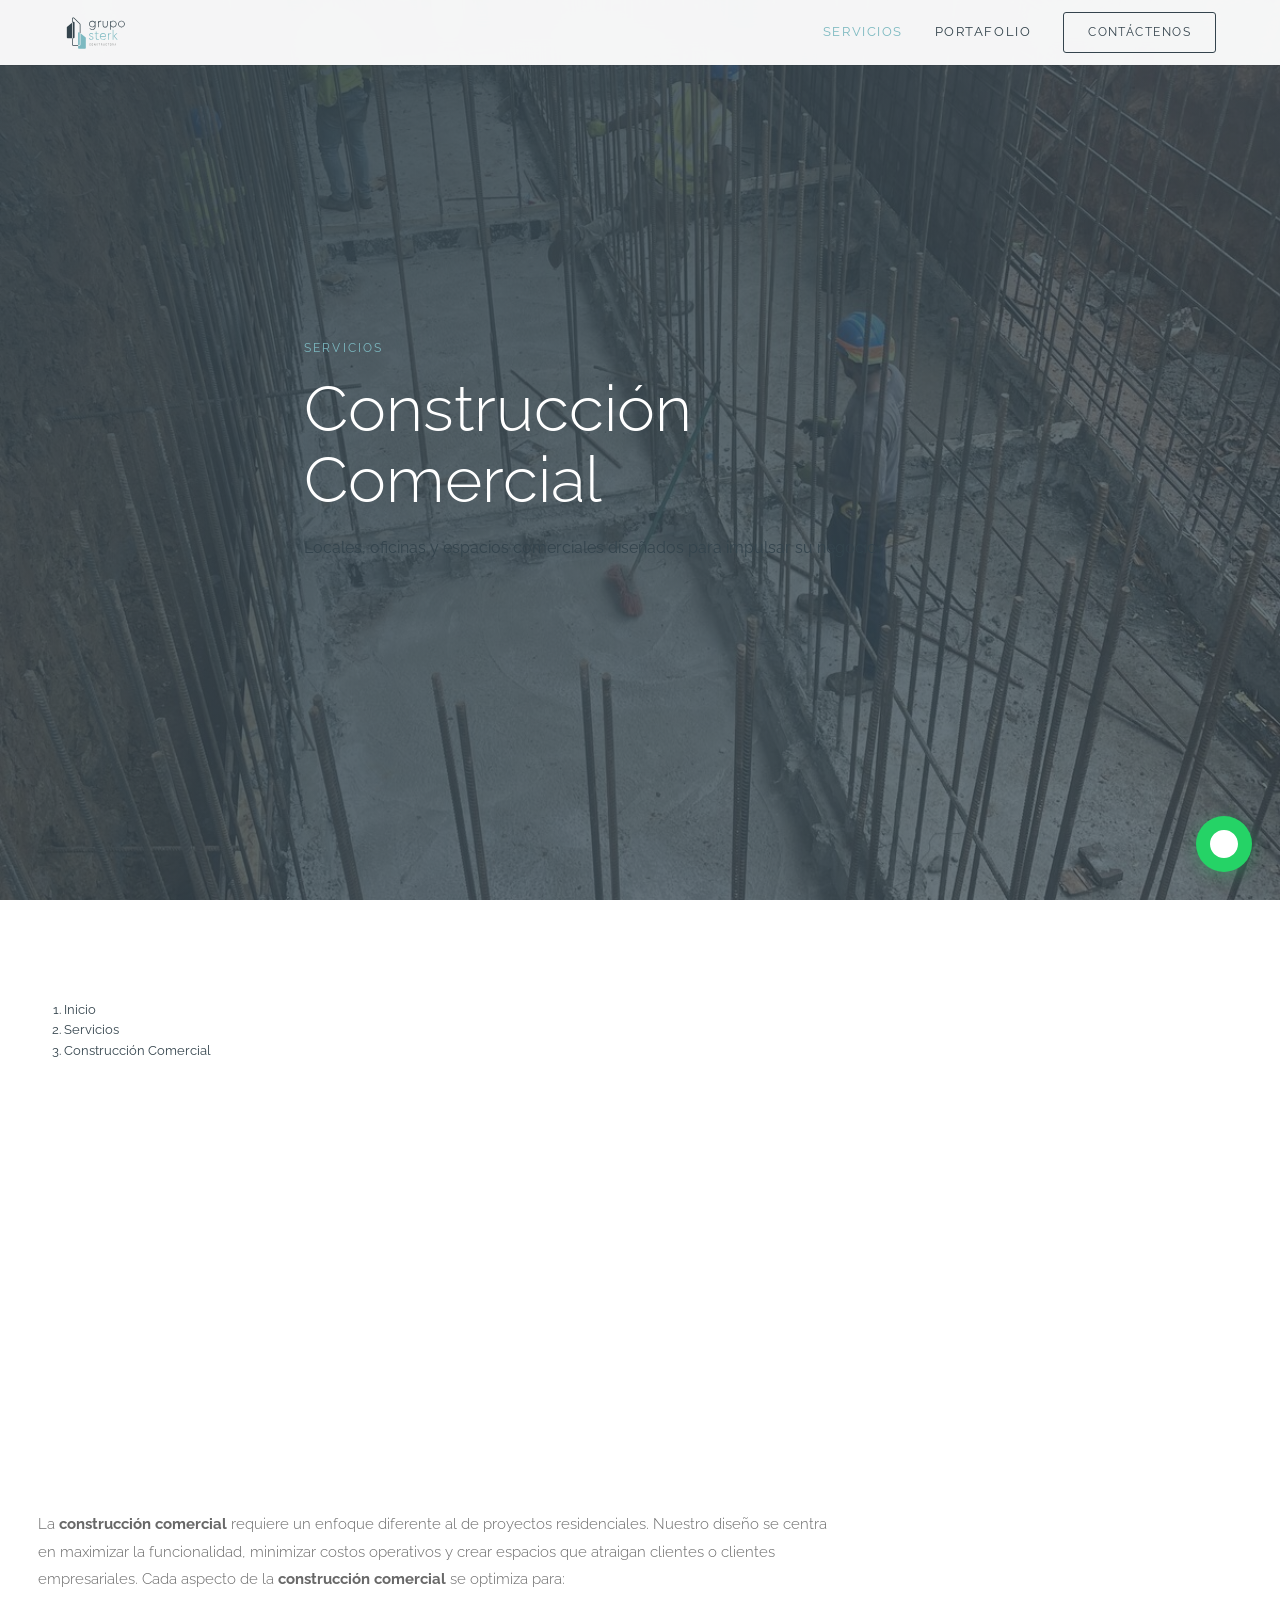
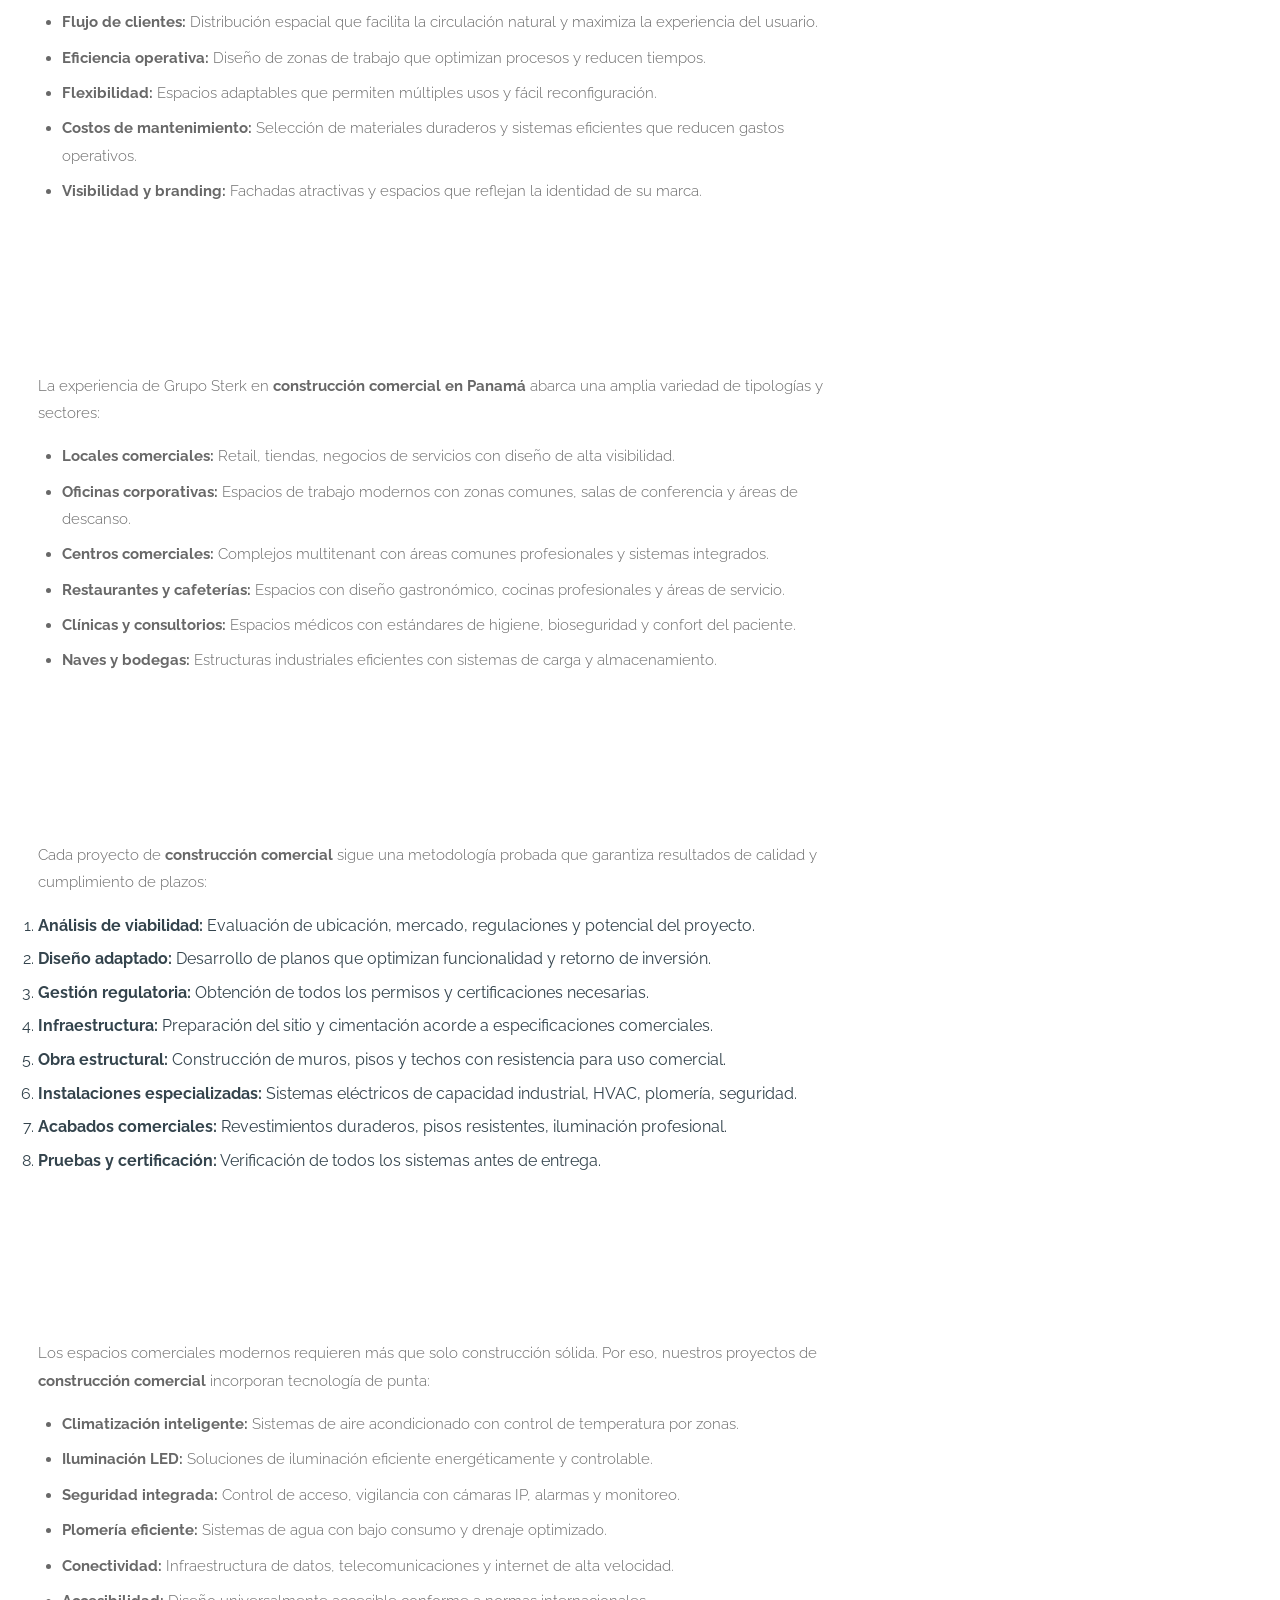
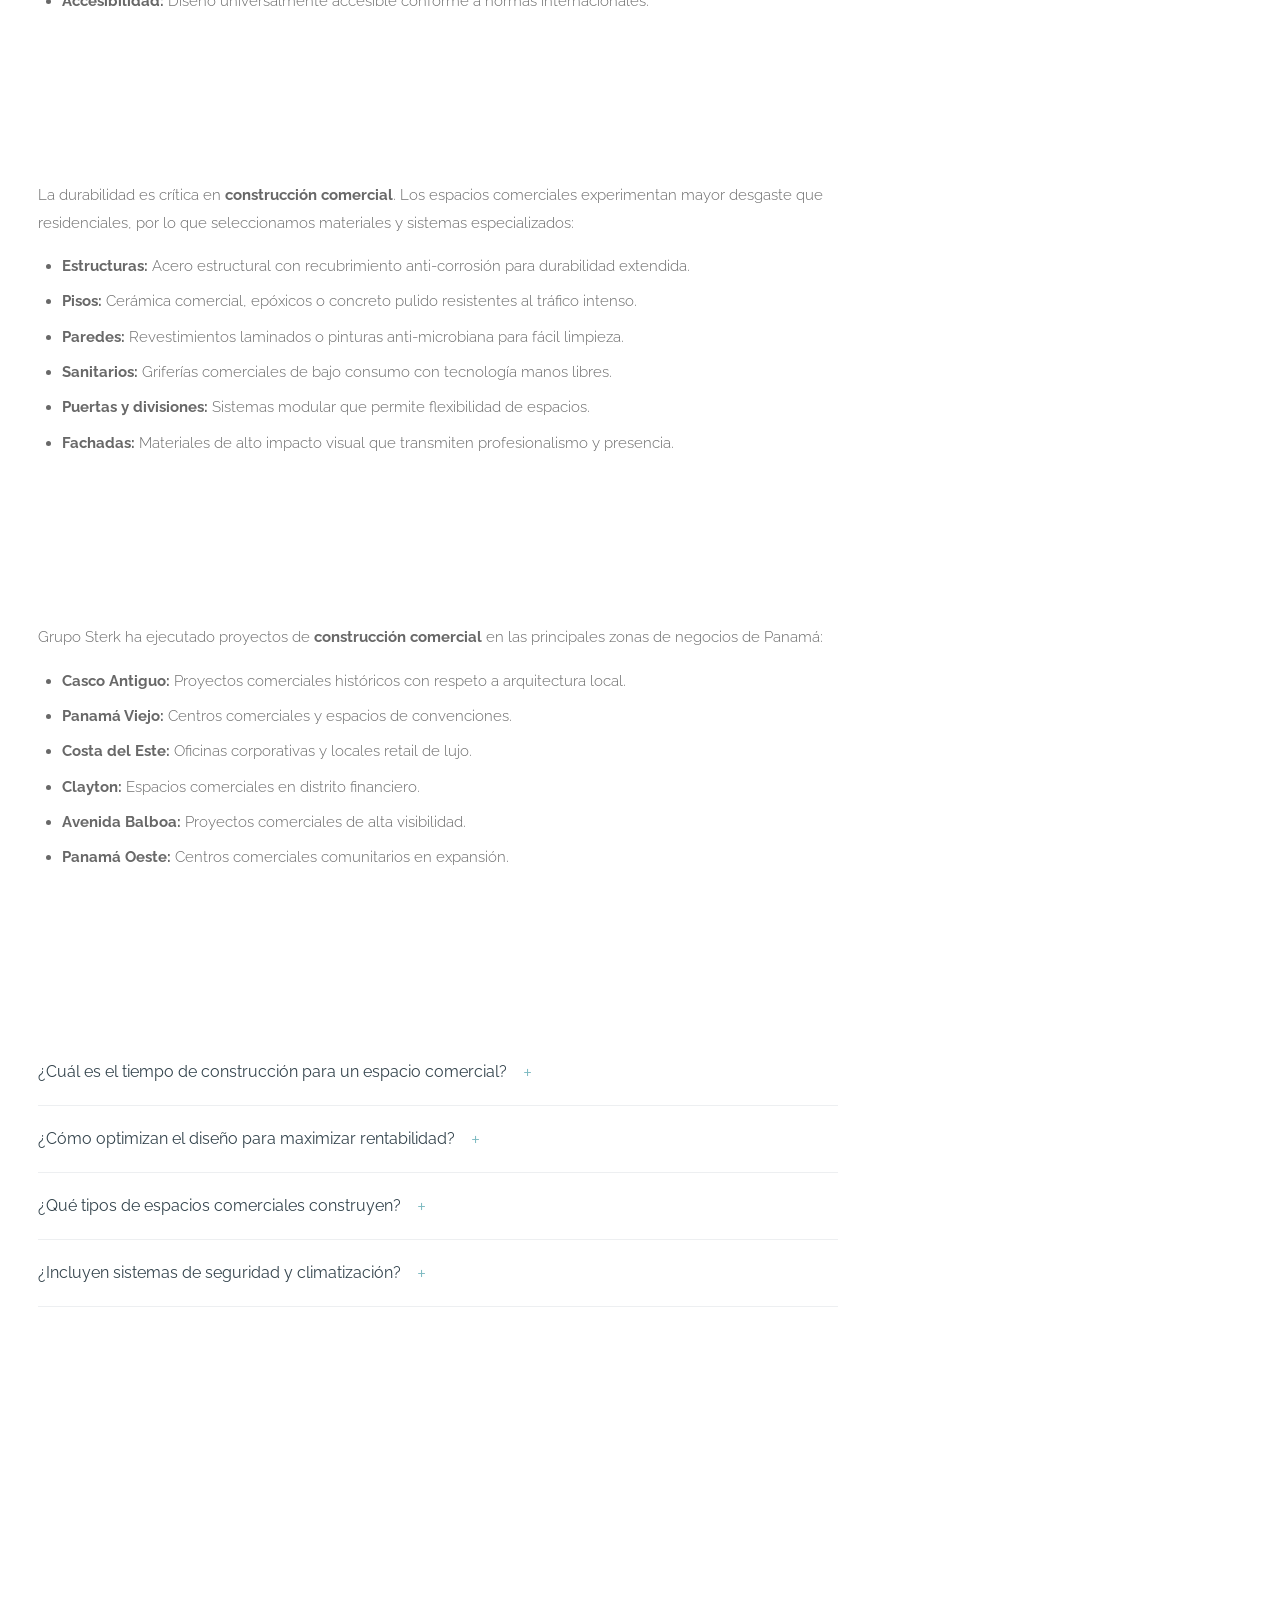
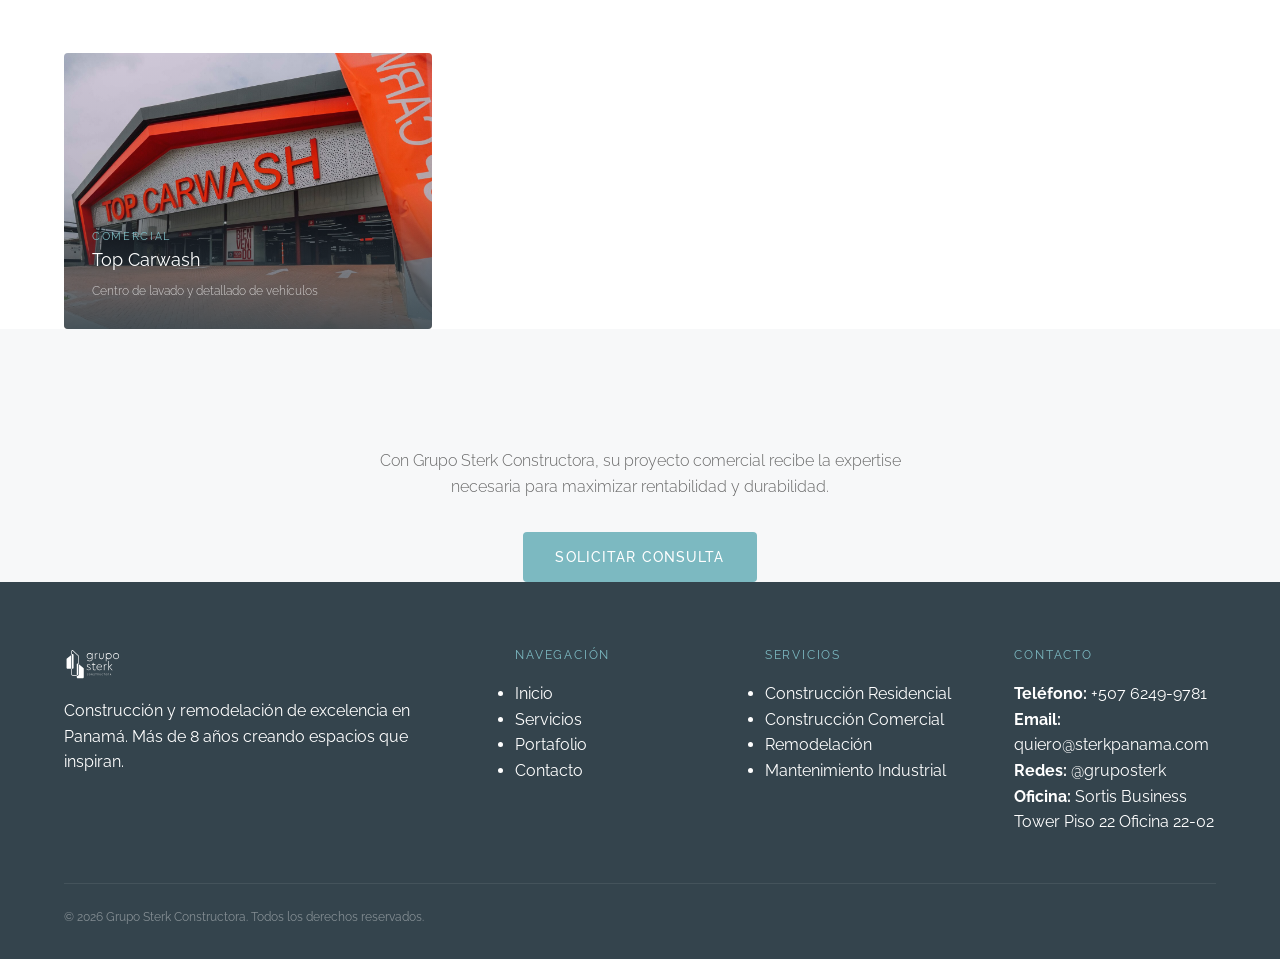
==== construccion-comercial/index.html @ 81cb94c7 "multi page" ====
<!DOCTYPE html>
<html lang="es">
<head>
<meta charset="UTF-8">
<meta name="viewport" content="width=device-width, initial-scale=1.0">
<title>Construcción Comercial Panamá | Grupo Sterk</title>
<meta name="description" content="Locales, oficinas y espacios comerciales con diseño funcional. Construcción comercial en Panamá.">
<link rel="canonical" href="https://www.sterkpanama.com/construccion-comercial">
<!-- Open Graph -->
<meta property="og:title" content="Construcción Comercial Panamá | Grupo Sterk">
<meta property="og:description" content="Locales, oficinas y espacios comerciales con diseño funcional. Construcción comercial en Panamá.">
<meta property="og:url" content="https://www.sterkpanama.com/construccion-comercial">
<meta property="og:type" content="website">
<meta property="og:locale" content="es_PA">
<meta property="og:site_name" content="Grupo Sterk Constructora">
<meta property="og:image" content="https://www.sterkpanama.com/web-assets/projects/top-carwash/cover.jpg">
<link rel="preconnect" href="https://fonts.googleapis.com">
<link rel="preconnect" href="https://fonts.gstatic.com" crossorigin>
<link href="https://fonts.googleapis.com/css2?family=Raleway:wght@300;400;500;600&display=swap" rel="stylesheet">
<link rel="stylesheet" href="/css/styles.css">
<!-- Schema -->
<script type="application/ld+json">
[
  {
    "@context": "https://schema.org",
    "@type": "Service",
    "name": "Construcción Comercial",
    "description": "Locales, oficinas y espacios comerciales diseñados para impulsar su negocio.",
    "provider": {
      "@type": "Organization",
      "name": "Grupo Sterk Constructora",
      "url": "https://www.sterkpanama.com"
    },
    "areaServed": {"@type": "City", "name": "Panamá"},
    "url": "https://www.sterkpanama.com/construccion-comercial"
  },
  {
    "@context": "https://schema.org",
    "@type": "BreadcrumbList",
    "itemListElement": [
      {"@type": "ListItem", "position": 1, "name": "Inicio", "item": "https://www.sterkpanama.com/"},
      {"@type": "ListItem", "position": 2, "name": "Servicios"},
      {"@type": "ListItem", "position": 3, "name": "Construcción Comercial", "item": "https://www.sterkpanama.com/construccion-comercial"}
    ]
  },
  {
    "@context": "https://schema.org",
    "@type": "FAQPage",
    "mainEntity": [
      {
        "@type": "Question",
        "name": "¿Cuál es el tiempo de construcción para un espacio comercial?",
        "acceptedAnswer": {
          "@type": "Answer",
          "text": "El tiempo varía según el tamaño y complejidad. Un local comercial pequeño puede completarse en 3 a 6 meses, mientras que edificios comerciales grandes pueden tomar 12 a 18 meses. Proporcionamos cronogramas detallados para cada proyecto."
        }
      },
      {
        "@type": "Question",
        "name": "¿Cómo optimizan el diseño para maximizar rentabilidad?",
        "acceptedAnswer": {
          "@type": "Answer",
          "text": "Aplicamos estándares internacionales de diseño comercial considerando flujo de clientes, eficiencia operativa, costos de mantenimiento y potencial de ingresos por renta. Cada proyecto se diseña pensando en el retorno de inversión."
        }
      },
      {
        "@type": "Question",
        "name": "¿Qué tipos de espacios comerciales construyen?",
        "acceptedAnswer": {
          "@type": "Answer",
          "text": "Construimos todo tipo de espacios comerciales: locales retail, oficinas, centros comerciales, naves industriales, restaurantes, clínicas y más. Adaptamos cada proyecto a las necesidades específicas del negocio."
        }
      },
      {
        "@type": "Question",
        "name": "¿Incluyen sistemas de seguridad y climatización?",
        "acceptedAnswer": {
          "@type": "Answer",
          "text": "Sí, todos nuestros proyectos comerciales incluyen sistemas modernos de climatización, seguridad, acceso, vigilancia y tecnología inteligente para garantizar la mejor experiencia a clientes y empleados."
        }
      }
    ]
  }
]
</script>
</head>
<body>

<!-- Navigation -->
<nav class="nav nav-solid" id="navbar">
  <div class="container nav-inner">
    <a href="/"><img src="/web-assets/Logo_Color.svg" alt="Grupo Sterk Constructora" class="nav-logo" id="nav-logo"></a>
    <div class="nav-links" id="nav-links">
      <a href="/construccion-residencial" class="active">Servicios</a>
      <a href="/proyectos">Portafolio</a>
      <a href="/contacto" class="btn btn-outline nav-cta">Contáctenos</a>
    </div>
    <button class="nav-mobile-toggle" id="mobile-toggle" aria-label="Abrir menú"><span></span><span></span><span></span></button>
  </div>
</nav>

<!-- Mobile Menu -->
<div class="mobile-menu" id="mobile-menu">
  <a href="/">Inicio</a>
  <a href="/construccion-residencial">Construcción Residencial</a>
  <a href="/construccion-comercial" class="active">Construcción Comercial</a>
  <a href="/remodelacion">Remodelación</a>
  <a href="/mantenimiento-industrial">Mantenimiento Industrial</a>
  <a href="/proyectos">Portafolio</a>
  <a href="/contacto">Contacto</a>
</div>

<!-- Hero -->
<section class="hero" style="background-image: url('/web-assets/projects/top-carwash/gallery-3.jpg');">
  <div class="hero-overlay"></div>
  <div class="container hero-content">
    <div class="hero-label">Servicios</div>
    <h1>Construcción Comercial</h1>
    <p>Locales, oficinas y espacios comerciales diseñados para impulsar su negocio.</p>
  </div>
</section>

<!-- Breadcrumb -->
<section class="breadcrumb-section">
  <div class="container">
    <nav aria-label="Breadcrumb">
      <ol class="breadcrumb">
        <li><a href="/">Inicio</a></li>
        <li><a href="/construccion-residencial">Servicios</a></li>
        <li aria-current="page">Construcción Comercial</li>
      </ol>
    </nav>
  </div>
</section>

<!-- Main Content -->
<section class="service-layout">
  <div class="container">
    <div class="service-content">

      <!-- Intro -->
      <div class="intro-section">
        <p>En Grupo Sterk Constructora, ofrecemos soluciones integrales de <strong>construcción comercial</strong> que transforman sus visiones empresariales en espacios funcionales, atractivos y rentables. Con más de 8 años de experiencia en <strong>construcción comercial en Panamá</strong>, nuestro equipo de especialistas comprende los desafíos únicos de los proyectos comerciales y cómo diseñar espacios que impulsen el éxito de su negocio.</p>
        <p>Desde pequeños locales comerciales hasta complejos de oficinas de gran escala, cada proyecto de <strong>construcción comercial</strong> recibe la atención personalizada y la expertise técnica que merece. Aplicamos estándares internacionales de diseño, funcionalidad y eficiencia operativa para garantizar que su inversión genere máximo rendimiento.</p>
      </div>

      <!-- Diseño Funcional -->
      <h2>Diseño Funcional Orientado al Retorno de Inversión</h2>
      <p>La <strong>construcción comercial</strong> requiere un enfoque diferente al de proyectos residenciales. Nuestro diseño se centra en maximizar la funcionalidad, minimizar costos operativos y crear espacios que atraigan clientes o clientes empresariales. Cada aspecto de la <strong>construcción comercial</strong> se optimiza para:</p>
      <ul>
        <li><strong>Flujo de clientes:</strong> Distribución espacial que facilita la circulación natural y maximiza la experiencia del usuario.</li>
        <li><strong>Eficiencia operativa:</strong> Diseño de zonas de trabajo que optimizan procesos y reducen tiempos.</li>
        <li><strong>Flexibilidad:</strong> Espacios adaptables que permiten múltiples usos y fácil reconfiguración.</li>
        <li><strong>Costos de mantenimiento:</strong> Selección de materiales duraderos y sistemas eficientes que reducen gastos operativos.</li>
        <li><strong>Visibilidad y branding:</strong> Fachadas atractivas y espacios que reflejan la identidad de su marca.</li>
      </ul>

      <!-- Tipos de Proyectos -->
      <h2>Tipos de Espacios Comerciales que Construimos</h2>
      <p>La experiencia de Grupo Sterk en <strong>construcción comercial en Panamá</strong> abarca una amplia variedad de tipologías y sectores:</p>
      <ul>
        <li><strong>Locales comerciales:</strong> Retail, tiendas, negocios de servicios con diseño de alta visibilidad.</li>
        <li><strong>Oficinas corporativas:</strong> Espacios de trabajo modernos con zonas comunes, salas de conferencia y áreas de descanso.</li>
        <li><strong>Centros comerciales:</strong> Complejos multitenant con áreas comunes profesionales y sistemas integrados.</li>
        <li><strong>Restaurantes y cafeterías:</strong> Espacios con diseño gastronómico, cocinas profesionales y áreas de servicio.</li>
        <li><strong>Clínicas y consultorios:</strong> Espacios médicos con estándares de higiene, bioseguridad y confort del paciente.</li>
        <li><strong>Naves y bodegas:</strong> Estructuras industriales eficientes con sistemas de carga y almacenamiento.</li>
      </ul>

      <!-- Proceso Comercial -->
      <h2>Nuestro Proceso de Construcción Comercial</h2>
      <p>Cada proyecto de <strong>construcción comercial</strong> sigue una metodología probada que garantiza resultados de calidad y cumplimiento de plazos:</p>
      <ol>
        <li><strong>Análisis de viabilidad:</strong> Evaluación de ubicación, mercado, regulaciones y potencial del proyecto.</li>
        <li><strong>Diseño adaptado:</strong> Desarrollo de planos que optimizan funcionalidad y retorno de inversión.</li>
        <li><strong>Gestión regulatoria:</strong> Obtención de todos los permisos y certificaciones necesarias.</li>
        <li><strong>Infraestructura:</strong> Preparación del sitio y cimentación acorde a especificaciones comerciales.</li>
        <li><strong>Obra estructural:</strong> Construcción de muros, pisos y techos con resistencia para uso comercial.</li>
        <li><strong>Instalaciones especializadas:</strong> Sistemas eléctricos de capacidad industrial, HVAC, plomería, seguridad.</li>
        <li><strong>Acabados comerciales:</strong> Revestimientos duraderos, pisos resistentes, iluminación profesional.</li>
        <li><strong>Pruebas y certificación:</strong> Verificación de todos los sistemas antes de entrega.</li>
      </ol>

      <!-- Sistemas y Tecnología -->
      <h2>Sistemas Inteligentes y Tecnología Comercial</h2>
      <p>Los espacios comerciales modernos requieren más que solo construcción sólida. Por eso, nuestros proyectos de <strong>construcción comercial</strong> incorporan tecnología de punta:</p>
      <ul>
        <li><strong>Climatización inteligente:</strong> Sistemas de aire acondicionado con control de temperatura por zonas.</li>
        <li><strong>Iluminación LED:</strong> Soluciones de iluminación eficiente energéticamente y controlable.</li>
        <li><strong>Seguridad integrada:</strong> Control de acceso, vigilancia con cámaras IP, alarmas y monitoreo.</li>
        <li><strong>Plomería eficiente:</strong> Sistemas de agua con bajo consumo y drenaje optimizado.</li>
        <li><strong>Conectividad:</strong> Infraestructura de datos, telecomunicaciones y internet de alta velocidad.</li>
        <li><strong>Accesibilidad:</strong> Diseño universalmente accesible conforme a normas internacionales.</li>
      </ul>

      <!-- Estándares y Materiales -->
      <h2>Estándares de Calidad y Materiales Duraderos</h2>
      <p>La durabilidad es crítica en <strong>construcción comercial</strong>. Los espacios comerciales experimentan mayor desgaste que residenciales, por lo que seleccionamos materiales y sistemas especializados:</p>
      <ul>
        <li><strong>Estructuras:</strong> Acero estructural con recubrimiento anti-corrosión para durabilidad extendida.</li>
        <li><strong>Pisos:</strong> Cerámica comercial, epóxicos o concreto pulido resistentes al tráfico intenso.</li>
        <li><strong>Paredes:</strong> Revestimientos laminados o pinturas anti-microbiana para fácil limpieza.</li>
        <li><strong>Sanitarios:</strong> Griferías comerciales de bajo consumo con tecnología manos libres.</li>
        <li><strong>Puertas y divisiones:</strong> Sistemas modular que permite flexibilidad de espacios.</li>
        <li><strong>Fachadas:</strong> Materiales de alto impacto visual que transmiten profesionalismo y presencia.</li>
      </ul>

      <!-- Zonas de Cobertura -->
      <h2>Cobertura Geográfica de Construcción Comercial</h2>
      <p>Grupo Sterk ha ejecutado proyectos de <strong>construcción comercial</strong> en las principales zonas de negocios de Panamá:</p>
      <ul>
        <li><strong>Casco Antiguo:</strong> Proyectos comerciales históricos con respeto a arquitectura local.</li>
        <li><strong>Panamá Viejo:</strong> Centros comerciales y espacios de convenciones.</li>
        <li><strong>Costa del Este:</strong> Oficinas corporativas y locales retail de lujo.</li>
        <li><strong>Clayton:</strong> Espacios comerciales en distrito financiero.</li>
        <li><strong>Avenida Balboa:</strong> Proyectos comerciales de alta visibilidad.</li>
        <li><strong>Panamá Oeste:</strong> Centros comerciales comunitarios en expansión.</li>
      </ul>

      <!-- FAQ -->
      <h2>Preguntas Frecuentes sobre Construcción Comercial</h2>
      <div class="faq-section">
        <div class="faq-item">
          <button class="faq-question" aria-expanded="false">¿Cuál es el tiempo de construcción para un espacio comercial?</button>
          <div class="faq-answer">
            <p>El tiempo varía según el tamaño y complejidad. Un local comercial pequeño puede completarse en 3 a 6 meses, mientras que edificios comerciales grandes pueden tomar 12 a 18 meses. Proporcionamos cronogramas detallados y realistas para cada proyecto.</p>
          </div>
        </div>
        <div class="faq-item">
          <button class="faq-question" aria-expanded="false">¿Cómo optimizan el diseño para maximizar rentabilidad?</button>
          <div class="faq-answer">
            <p>Aplicamos estándares internacionales de diseño comercial considerando flujo de clientes, eficiencia operativa, costos de mantenimiento y potencial de ingresos por renta. Cada proyecto se diseña pensando en el retorno de inversión y viabilidad económica a largo plazo.</p>
          </div>
        </div>
        <div class="faq-item">
          <button class="faq-question" aria-expanded="false">¿Qué tipos de espacios comerciales construyen?</button>
          <div class="faq-answer">
            <p>Construimos todo tipo de espacios comerciales: locales retail, oficinas, centros comerciales, naves industriales, restaurantes, clínicas, hoteles y más. Adaptamos cada proyecto a las necesidades específicas del negocio y mercado objetivo.</p>
          </div>
        </div>
        <div class="faq-item">
          <button class="faq-question" aria-expanded="false">¿Incluyen sistemas de seguridad y climatización?</button>
          <div class="faq-answer">
            <p>Sí, todos nuestros proyectos comerciales incluyen sistemas modernos de climatización, seguridad, control de acceso, vigilancia y tecnología inteligente para garantizar la mejor experiencia a clientes, empleados y proteger su inversión.</p>
          </div>
        </div>
      </div>

    </div>

    <!-- Sidebar -->
    <aside class="service-sidebar">

      <!-- Otros Servicios -->
      <div class="sidebar-card">
        <h3>Otros Servicios</h3>
        <ul class="sidebar-links">
          <li><a href="/construccion-residencial">Construcción Residencial</a></li>
          <li><a href="/remodelacion">Remodelación</a></li>
          <li><a href="/mantenimiento-industrial">Mantenimiento Industrial</a></li>
        </ul>
      </div>

      <!-- CTA Card -->
      <div class="sidebar-card highlight">
        <h3>¿Listo para Construir?</h3>
        <p>Contáctenos para desarrollar su proyecto comercial con excelencia.</p>
        <a href="https://wa.me/50762499781?text=Hola%2C%20me%20interesa%20conocer%20m%C3%A1s%20sobre%20construcci%C3%B3n%20comercial" class="btn btn-primary" target="_blank">Contactar por WhatsApp</a>
      </div>

    </aside>
  </div>
</section>

<!-- Featured Projects -->
<section class="featured-projects">
  <div class="container">
    <h2>Proyectos Comerciales Destacados</h2>
    <div class="projects-grid">

      <div class="project-card">
        <img src="/web-assets/projects/top-carwash/cover.jpg" alt="Top Carwash — Centro de lavado de autos" loading="lazy" width="680" height="510">
        <div class="project-card-overlay">
          <div class="project-card-cat">Comercial</div>
          <div class="project-card-title">Top Carwash</div>
          <div class="project-card-desc">Centro de lavado y detallado de vehículos</div>
        </div>
      </div>

    </div>
  </div>
</section>

<!-- CTA Section -->
<section class="cta-section">
  <div class="container">
    <h2>Impulse Su Negocio con Espacios Comerciales de Calidad</h2>
    <p>Con Grupo Sterk Constructora, su proyecto comercial recibe la expertise necesaria para maximizar rentabilidad y durabilidad.</p>
    <a href="https://wa.me/50762499781?text=Hola%2C%20me%20interesa%20conocer%20m%C3%A1s%20sobre%20construcci%C3%B3n%20comercial" class="btn btn-primary" target="_blank">Solicitar Consulta</a>
  </div>
</section>

<!-- Footer -->
<footer class="footer">
  <div class="container">
    <div class="footer-content">
      <div class="footer-section">
        <img src="/web-assets/Logo_Blanco.svg" alt="Grupo Sterk Constructora" class="footer-logo">
        <p>Construcción y remodelación de excelencia en Panamá. Más de 8 años creando espacios que inspiran.</p>
      </div>
      <div class="footer-section">
        <h4>Navegación</h4>
        <ul>
          <li><a href="/">Inicio</a></li>
          <li><a href="/construccion-residencial">Servicios</a></li>
          <li><a href="/proyectos">Portafolio</a></li>
          <li><a href="/contacto">Contacto</a></li>
        </ul>
      </div>
      <div class="footer-section">
        <h4>Servicios</h4>
        <ul>
          <li><a href="/construccion-residencial">Construcción Residencial</a></li>
          <li><a href="/construccion-comercial">Construcción Comercial</a></li>
          <li><a href="/remodelacion">Remodelación</a></li>
          <li><a href="/mantenimiento-industrial">Mantenimiento Industrial</a></li>
        </ul>
      </div>
      <div class="footer-section">
        <h4>Contacto</h4>
        <p><strong>Teléfono:</strong> <a href="tel:+50762499781">+507 6249-9781</a></p>
        <p><strong>Email:</strong> <a href="mailto:quiero@sterkpanama.com">quiero@sterkpanama.com</a></p>
        <p><strong>Redes:</strong> <a href="https://instagram.com/gruposterk" target="_blank">@gruposterk</a></p>
        <p><strong>Oficina:</strong> Sortis Business Tower Piso 22 Oficina 22-02</p>
      </div>
    </div>
    <div class="footer-bottom">
      <p>&copy; 2026 Grupo Sterk Constructora. Todos los derechos reservados.</p>
    </div>
  </div>
</footer>

<!-- WhatsApp FAB -->
<a href="https://wa.me/50762499781?text=Hola%2C%20me%20interesa%20conocer%20m%C3%A1s%20sobre%20los%20servicios%20de%20Grupo%20Sterk" class="whatsapp-fab" target="_blank" aria-label="Contactar por WhatsApp">
  <svg viewBox="0 0 24 24" fill="currentColor"><path d="M17.472 14.382c-.297-.149-1.758-.867-2.03-.967-.272-.099-.471-.148-.67.15-.197.297-.767.966-.94 1.164-.173.199-.347.223-.644.075-.297-.15-1.255-.463-2.39-1.475-.883-.788-1.48-1.761-1.653-2.059-.173-.297-.018-.458.13-.606.134-.133.298-.347.446-.52.149-.174.198-.298.298-.497.099-.198.05-.371-.025-.52-.075-.149-.669-1.612-.916-2.207-.242-.579-.487-.5-.67-.51-.173-.008-.371-.01-.57-.01-.198 0-.52.074-.792.372-.272.297-1.04 1.016-1.04 2.479 0 1.462 1.065 2.875 1.213 3.074.149.198 2.096 3.2 5.076 4.487.709.306 1.262.489 1.694.625.712.227 1.36.195 1.871.118.571-.085 1.758-.719 2.006-1.413.248-.694.248-1.289.173-1.413-.074-.124-.272-.198-.57-.347m-5.421-7.403h-.004a9.87 9.87 0 00-4.953 1.266l-.356.214-3.699-.973.992 3.63-.235.374a9.861 9.861 0 001.516 4.923 9.864 9.864 0 004.8 3.696h.005c1.34 0 2.659-.328 3.916-.95l.371-.214 3.699.973-.992-3.63.235-.374a9.861 9.861 0 00-1.516-4.924 9.865 9.865 0 00-4.827-3.696zM12 0C5.383 0 0 5.383 0 12s5.383 12 12 12 12-5.383 12-12S18.617 0 12 0z"/></svg>
</a>

<!-- Scripts -->
<script>
// Mobile Menu Toggle
const mobileToggle = document.getElementById('mobile-toggle');
const mobileMenu = document.getElementById('mobile-menu');
const navLinks = document.querySelectorAll('.mobile-menu a');

mobileToggle.addEventListener('click', () => {
  mobileMenu.classList.toggle('active');
});

navLinks.forEach(link => {
  link.addEventListener('click', () => {
    mobileMenu.classList.remove('active');
  });
});

// FAQ Accordion
document.querySelectorAll('.faq-question').forEach(question => {
  question.addEventListener('click', function() {
    const faqItem = this.closest('.faq-item');
    faqItem.classList.toggle('open');
    this.setAttribute('aria-expanded', faqItem.classList.contains('open'));
  });
});

// Scroll Reveal
const revealElements = document.querySelectorAll('.intro-section, h2, .project-card, .sidebar-card');
const observerOptions = {
  threshold: 0.1,
  rootMargin: '0px 0px -100px 0px'
};

const observer = new IntersectionObserver((entries) => {
  entries.forEach(entry => {
    if (entry.isIntersecting) {
      entry.target.classList.add('reveal');
      observer.unobserve(entry.target);
    }
  });
}, observerOptions);

revealElements.forEach(el => observer.observe(el));
</script>

</body>
</html>
---- css/styles.css ----
/* ===== CSS RESET & VARIABLES ===== */
*,*::before,*::after{box-sizing:border-box;margin:0;padding:0}
:root{
  --primary:#34444D;
  --accent:#7CB9C1;
  --accent-dark:#5fa3ac;
  --secondary:#686868;
  --white:#FFFFFF;
  --off-white:#F7F8F9;
  --light-gray:#EDEFF1;
  --font:'Raleway','Montserrat','Poppins',sans-serif;
  --ease-out:cubic-bezier(0.23,1,0.32,1);
  --ease-in-out:cubic-bezier(0.77,0,0.175,1);
}
html{scroll-behavior:smooth;-webkit-font-smoothing:antialiased;-moz-osx-font-smoothing:grayscale}
body{font-family:var(--font);color:var(--primary);background:var(--white);overflow-x:hidden;line-height:1.6}
img{max-width:100%;height:auto;display:block}
a{text-decoration:none;color:inherit}
button{font-family:var(--font);cursor:pointer;border:none;background:none}

/* ===== SCROLL REVEAL ===== */
.reveal{opacity:0;transform:translateY(32px);transition:opacity 0.7s var(--ease-out),transform 0.7s var(--ease-out)}
.reveal.visible{opacity:1;transform:translateY(0)}
.reveal-delay-1{transition-delay:80ms}
.reveal-delay-2{transition-delay:160ms}
.reveal-delay-3{transition-delay:240ms}
.reveal-delay-4{transition-delay:320ms}

/* ===== BUTTONS ===== */
.btn{
  display:inline-flex;align-items:center;gap:8px;
  padding:14px 32px;border-radius:4px;
  font-size:0.875rem;font-weight:500;letter-spacing:0.08em;text-transform:uppercase;
  transition:transform 160ms var(--ease-out),box-shadow 200ms ease,background 200ms ease;
}
.btn:active{transform:scale(0.97)}
.btn-primary{background:var(--accent);color:var(--white)}
.btn-primary:hover{background:var(--accent-dark);box-shadow:0 8px 24px rgba(124,185,193,0.35)}
.btn-outline{border:1.5px solid var(--primary);color:var(--primary)}
.btn-outline:hover{background:var(--primary);color:var(--white);box-shadow:0 8px 24px rgba(52,68,77,0.2)}
.btn-white{border:1.5px solid rgba(255,255,255,0.4);color:var(--white)}
.btn-white:hover{background:rgba(255,255,255,0.12);border-color:var(--white)}
.btn-accent-outline{border:1.5px solid var(--accent);color:var(--accent)}
.btn-accent-outline:hover{background:var(--accent);color:var(--white);box-shadow:0 8px 24px rgba(124,185,193,0.35)}

/* ===== TYPOGRAPHY ===== */
.label{font-size:0.75rem;font-weight:400;letter-spacing:0.18em;text-transform:uppercase;color:var(--secondary)}
.label-accent{color:var(--accent)}
h1,h2,h3{font-weight:300}
h1{font-size:clamp(2.4rem,5vw,4rem);line-height:1.1}
h2{font-size:clamp(1.8rem,3.5vw,2.8rem);line-height:1.15}
h3{font-size:clamp(1.2rem,2vw,1.5rem);line-height:1.3}

/* ===== LAYOUT ===== */
.container{max-width:1200px;margin:0 auto;padding:0 24px}
.section{padding:100px 0}
@media(max-width:768px){.section{padding:64px 0}}

/* ===== NAV ===== */
.nav{
  position:fixed;top:0;left:0;right:0;z-index:100;
  padding:20px 0;
  transition:background 300ms ease,padding 300ms ease,box-shadow 300ms ease;
}
.nav.scrolled,.nav.nav-solid{background:rgba(255,255,255,0.95);backdrop-filter:blur(12px);padding:12px 0;box-shadow:0 1px 0 rgba(0,0,0,0.06)}
.nav-inner{display:flex;align-items:center;justify-content:space-between}
.nav-logo{height:40px;width:auto;transition:opacity 200ms ease}
.nav-logo:hover{opacity:0.8}
.nav-links{display:flex;gap:32px;align-items:center}
.nav-links a{font-size:0.8rem;font-weight:400;letter-spacing:0.12em;text-transform:uppercase;color:var(--white);transition:color 200ms ease,opacity 200ms ease}
.nav-links a:hover{opacity:0.7}
.nav-links a.active{color:var(--accent)!important}
.nav.scrolled .nav-links a,.nav.nav-solid .nav-links a{color:var(--primary)}
.nav-cta{padding:10px 24px!important;font-size:0.75rem!important;border-radius:3px}
.nav-mobile-toggle{display:none;width:32px;height:32px;flex-direction:column;justify-content:center;gap:5px;padding:4px}
.nav-mobile-toggle span{display:block;height:1.5px;background:var(--white);transition:transform 200ms ease,opacity 200ms ease}
.nav.scrolled .nav-mobile-toggle span,.nav.nav-solid .nav-mobile-toggle span{background:var(--primary)}
@media(max-width:900px){
  .nav-links{display:none}
  .nav-mobile-toggle{display:flex}
}
/* Mobile menu */
.mobile-menu{
  position:fixed;inset:0;z-index:99;background:var(--primary);
  display:flex;flex-direction:column;justify-content:center;align-items:center;gap:28px;
  opacity:0;pointer-events:none;transition:opacity 300ms ease;
}
.mobile-menu.open{opacity:1;pointer-events:auto}
.mobile-menu a{font-size:1.2rem;font-weight:300;letter-spacing:0.15em;text-transform:uppercase;color:var(--white);transition:color 200ms ease}
.mobile-menu a:hover{color:var(--accent)}
.mobile-menu-close{position:absolute;top:24px;right:24px;width:32px;height:32px;display:flex;align-items:center;justify-content:center}
.mobile-menu-close span{display:block;width:20px;height:1.5px;background:var(--white);position:absolute}
.mobile-menu-close span:first-child{transform:rotate(45deg)}
.mobile-menu-close span:last-child{transform:rotate(-45deg)}

/* ===== BREADCRUMB ===== */
.breadcrumb{padding:100px 0 0;font-size:0.8rem}
.breadcrumb-list{display:flex;gap:8px;align-items:center;list-style:none;flex-wrap:wrap}
.breadcrumb-list a{color:var(--accent);transition:opacity 200ms ease}
.breadcrumb-list a:hover{opacity:0.7}
.breadcrumb-sep{color:var(--secondary);opacity:0.4}
.breadcrumb-current{color:var(--secondary)}

/* ===== HERO ===== */
.hero{
  position:relative;min-height:100vh;display:flex;align-items:center;
  background:var(--primary);overflow:hidden;
}
.hero-bg{position:absolute;inset:0;opacity:0.2}
.hero-bg img{width:100%;height:100%;object-fit:cover}
.hero-overlay{position:absolute;inset:0;background:linear-gradient(135deg,rgba(52,68,77,0.92) 0%,rgba(52,68,77,0.7) 100%)}
.hero-content{position:relative;z-index:2;max-width:720px}
.hero h1{color:var(--white);margin-bottom:20px}
.hero h1 span{color:var(--accent)}
.hero-sub{color:rgba(255,255,255,0.7);font-size:clamp(1rem,1.8vw,1.2rem);font-weight:300;margin-bottom:40px;max-width:540px}
.hero-btns{display:flex;gap:16px;flex-wrap:wrap}
.hero-stats{
  display:flex;gap:48px;margin-top:64px;padding-top:40px;
  border-top:1px solid rgba(255,255,255,0.12);
}
.hero-stat-num{font-size:2.4rem;font-weight:300;color:var(--accent)}
.hero-stat-label{font-size:0.75rem;letter-spacing:0.15em;text-transform:uppercase;color:rgba(255,255,255,0.5);margin-top:4px}
@media(max-width:600px){.hero-stats{gap:24px}.hero-stat-num{font-size:1.8rem}}

/* ===== PAGE HERO (inner pages) ===== */
.page-hero{
  position:relative;padding:160px 0 80px;
  background:var(--primary);overflow:hidden;
}
.page-hero-bg{position:absolute;inset:0;opacity:0.15}
.page-hero-bg img{width:100%;height:100%;object-fit:cover}
.page-hero-overlay{position:absolute;inset:0;background:linear-gradient(135deg,rgba(52,68,77,0.93) 0%,rgba(52,68,77,0.75) 100%)}
.page-hero-content{position:relative;z-index:2;max-width:700px}
.page-hero h1{color:var(--white);margin-bottom:16px;font-size:clamp(2rem,4vw,3.2rem)}
.page-hero p{color:rgba(255,255,255,0.7);font-size:1.05rem;font-weight:300;max-width:560px}

/* ===== SERVICES ===== */
.services-grid{display:grid;grid-template-columns:repeat(auto-fit,minmax(260px,1fr));gap:32px;margin-top:48px}
.service-card{
  padding:40px 32px;border:1px solid var(--light-gray);border-radius:4px;
  transition:transform 200ms var(--ease-out),box-shadow 200ms ease,border-color 200ms ease;
}
.service-card:hover{transform:translateY(-4px);box-shadow:0 16px 48px rgba(52,68,77,0.08);border-color:var(--accent)}
.service-card a{display:block}
.service-icon{width:48px;height:48px;margin-bottom:24px;color:var(--accent)}
.service-card h3{margin-bottom:12px}
.service-card p{color:var(--secondary);font-size:0.9rem;font-weight:300}

/* ===== SERVICE PAGE CONTENT ===== */
.service-content{max-width:800px}
.service-content h2{margin-bottom:16px;margin-top:48px}
.service-content h2:first-child{margin-top:0}
.service-content p{color:var(--secondary);font-size:0.95rem;font-weight:300;margin-bottom:16px;line-height:1.8}
.service-content ul{color:var(--secondary);font-size:0.95rem;font-weight:300;margin:0 0 16px 24px;line-height:1.8}
.service-content li{margin-bottom:8px}
.service-sidebar{position:sticky;top:120px}
.service-sidebar-card{background:var(--off-white);border-radius:4px;padding:32px;margin-bottom:24px}
.service-sidebar-card h4{font-size:0.75rem;font-weight:400;letter-spacing:0.15em;text-transform:uppercase;color:var(--accent);margin-bottom:16px}
.service-sidebar-card p{color:var(--secondary);font-size:0.85rem;font-weight:300;margin-bottom:12px}
.service-layout{display:grid;grid-template-columns:1fr 340px;gap:64px;margin-top:48px}
@media(max-width:900px){.service-layout{grid-template-columns:1fr;gap:32px}.service-sidebar{position:static}}

/* ===== FEATURED PROJECTS (service pages) ===== */
.featured-projects{margin-top:48px}
.featured-grid{display:grid;grid-template-columns:repeat(auto-fill,minmax(300px,1fr));gap:24px;margin-top:32px}

/* ===== FAQ ===== */
.faq-list{margin-top:32px}
.faq-item{border-bottom:1px solid var(--light-gray);padding:20px 0}
.faq-question{font-size:1rem;font-weight:400;color:var(--primary);cursor:pointer;display:flex;justify-content:space-between;align-items:center;gap:16px}
.faq-question::after{content:'+';font-size:1.4rem;font-weight:300;color:var(--accent);transition:transform 200ms ease}
.faq-item.open .faq-question::after{transform:rotate(45deg)}
.faq-answer{max-height:0;overflow:hidden;transition:max-height 300ms ease,padding 300ms ease}
.faq-item.open .faq-answer{max-height:500px;padding-top:12px}
.faq-answer p{color:var(--secondary);font-size:0.9rem;font-weight:300;line-height:1.7}

/* ===== PORTFOLIO ===== */
.portfolio-tabs{display:flex;gap:8px;flex-wrap:wrap;margin-bottom:40px}
.portfolio-tab{
  padding:10px 24px;border-radius:3px;font-size:0.8rem;letter-spacing:0.1em;text-transform:uppercase;
  border:1px solid var(--light-gray);color:var(--secondary);
  transition:all 200ms ease;
}
.portfolio-tab.active,.portfolio-tab:hover{background:var(--primary);color:var(--white);border-color:var(--primary)}
.portfolio-grid{display:grid;grid-template-columns:repeat(auto-fill,minmax(340px,1fr));gap:24px}
@media(max-width:768px){.portfolio-grid{grid-template-columns:1fr}}
.project-card{
  position:relative;border-radius:4px;overflow:hidden;cursor:pointer;
  aspect-ratio:4/3;background:var(--light-gray);
  transition:transform 300ms var(--ease-out),box-shadow 300ms ease;
}
.project-card:hover{transform:translateY(-4px);box-shadow:0 20px 48px rgba(52,68,77,0.15)}
.project-card img{width:100%;height:100%;object-fit:cover;transition:transform 600ms var(--ease-out)}
.project-card:hover img{transform:scale(1.04)}
.project-card-overlay{
  position:absolute;inset:0;
  background:linear-gradient(0deg,rgba(52,68,77,0.85) 0%,rgba(52,68,77,0.1) 50%,transparent 100%);
  display:flex;flex-direction:column;justify-content:flex-end;padding:28px;
  transition:background 300ms ease;
}
.project-card:hover .project-card-overlay{background:linear-gradient(0deg,rgba(52,68,77,0.92) 0%,rgba(52,68,77,0.3) 60%,rgba(52,68,77,0.1) 100%)}
.project-card-title{color:var(--white);font-size:1.1rem;font-weight:400;margin-bottom:4px}
.project-card-cat{font-size:0.7rem;letter-spacing:0.15em;text-transform:uppercase;color:var(--accent)}
.project-card-desc{font-size:0.75rem;color:rgba(255,255,255,0.7);font-weight:300;margin-top:4px}
.project-card-cta{
  opacity:0;transform:translateY(8px);
  margin-top:12px;font-size:0.75rem;letter-spacing:0.1em;text-transform:uppercase;
  color:var(--white);display:inline-flex;align-items:center;gap:6px;
  transition:opacity 300ms ease,transform 300ms var(--ease-out);
}
.project-card:hover .project-card-cta{opacity:1;transform:translateY(0)}

/* ===== LIGHTBOX / GALLERY MODAL ===== */
.lightbox{
  position:fixed;inset:0;z-index:200;background:rgba(52,68,77,0.95);backdrop-filter:blur(8px);
  display:flex;align-items:center;justify-content:center;
  opacity:0;pointer-events:none;transition:opacity 300ms ease;
}
.lightbox.open{opacity:1;pointer-events:auto}
.lightbox-inner{width:90%;max-width:1000px;max-height:90vh;display:flex;flex-direction:column;align-items:center}
.lightbox-main{width:100%;aspect-ratio:16/10;background:#1a2a30;border-radius:4px;overflow:hidden;position:relative}
.lightbox-main img{width:100%;height:100%;object-fit:contain;transition:opacity 200ms ease}
.lightbox-info{width:100%;padding:20px 0;display:flex;justify-content:space-between;align-items:center}
.lightbox-title{color:var(--white);font-size:1.2rem;font-weight:300}
.lightbox-counter{color:rgba(255,255,255,0.5);font-size:0.8rem;letter-spacing:0.1em}
.lightbox-thumbs{display:flex;gap:8px;margin-top:8px;overflow-x:auto;padding-bottom:8px}
.lightbox-thumb{
  width:72px;height:52px;border-radius:3px;overflow:hidden;cursor:pointer;
  border:2px solid transparent;opacity:0.5;flex-shrink:0;
  transition:opacity 200ms ease,border-color 200ms ease;
}
.lightbox-thumb.active{opacity:1;border-color:var(--accent)}
.lightbox-thumb:hover{opacity:0.8}
.lightbox-thumb img{width:100%;height:100%;object-fit:cover}
.lightbox-close{
  position:absolute;top:20px;right:20px;z-index:201;width:40px;height:40px;
  display:flex;align-items:center;justify-content:center;border-radius:50%;
  background:rgba(255,255,255,0.1);transition:background 200ms ease;
}
.lightbox-close:hover{background:rgba(255,255,255,0.2)}
.lightbox-close svg{width:20px;height:20px;color:var(--white)}
.lightbox-nav{
  position:absolute;top:50%;transform:translateY(-50%);z-index:201;
  width:44px;height:44px;display:flex;align-items:center;justify-content:center;
  border-radius:50%;background:rgba(255,255,255,0.1);transition:background 200ms ease;
}
.lightbox-nav:hover{background:rgba(255,255,255,0.2)}
.lightbox-nav svg{width:20px;height:20px;color:var(--white)}
.lightbox-prev{left:20px}
.lightbox-next{right:20px}

/* ===== ABOUT / TEAM ===== */
.about-layout{display:flex;flex-direction:column;align-items:center;max-width:700px;margin:0 auto}
.about-avatar{
  width:140px;height:140px;border-radius:50%;overflow:hidden;
  border:3px solid var(--accent);margin-bottom:24px;flex-shrink:0;
}
.about-avatar img{width:100%;height:100%;object-fit:cover;object-position:center top;filter:grayscale(0.1)}
.about-content{text-align:center}
.about-content h2{margin-bottom:8px}
.about-role{color:var(--accent);font-size:0.85rem;letter-spacing:0.1em;text-transform:uppercase;margin-bottom:24px}
.about-content p{color:var(--secondary);font-size:0.95rem;font-weight:300;margin-bottom:16px;text-align:left}

/* ===== ABOUT PAGE (expanded) ===== */
.about-page-layout{display:grid;grid-template-columns:300px 1fr;gap:64px;align-items:start}
@media(max-width:900px){.about-page-layout{grid-template-columns:1fr;gap:32px;text-align:center}}
.about-page-avatar{width:280px;height:280px;border-radius:8px;overflow:hidden;border:3px solid var(--accent)}
.about-page-avatar img{width:100%;height:100%;object-fit:cover;object-position:center top}
.about-page-content h2{margin-bottom:8px}
.about-page-content p{color:var(--secondary);font-size:0.95rem;font-weight:300;margin-bottom:16px;line-height:1.8}
.values-grid{display:grid;grid-template-columns:repeat(auto-fit,minmax(200px,1fr));gap:24px;margin-top:32px}
.value-item{text-align:center;padding:24px}
.value-icon{width:40px;height:40px;color:var(--accent);margin:0 auto 12px}
.value-item h3{font-size:1rem;margin-bottom:8px}
.value-item p{color:var(--secondary);font-size:0.85rem;font-weight:300}

/* ===== CONTACT PAGE ===== */
.contact-grid{display:grid;grid-template-columns:1fr 1fr;gap:48px;margin-top:48px}
@media(max-width:768px){.contact-grid{grid-template-columns:1fr}}
.contact-info-item{display:flex;gap:16px;margin-bottom:32px}
.contact-info-icon{width:40px;height:40px;flex-shrink:0;color:var(--accent)}
.contact-info-item h3{font-size:0.95rem;margin-bottom:4px}
.contact-info-item p{color:var(--secondary);font-size:0.9rem;font-weight:300}
.contact-info-item a{color:var(--accent);transition:opacity 200ms ease}
.contact-info-item a:hover{opacity:0.7}
.contact-form label{display:block;font-size:0.8rem;letter-spacing:0.1em;text-transform:uppercase;color:var(--secondary);margin-bottom:6px}
.contact-form input,.contact-form textarea,.contact-form select{
  width:100%;padding:12px 16px;border:1px solid var(--light-gray);border-radius:4px;
  font-family:var(--font);font-size:0.9rem;color:var(--primary);
  transition:border-color 200ms ease;margin-bottom:20px;
}
.contact-form input:focus,.contact-form textarea:focus,.contact-form select:focus{outline:none;border-color:var(--accent)}
.contact-form textarea{min-height:120px;resize:vertical}

/* ===== CTA SECTION ===== */
.cta-section{background:var(--off-white);text-align:center}
.cta-section h2{margin-bottom:16px}
.cta-section p{color:var(--secondary);font-weight:300;max-width:540px;margin:0 auto 32px}
.cta-btns{display:flex;gap:16px;justify-content:center;flex-wrap:wrap}

/* ===== FOOTER ===== */
.footer{background:var(--primary);color:var(--white);padding:64px 0 32px}
.footer-grid{display:grid;grid-template-columns:2fr 1fr 1fr 1fr;gap:48px;margin-bottom:48px}
@media(max-width:900px){.footer-grid{grid-template-columns:1fr 1fr;gap:32px}}
@media(max-width:600px){.footer-grid{grid-template-columns:1fr}}
.footer-logo{height:36px;width:auto;margin-bottom:16px}
.footer-desc{font-size:0.85rem;font-weight:300;color:rgba(255,255,255,0.6);max-width:300px}
.footer h4{font-size:0.75rem;font-weight:400;letter-spacing:0.15em;text-transform:uppercase;color:var(--accent);margin-bottom:16px}
.footer-links{display:flex;flex-direction:column;gap:10px}
.footer-links a{font-size:0.85rem;font-weight:300;color:rgba(255,255,255,0.6);transition:color 200ms ease}
.footer-links a:hover{color:var(--white)}
.footer-bottom{
  border-top:1px solid rgba(255,255,255,0.08);padding-top:24px;
  display:flex;justify-content:space-between;align-items:center;flex-wrap:wrap;gap:16px;
}
.footer-bottom p{font-size:0.75rem;color:rgba(255,255,255,0.4)}

/* ===== WHATSAPP FAB ===== */
.whatsapp-fab{
  position:fixed;bottom:28px;right:28px;z-index:90;
  width:56px;height:56px;border-radius:50%;
  background:#25D366;color:white;
  display:flex;align-items:center;justify-content:center;
  box-shadow:0 4px 16px rgba(37,211,102,0.3);
  transition:transform 160ms var(--ease-out),box-shadow 200ms ease;
}
.whatsapp-fab:hover{transform:scale(1.08);box-shadow:0 8px 24px rgba(37,211,102,0.4)}
.whatsapp-fab:active{transform:scale(0.97)}
.whatsapp-fab svg{width:28px;height:28px}

/* ===== HOME PAGE ALTERNATE CLASSES ===== */
/* Hero (inline bg-image variant) */
.hero{background-size:cover;background-position:center;background-repeat:no-repeat}
.hero-label{display:block;font-size:0.75rem;font-weight:400;letter-spacing:0.18em;text-transform:uppercase;color:var(--accent);margin-bottom:16px}
.hero-title{color:var(--white);font-size:clamp(2.4rem,5vw,4rem);font-weight:300;line-height:1.1;margin-bottom:20px}
.accent-text{color:var(--accent)}
.hero-subtitle{color:rgba(255,255,255,0.7);font-size:clamp(1rem,1.8vw,1.2rem);font-weight:300;margin-bottom:40px;max-width:540px}
.hero-buttons{display:flex;gap:16px;flex-wrap:wrap}
.btn-secondary{border:1.5px solid rgba(255,255,255,0.4);color:var(--white)}
.btn-secondary:hover{background:rgba(255,255,255,0.12);border-color:var(--white)}
.stat{text-align:center}
.stat-number{font-size:2.4rem;font-weight:300;color:var(--accent);display:block}
.stat-label{font-size:0.75rem;letter-spacing:0.15em;text-transform:uppercase;color:rgba(255,255,255,0.5);margin-top:4px;display:block}

/* Section labels */
.section-label{display:block;font-size:0.75rem;font-weight:400;letter-spacing:0.18em;text-transform:uppercase;color:var(--secondary);margin-bottom:8px}
.section-title{font-size:clamp(1.8rem,3.5vw,2.8rem);font-weight:300;line-height:1.15;margin-bottom:32px;max-width:500px}

/* Services section (home) */
.services-section{padding:100px 0}
@media(max-width:768px){.services-section{padding:64px 0}}

/* Projects section (home featured) */
.projects-section{padding:100px 0;background:var(--off-white)}
@media(max-width:768px){.projects-section{padding:64px 0}}
.projects-grid{display:grid;grid-template-columns:repeat(auto-fill,minmax(320px,1fr));gap:24px;margin-top:32px}
.project-image{position:relative;aspect-ratio:4/3;overflow:hidden;border-radius:4px}
.project-image img{width:100%;height:100%;object-fit:cover;transition:transform 600ms var(--ease-out)}
.project-card:hover .project-image img{transform:scale(1.04)}
.project-category{position:absolute;bottom:12px;left:12px;font-size:0.7rem;letter-spacing:0.12em;text-transform:uppercase;color:var(--white);background:rgba(52,68,77,0.8);padding:4px 12px;border-radius:3px}
.project-info{padding:16px 0}
.project-info h3{font-size:1.1rem;font-weight:400}
.projects-cta{text-align:center;margin-top:40px}

/* CTA content */
.cta-content{text-align:center;max-width:600px;margin:0 auto}
.cta-buttons{display:flex;gap:16px;justify-content:center;flex-wrap:wrap;margin-top:32px}

/* Nav mobile (alternate mobile menu) */
.nav-mobile{
  display:none;flex-direction:column;gap:0;
  position:absolute;top:100%;left:0;right:0;
  background:var(--white);box-shadow:0 8px 24px rgba(0,0,0,0.1);
  border-top:1px solid var(--light-gray);
}
.nav-mobile.active{display:flex}
.nav-mobile a{padding:14px 24px;font-size:0.85rem;color:var(--primary);border-bottom:1px solid var(--light-gray);transition:background 200ms ease}
.nav-mobile a:hover{background:var(--off-white);color:var(--accent)}
@media(min-width:901px){.nav-mobile{display:none!important}}

/* Footer alternate layout */
.footer-content{display:grid;grid-template-columns:2fr 1fr 1fr 1fr;gap:48px;margin-bottom:48px}
@media(max-width:900px){.footer-content{grid-template-columns:1fr 1fr;gap:32px}}
@media(max-width:600px){.footer-content{grid-template-columns:1fr}}
.footer-column h4{font-size:0.75rem;font-weight:400;letter-spacing:0.15em;text-transform:uppercase;color:var(--accent);margin-bottom:16px}
.footer-column nav{display:flex;flex-direction:column;gap:10px}
.footer-column nav a{font-size:0.85rem;font-weight:300;color:rgba(255,255,255,0.6);transition:color 200ms ease}
.footer-column nav a:hover{color:var(--white)}
.footer-about p{font-size:0.85rem;font-weight:300;color:rgba(255,255,255,0.6);max-width:300px;margin-top:12px}
.footer-contact p{font-size:0.85rem;font-weight:300;color:rgba(255,255,255,0.6);margin-bottom:8px}
.footer-contact a{color:rgba(255,255,255,0.6);transition:color 200ms ease}
.footer-contact a:hover{color:var(--white)}
.footer-contact strong{color:rgba(255,255,255,0.8);font-weight:400}

/* Scroll reveal (alternate observer-based) */
.service-card,.project-card,.section-title{opacity:0;transform:translateY(20px);transition:opacity 0.6s ease,transform 0.6s ease}
.service-card.reveal,.project-card.reveal,.section-title.reveal{opacity:1;transform:translateY(0)}

/* ===== REDUCED MOTION ===== */
@media(prefers-reduced-motion:reduce){
  .reveal{opacity:1;transform:none;transition:none}
  .project-card img{transition:none}
  .btn,.service-card,.project-card{transition:none}
}
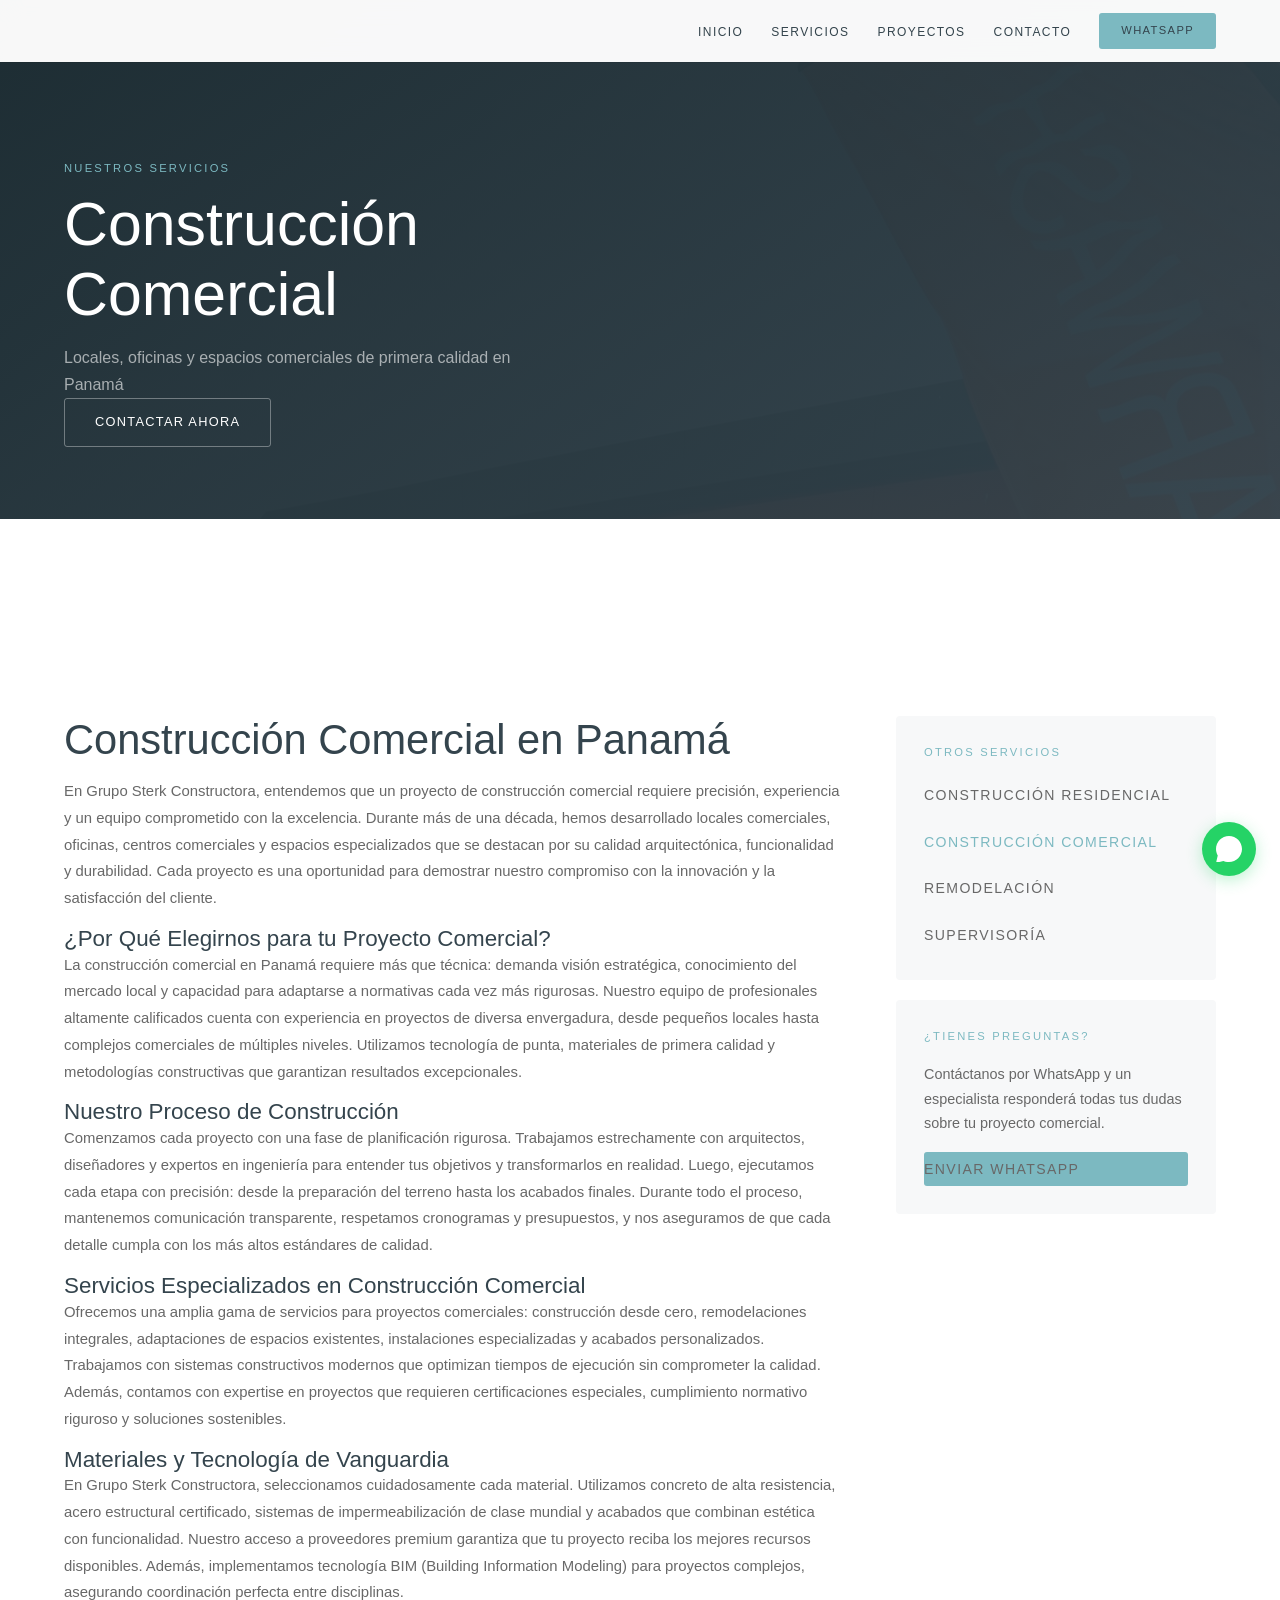
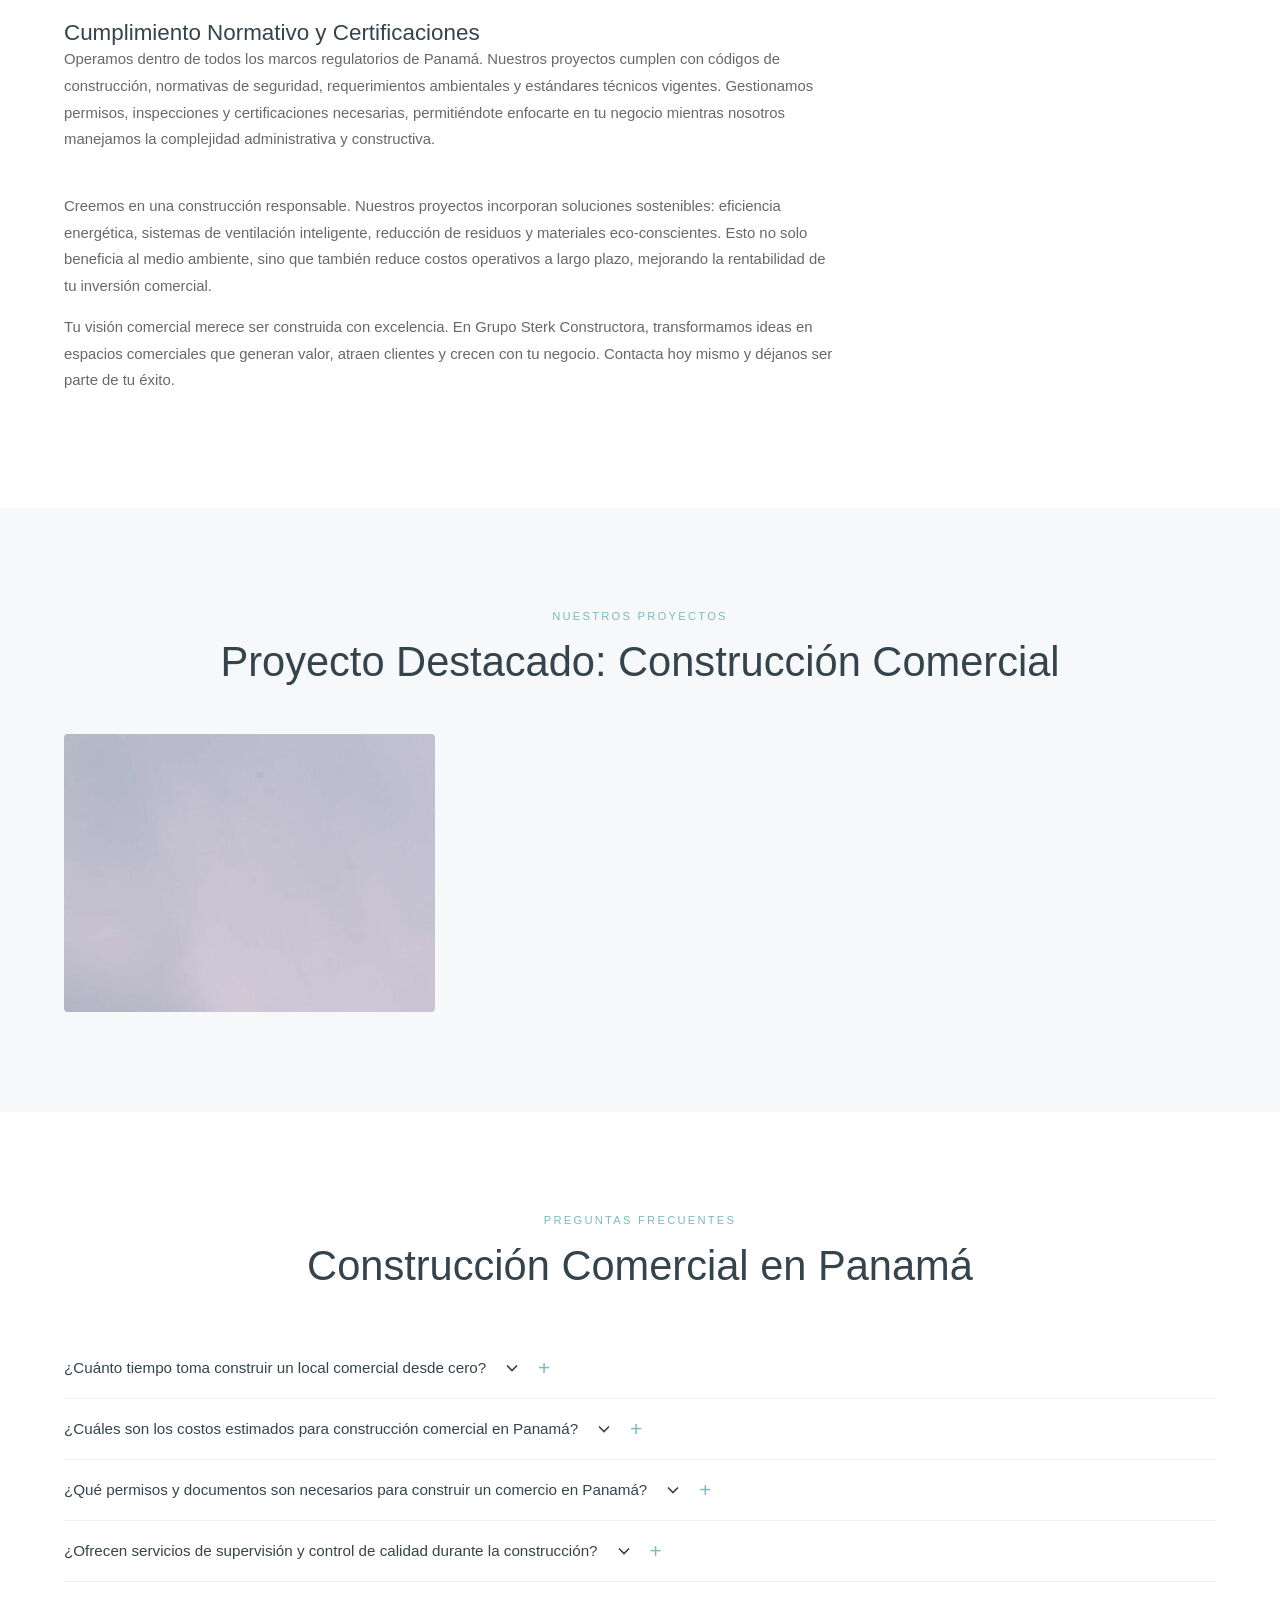
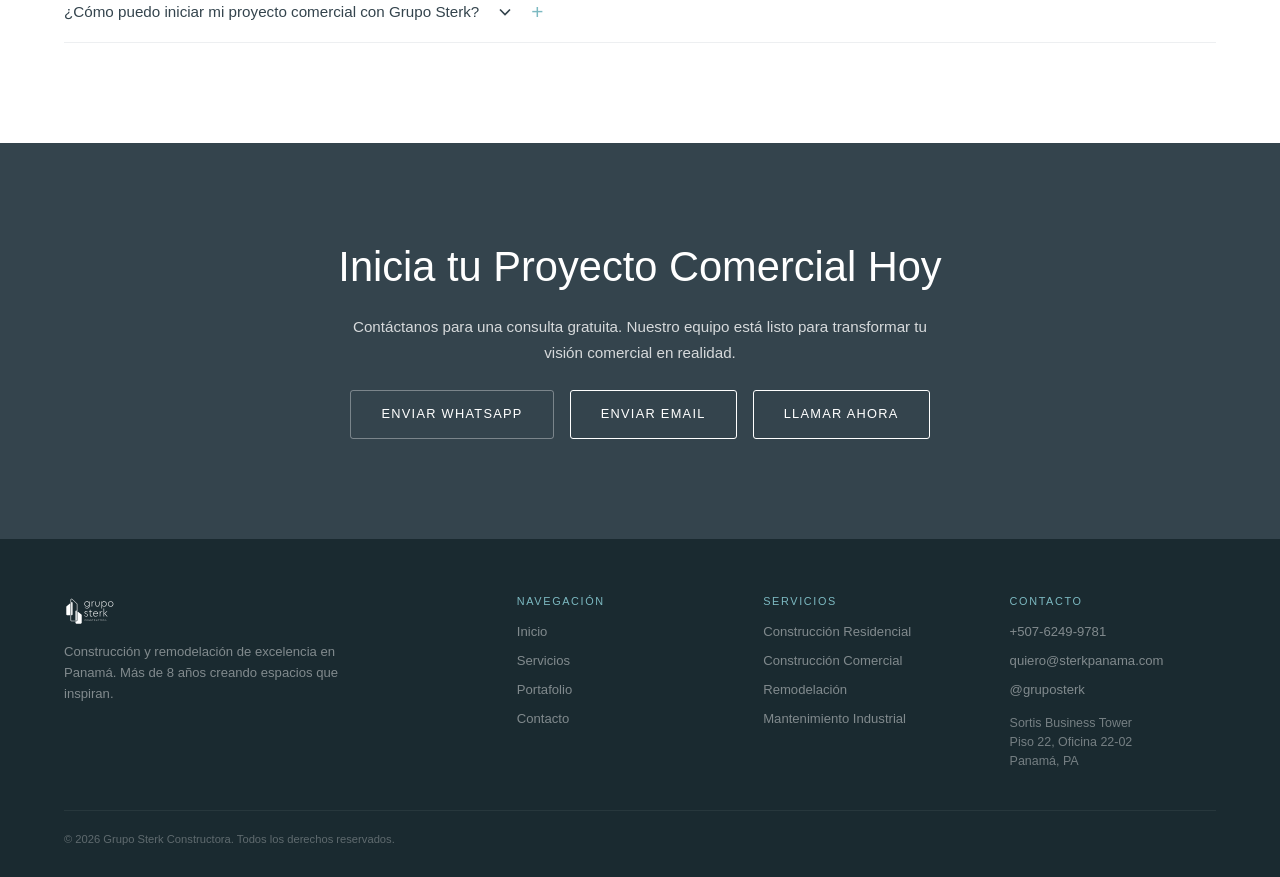
==== commit e2998d98: "new" ====
--- a/construccion-comercial/index.html
+++ b/construccion-comercial/index.html
@@ -1,394 +1,444 @@
 <!DOCTYPE html>
 <html lang="es">
 <head>
-<meta charset="UTF-8">
-<meta name="viewport" content="width=device-width, initial-scale=1.0">
-<title>Construcción Comercial Panamá | Grupo Sterk</title>
-<meta name="description" content="Locales, oficinas y espacios comerciales con diseño funcional. Construcción comercial en Panamá.">
-<link rel="canonical" href="https://www.sterkpanama.com/construccion-comercial">
-<!-- Open Graph -->
-<meta property="og:title" content="Construcción Comercial Panamá | Grupo Sterk">
-<meta property="og:description" content="Locales, oficinas y espacios comerciales con diseño funcional. Construcción comercial en Panamá.">
-<meta property="og:url" content="https://www.sterkpanama.com/construccion-comercial">
-<meta property="og:type" content="website">
-<meta property="og:locale" content="es_PA">
-<meta property="og:site_name" content="Grupo Sterk Constructora">
-<meta property="og:image" content="https://www.sterkpanama.com/web-assets/projects/top-carwash/cover.jpg">
-<link rel="preconnect" href="https://fonts.googleapis.com">
-<link rel="preconnect" href="https://fonts.gstatic.com" crossorigin>
-<link href="https://fonts.googleapis.com/css2?family=Raleway:wght@300;400;500;600&display=swap" rel="stylesheet">
-<link rel="stylesheet" href="/css/styles.css">
-<!-- Schema -->
-<script type="application/ld+json">
-[
+  <meta charset="UTF-8">
+  <meta name="viewport" content="width=device-width, initial-scale=1.0">
+  <title>Construcción Comercial Panamá | Grupo Sterk</title>
+  <meta name="description" content="Soluciones integrales de construcción comercial en Panamá. Locales, oficinas y espacios comerciales de alta calidad. Construcción desde cero con arquitectura e ingeniería especializada.">
+  <link rel="canonical" href="https://www.sterkpanama.com/construccion-comercial">
+  <meta property="og:title" content="Construcción Comercial Panamá | Grupo Sterk">
+  <meta property="og:description" content="Soluciones integrales de construcción comercial en Panamá. Locales, oficinas y espacios comerciales de alta calidad.">
+  <meta property="og:type" content="website">
+  <meta property="og:url" content="https://www.sterkpanama.com/construccion-comercial">
+  <meta property="og:image" content="https://www.sterkpanama.com/web-assets/projects/top-carwash/cover.jpg">
+  <meta name="twitter:card" content="summary_large_image">
+  <meta name="twitter:title" content="Construcción Comercial Panamá | Grupo Sterk">
+  <meta name="twitter:description" content="Soluciones integrales de construcción comercial en Panamá.">
+  <meta name="twitter:image" content="https://www.sterkpanama.com/web-assets/projects/top-carwash/cover.jpg">
+
+  <script type="application/ld+json">
   {
     "@context": "https://schema.org",
     "@type": "Service",
     "name": "Construcción Comercial",
-    "description": "Locales, oficinas y espacios comerciales diseñados para impulsar su negocio.",
+    "description": "Soluciones integrales de construcción comercial en Panamá. Construcción de locales, oficinas y espacios comerciales desde cero.",
     "provider": {
       "@type": "Organization",
       "name": "Grupo Sterk Constructora",
-      "url": "https://www.sterkpanama.com"
+      "url": "https://www.sterkpanama.com",
+      "logo": "https://www.sterkpanama.com/web-assets/Logo_Color.svg",
+      "sameAs": "https://www.instagram.com/gruposterk",
+      "contactPoint": {
+        "@type": "ContactPoint",
+        "telephone": "+507-6249-9781",
+        "contactType": "Customer Service",
+        "email": "quiero@sterkpanama.com"
+      }
     },
-    "areaServed": {"@type": "City", "name": "Panamá"},
+    "serviceType": "Construcción Comercial",
+    "areaServed": "PA",
     "url": "https://www.sterkpanama.com/construccion-comercial"
-  },
+  }
+  </script>
+
+  <script type="application/ld+json">
   {
     "@context": "https://schema.org",
     "@type": "BreadcrumbList",
     "itemListElement": [
-      {"@type": "ListItem", "position": 1, "name": "Inicio", "item": "https://www.sterkpanama.com/"},
-      {"@type": "ListItem", "position": 2, "name": "Servicios"},
-      {"@type": "ListItem", "position": 3, "name": "Construcción Comercial", "item": "https://www.sterkpanama.com/construccion-comercial"}
-    ]
-  },
-  {
-    "@context": "https://schema.org",
-    "@type": "FAQPage",
-    "mainEntity": [
       {
-        "@type": "Question",
-        "name": "¿Cuál es el tiempo de construcción para un espacio comercial?",
-        "acceptedAnswer": {
-          "@type": "Answer",
-          "text": "El tiempo varía según el tamaño y complejidad. Un local comercial pequeño puede completarse en 3 a 6 meses, mientras que edificios comerciales grandes pueden tomar 12 a 18 meses. Proporcionamos cronogramas detallados para cada proyecto."
-        }
+        "@type": "ListItem",
+        "position": 1,
+        "name": "Inicio",
+        "item": "https://www.sterkpanama.com"
       },
       {
-        "@type": "Question",
-        "name": "¿Cómo optimizan el diseño para maximizar rentabilidad?",
-        "acceptedAnswer": {
-          "@type": "Answer",
-          "text": "Aplicamos estándares internacionales de diseño comercial considerando flujo de clientes, eficiencia operativa, costos de mantenimiento y potencial de ingresos por renta. Cada proyecto se diseña pensando en el retorno de inversión."
-        }
-      },
-      {
-        "@type": "Question",
-        "name": "¿Qué tipos de espacios comerciales construyen?",
-        "acceptedAnswer": {
-          "@type": "Answer",
-          "text": "Construimos todo tipo de espacios comerciales: locales retail, oficinas, centros comerciales, naves industriales, restaurantes, clínicas y más. Adaptamos cada proyecto a las necesidades específicas del negocio."
-        }
-      },
-      {
-        "@type": "Question",
-        "name": "¿Incluyen sistemas de seguridad y climatización?",
-        "acceptedAnswer": {
-          "@type": "Answer",
-          "text": "Sí, todos nuestros proyectos comerciales incluyen sistemas modernos de climatización, seguridad, acceso, vigilancia y tecnología inteligente para garantizar la mejor experiencia a clientes y empleados."
-        }
+        "@type": "ListItem",
+        "position": 2,
+        "name": "Construcción Comercial",
+        "item": "https://www.sterkpanama.com/construccion-comercial"
       }
     ]
   }
-]
-</script>
+  </script>
+
+  <link rel="stylesheet" href="/css/styles.css">
 </head>
 <body>
-
-<!-- Navigation -->
-<nav class="nav nav-solid" id="navbar">
-  <div class="container nav-inner">
-    <a href="/"><img src="/web-assets/Logo_Color.svg" alt="Grupo Sterk Constructora" class="nav-logo" id="nav-logo"></a>
-    <div class="nav-links" id="nav-links">
-      <a href="/construccion-residencial" class="active">Servicios</a>
-      <a href="/proyectos">Portafolio</a>
-      <a href="/contacto" class="btn btn-outline nav-cta">Contáctenos</a>
-    </div>
-    <button class="nav-mobile-toggle" id="mobile-toggle" aria-label="Abrir menú"><span></span><span></span><span></span></button>
+  <!-- Navigation -->
+  <nav class="nav nav--solid">
+    <div class="container">
+      <div class="nav__inner">
+        <a href="/" class="nav__logo">
+          <img id="nav-logo" src="/web-assets/Logo_Color.svg" alt="Grupo Sterk">
+        </a>
+        <ul class="nav__links">
+          <li><a href="/">Inicio</a></li>
+          <li><a href="/servicios">Servicios</a></li>
+          <li><a href="/proyectos">Proyectos</a></li>
+          <li><a href="/contacto">Contacto</a></li>
+          <li><a href="https://wa.me/50762499781" class="nav__cta btn btn--primary">WhatsApp</a></li>
+        </ul>
+        <button id="mobile-toggle" class="nav__toggle" aria-label="Toggle menu">
+          <svg width="24" height="24" viewBox="0 0 24 24" fill="none" stroke="currentColor" stroke-width="2">
+            <line x1="3" y1="6" x2="21" y2="6"></line>
+            <line x1="3" y1="12" x2="21" y2="12"></line>
+            <line x1="3" y1="18" x2="21" y2="18"></line>
+          </svg>
+        </button>
+      </div>
+    </div>
+  </nav>
+
+  <!-- Mobile Menu -->
+  <div id="mobile-menu" class="mobile-menu">
+    <button id="mobile-close" class="mobile-menu__close" aria-label="Close menu">
+      <svg width="24" height="24" viewBox="0 0 24 24" fill="none" stroke="currentColor" stroke-width="2">
+        <line x1="18" y1="6" x2="6" y2="18"></line>
+        <line x1="6" y1="6" x2="18" y2="18"></line>
+      </svg>
+    </button>
+    <ul>
+      <li><a href="/">Inicio</a></li>
+      <li><a href="/servicios">Servicios</a></li>
+      <li><a href="/construccion-residencial">Construcción Residencial</a></li>
+      <li><a href="/construccion-comercial">Construcción Comercial</a></li>
+      <li><a href="/remodelacion">Remodelación</a></li>
+      <li><a href="/supervisoria">Supervisoría</a></li>
+      <li><a href="/proyectos">Proyectos</a></li>
+      <li><a href="/contacto">Contacto</a></li>
+      <li><a href="https://wa.me/50762499781" class="btn btn--primary" style="margin-top: 12px; width: 100%; justify-content: center;">WhatsApp</a></li>
+    </ul>
   </div>
-</nav>
-
-<!-- Mobile Menu -->
-<div class="mobile-menu" id="mobile-menu">
-  <a href="/">Inicio</a>
-  <a href="/construccion-residencial">Construcción Residencial</a>
-  <a href="/construccion-comercial" class="active">Construcción Comercial</a>
-  <a href="/remodelacion">Remodelación</a>
-  <a href="/mantenimiento-industrial">Mantenimiento Industrial</a>
-  <a href="/proyectos">Portafolio</a>
-  <a href="/contacto">Contacto</a>
-</div>
-
-<!-- Hero -->
-<section class="hero" style="background-image: url('/web-assets/projects/top-carwash/gallery-3.jpg');">
-  <div class="hero-overlay"></div>
-  <div class="container hero-content">
-    <div class="hero-label">Servicios</div>
-    <h1>Construcción Comercial</h1>
-    <p>Locales, oficinas y espacios comerciales diseñados para impulsar su negocio.</p>
-  </div>
-</section>
-
-<!-- Breadcrumb -->
-<section class="breadcrumb-section">
-  <div class="container">
-    <nav aria-label="Breadcrumb">
-      <ol class="breadcrumb">
-        <li><a href="/">Inicio</a></li>
-        <li><a href="/construccion-residencial">Servicios</a></li>
-        <li aria-current="page">Construcción Comercial</li>
-      </ol>
-    </nav>
-  </div>
-</section>
-
-<!-- Main Content -->
-<section class="service-layout">
-  <div class="container">
-    <div class="service-content">
-
-      <!-- Intro -->
-      <div class="intro-section">
-        <p>En Grupo Sterk Constructora, ofrecemos soluciones integrales de <strong>construcción comercial</strong> que transforman sus visiones empresariales en espacios funcionales, atractivos y rentables. Con más de 8 años de experiencia en <strong>construcción comercial en Panamá</strong>, nuestro equipo de especialistas comprende los desafíos únicos de los proyectos comerciales y cómo diseñar espacios que impulsen el éxito de su negocio.</p>
-        <p>Desde pequeños locales comerciales hasta complejos de oficinas de gran escala, cada proyecto de <strong>construcción comercial</strong> recibe la atención personalizada y la expertise técnica que merece. Aplicamos estándares internacionales de diseño, funcionalidad y eficiencia operativa para garantizar que su inversión genere máximo rendimiento.</p>
-      </div>
-
-      <!-- Diseño Funcional -->
-      <h2>Diseño Funcional Orientado al Retorno de Inversión</h2>
-      <p>La <strong>construcción comercial</strong> requiere un enfoque diferente al de proyectos residenciales. Nuestro diseño se centra en maximizar la funcionalidad, minimizar costos operativos y crear espacios que atraigan clientes o clientes empresariales. Cada aspecto de la <strong>construcción comercial</strong> se optimiza para:</p>
-      <ul>
-        <li><strong>Flujo de clientes:</strong> Distribución espacial que facilita la circulación natural y maximiza la experiencia del usuario.</li>
-        <li><strong>Eficiencia operativa:</strong> Diseño de zonas de trabajo que optimizan procesos y reducen tiempos.</li>
-        <li><strong>Flexibilidad:</strong> Espacios adaptables que permiten múltiples usos y fácil reconfiguración.</li>
-        <li><strong>Costos de mantenimiento:</strong> Selección de materiales duraderos y sistemas eficientes que reducen gastos operativos.</li>
-        <li><strong>Visibilidad y branding:</strong> Fachadas atractivas y espacios que reflejan la identidad de su marca.</li>
-      </ul>
-
-      <!-- Tipos de Proyectos -->
-      <h2>Tipos de Espacios Comerciales que Construimos</h2>
-      <p>La experiencia de Grupo Sterk en <strong>construcción comercial en Panamá</strong> abarca una amplia variedad de tipologías y sectores:</p>
-      <ul>
-        <li><strong>Locales comerciales:</strong> Retail, tiendas, negocios de servicios con diseño de alta visibilidad.</li>
-        <li><strong>Oficinas corporativas:</strong> Espacios de trabajo modernos con zonas comunes, salas de conferencia y áreas de descanso.</li>
-        <li><strong>Centros comerciales:</strong> Complejos multitenant con áreas comunes profesionales y sistemas integrados.</li>
-        <li><strong>Restaurantes y cafeterías:</strong> Espacios con diseño gastronómico, cocinas profesionales y áreas de servicio.</li>
-        <li><strong>Clínicas y consultorios:</strong> Espacios médicos con estándares de higiene, bioseguridad y confort del paciente.</li>
-        <li><strong>Naves y bodegas:</strong> Estructuras industriales eficientes con sistemas de carga y almacenamiento.</li>
-      </ul>
-
-      <!-- Proceso Comercial -->
-      <h2>Nuestro Proceso de Construcción Comercial</h2>
-      <p>Cada proyecto de <strong>construcción comercial</strong> sigue una metodología probada que garantiza resultados de calidad y cumplimiento de plazos:</p>
-      <ol>
-        <li><strong>Análisis de viabilidad:</strong> Evaluación de ubicación, mercado, regulaciones y potencial del proyecto.</li>
-        <li><strong>Diseño adaptado:</strong> Desarrollo de planos que optimizan funcionalidad y retorno de inversión.</li>
-        <li><strong>Gestión regulatoria:</strong> Obtención de todos los permisos y certificaciones necesarias.</li>
-        <li><strong>Infraestructura:</strong> Preparación del sitio y cimentación acorde a especificaciones comerciales.</li>
-        <li><strong>Obra estructural:</strong> Construcción de muros, pisos y techos con resistencia para uso comercial.</li>
-        <li><strong>Instalaciones especializadas:</strong> Sistemas eléctricos de capacidad industrial, HVAC, plomería, seguridad.</li>
-        <li><strong>Acabados comerciales:</strong> Revestimientos duraderos, pisos resistentes, iluminación profesional.</li>
-        <li><strong>Pruebas y certificación:</strong> Verificación de todos los sistemas antes de entrega.</li>
-      </ol>
-
-      <!-- Sistemas y Tecnología -->
-      <h2>Sistemas Inteligentes y Tecnología Comercial</h2>
-      <p>Los espacios comerciales modernos requieren más que solo construcción sólida. Por eso, nuestros proyectos de <strong>construcción comercial</strong> incorporan tecnología de punta:</p>
-      <ul>
-        <li><strong>Climatización inteligente:</strong> Sistemas de aire acondicionado con control de temperatura por zonas.</li>
-        <li><strong>Iluminación LED:</strong> Soluciones de iluminación eficiente energéticamente y controlable.</li>
-        <li><strong>Seguridad integrada:</strong> Control de acceso, vigilancia con cámaras IP, alarmas y monitoreo.</li>
-        <li><strong>Plomería eficiente:</strong> Sistemas de agua con bajo consumo y drenaje optimizado.</li>
-        <li><strong>Conectividad:</strong> Infraestructura de datos, telecomunicaciones y internet de alta velocidad.</li>
-        <li><strong>Accesibilidad:</strong> Diseño universalmente accesible conforme a normas internacionales.</li>
-      </ul>
-
-      <!-- Estándares y Materiales -->
-      <h2>Estándares de Calidad y Materiales Duraderos</h2>
-      <p>La durabilidad es crítica en <strong>construcción comercial</strong>. Los espacios comerciales experimentan mayor desgaste que residenciales, por lo que seleccionamos materiales y sistemas especializados:</p>
-      <ul>
-        <li><strong>Estructuras:</strong> Acero estructural con recubrimiento anti-corrosión para durabilidad extendida.</li>
-        <li><strong>Pisos:</strong> Cerámica comercial, epóxicos o concreto pulido resistentes al tráfico intenso.</li>
-        <li><strong>Paredes:</strong> Revestimientos laminados o pinturas anti-microbiana para fácil limpieza.</li>
-        <li><strong>Sanitarios:</strong> Griferías comerciales de bajo consumo con tecnología manos libres.</li>
-        <li><strong>Puertas y divisiones:</strong> Sistemas modular que permite flexibilidad de espacios.</li>
-        <li><strong>Fachadas:</strong> Materiales de alto impacto visual que transmiten profesionalismo y presencia.</li>
-      </ul>
-
-      <!-- Zonas de Cobertura -->
-      <h2>Cobertura Geográfica de Construcción Comercial</h2>
-      <p>Grupo Sterk ha ejecutado proyectos de <strong>construcción comercial</strong> en las principales zonas de negocios de Panamá:</p>
-      <ul>
-        <li><strong>Casco Antiguo:</strong> Proyectos comerciales históricos con respeto a arquitectura local.</li>
-        <li><strong>Panamá Viejo:</strong> Centros comerciales y espacios de convenciones.</li>
-        <li><strong>Costa del Este:</strong> Oficinas corporativas y locales retail de lujo.</li>
-        <li><strong>Clayton:</strong> Espacios comerciales en distrito financiero.</li>
-        <li><strong>Avenida Balboa:</strong> Proyectos comerciales de alta visibilidad.</li>
-        <li><strong>Panamá Oeste:</strong> Centros comerciales comunitarios en expansión.</li>
-      </ul>
-
-      <!-- FAQ -->
-      <h2>Preguntas Frecuentes sobre Construcción Comercial</h2>
-      <div class="faq-section">
-        <div class="faq-item">
-          <button class="faq-question" aria-expanded="false">¿Cuál es el tiempo de construcción para un espacio comercial?</button>
-          <div class="faq-answer">
-            <p>El tiempo varía según el tamaño y complejidad. Un local comercial pequeño puede completarse en 3 a 6 meses, mientras que edificios comerciales grandes pueden tomar 12 a 18 meses. Proporcionamos cronogramas detallados y realistas para cada proyecto.</p>
-          </div>
-        </div>
-        <div class="faq-item">
-          <button class="faq-question" aria-expanded="false">¿Cómo optimizan el diseño para maximizar rentabilidad?</button>
-          <div class="faq-answer">
-            <p>Aplicamos estándares internacionales de diseño comercial considerando flujo de clientes, eficiencia operativa, costos de mantenimiento y potencial de ingresos por renta. Cada proyecto se diseña pensando en el retorno de inversión y viabilidad económica a largo plazo.</p>
-          </div>
-        </div>
-        <div class="faq-item">
-          <button class="faq-question" aria-expanded="false">¿Qué tipos de espacios comerciales construyen?</button>
-          <div class="faq-answer">
-            <p>Construimos todo tipo de espacios comerciales: locales retail, oficinas, centros comerciales, naves industriales, restaurantes, clínicas, hoteles y más. Adaptamos cada proyecto a las necesidades específicas del negocio y mercado objetivo.</p>
-          </div>
-        </div>
-        <div class="faq-item">
-          <button class="faq-question" aria-expanded="false">¿Incluyen sistemas de seguridad y climatización?</button>
-          <div class="faq-answer">
-            <p>Sí, todos nuestros proyectos comerciales incluyen sistemas modernos de climatización, seguridad, control de acceso, vigilancia y tecnología inteligente para garantizar la mejor experiencia a clientes, empleados y proteger su inversión.</p>
-          </div>
-        </div>
-      </div>
-
-    </div>
-
-    <!-- Sidebar -->
-    <aside class="service-sidebar">
-
-      <!-- Otros Servicios -->
-      <div class="sidebar-card">
-        <h3>Otros Servicios</h3>
-        <ul class="sidebar-links">
-          <li><a href="/construccion-residencial">Construcción Residencial</a></li>
-          <li><a href="/remodelacion">Remodelación</a></li>
-          <li><a href="/mantenimiento-industrial">Mantenimiento Industrial</a></li>
-        </ul>
-      </div>
-
-      <!-- CTA Card -->
-      <div class="sidebar-card highlight">
-        <h3>¿Listo para Construir?</h3>
-        <p>Contáctenos para desarrollar su proyecto comercial con excelencia.</p>
-        <a href="https://wa.me/50762499781?text=Hola%2C%20me%20interesa%20conocer%20m%C3%A1s%20sobre%20construcci%C3%B3n%20comercial" class="btn btn-primary" target="_blank">Contactar por WhatsApp</a>
-      </div>
-
-    </aside>
-  </div>
-</section>
-
-<!-- Featured Projects -->
-<section class="featured-projects">
-  <div class="container">
-    <h2>Proyectos Comerciales Destacados</h2>
-    <div class="projects-grid">
-
-      <div class="project-card">
-        <img src="/web-assets/projects/top-carwash/cover.jpg" alt="Top Carwash — Centro de lavado de autos" loading="lazy" width="680" height="510">
-        <div class="project-card-overlay">
-          <div class="project-card-cat">Comercial</div>
-          <div class="project-card-title">Top Carwash</div>
-          <div class="project-card-desc">Centro de lavado y detallado de vehículos</div>
-        </div>
-      </div>
-
-    </div>
-  </div>
-</section>
-
-<!-- CTA Section -->
-<section class="cta-section">
-  <div class="container">
-    <h2>Impulse Su Negocio con Espacios Comerciales de Calidad</h2>
-    <p>Con Grupo Sterk Constructora, su proyecto comercial recibe la expertise necesaria para maximizar rentabilidad y durabilidad.</p>
-    <a href="https://wa.me/50762499781?text=Hola%2C%20me%20interesa%20conocer%20m%C3%A1s%20sobre%20construcci%C3%B3n%20comercial" class="btn btn-primary" target="_blank">Solicitar Consulta</a>
-  </div>
-</section>
-
-<!-- Footer -->
-<footer class="footer">
-  <div class="container">
-    <div class="footer-content">
-      <div class="footer-section">
-        <img src="/web-assets/Logo_Blanco.svg" alt="Grupo Sterk Constructora" class="footer-logo">
-        <p>Construcción y remodelación de excelencia en Panamá. Más de 8 años creando espacios que inspiran.</p>
-      </div>
-      <div class="footer-section">
-        <h4>Navegación</h4>
-        <ul>
-          <li><a href="/">Inicio</a></li>
-          <li><a href="/construccion-residencial">Servicios</a></li>
-          <li><a href="/proyectos">Portafolio</a></li>
-          <li><a href="/contacto">Contacto</a></li>
-        </ul>
-      </div>
-      <div class="footer-section">
-        <h4>Servicios</h4>
-        <ul>
-          <li><a href="/construccion-residencial">Construcción Residencial</a></li>
-          <li><a href="/construccion-comercial">Construcción Comercial</a></li>
-          <li><a href="/remodelacion">Remodelación</a></li>
-          <li><a href="/mantenimiento-industrial">Mantenimiento Industrial</a></li>
-        </ul>
-      </div>
-      <div class="footer-section">
-        <h4>Contacto</h4>
-        <p><strong>Teléfono:</strong> <a href="tel:+50762499781">+507 6249-9781</a></p>
-        <p><strong>Email:</strong> <a href="mailto:quiero@sterkpanama.com">quiero@sterkpanama.com</a></p>
-        <p><strong>Redes:</strong> <a href="https://instagram.com/gruposterk" target="_blank">@gruposterk</a></p>
-        <p><strong>Oficina:</strong> Sortis Business Tower Piso 22 Oficina 22-02</p>
-      </div>
-    </div>
-    <div class="footer-bottom">
-      <p>&copy; 2026 Grupo Sterk Constructora. Todos los derechos reservados.</p>
-    </div>
-  </div>
-</footer>
-
-<!-- WhatsApp FAB -->
-<a href="https://wa.me/50762499781?text=Hola%2C%20me%20interesa%20conocer%20m%C3%A1s%20sobre%20los%20servicios%20de%20Grupo%20Sterk" class="whatsapp-fab" target="_blank" aria-label="Contactar por WhatsApp">
-  <svg viewBox="0 0 24 24" fill="currentColor"><path d="M17.472 14.382c-.297-.149-1.758-.867-2.03-.967-.272-.099-.471-.148-.67.15-.197.297-.767.966-.94 1.164-.173.199-.347.223-.644.075-.297-.15-1.255-.463-2.39-1.475-.883-.788-1.48-1.761-1.653-2.059-.173-.297-.018-.458.13-.606.134-.133.298-.347.446-.52.149-.174.198-.298.298-.497.099-.198.05-.371-.025-.52-.075-.149-.669-1.612-.916-2.207-.242-.579-.487-.5-.67-.51-.173-.008-.371-.01-.57-.01-.198 0-.52.074-.792.372-.272.297-1.04 1.016-1.04 2.479 0 1.462 1.065 2.875 1.213 3.074.149.198 2.096 3.2 5.076 4.487.709.306 1.262.489 1.694.625.712.227 1.36.195 1.871.118.571-.085 1.758-.719 2.006-1.413.248-.694.248-1.289.173-1.413-.074-.124-.272-.198-.57-.347m-5.421-7.403h-.004a9.87 9.87 0 00-4.953 1.266l-.356.214-3.699-.973.992 3.63-.235.374a9.861 9.861 0 001.516 4.923 9.864 9.864 0 004.8 3.696h.005c1.34 0 2.659-.328 3.916-.95l.371-.214 3.699.973-.992-3.63.235-.374a9.861 9.861 0 00-1.516-4.924 9.865 9.865 0 00-4.827-3.696zM12 0C5.383 0 0 5.383 0 12s5.383 12 12 12 12-5.383 12-12S18.617 0 12 0z"/></svg>
-</a>
-
-<!-- Scripts -->
-<script>
-// Mobile Menu Toggle
-const mobileToggle = document.getElementById('mobile-toggle');
-const mobileMenu = document.getElementById('mobile-menu');
-const navLinks = document.querySelectorAll('.mobile-menu a');
-
-mobileToggle.addEventListener('click', () => {
-  mobileMenu.classList.toggle('active');
-});
-
-navLinks.forEach(link => {
-  link.addEventListener('click', () => {
-    mobileMenu.classList.remove('active');
-  });
-});
-
-// FAQ Accordion
-document.querySelectorAll('.faq-question').forEach(question => {
-  question.addEventListener('click', function() {
-    const faqItem = this.closest('.faq-item');
-    faqItem.classList.toggle('open');
-    this.setAttribute('aria-expanded', faqItem.classList.contains('open'));
-  });
-});
-
-// Scroll Reveal
-const revealElements = document.querySelectorAll('.intro-section, h2, .project-card, .sidebar-card');
-const observerOptions = {
-  threshold: 0.1,
-  rootMargin: '0px 0px -100px 0px'
-};
-
-const observer = new IntersectionObserver((entries) => {
-  entries.forEach(entry => {
-    if (entry.isIntersecting) {
-      entry.target.classList.add('reveal');
-      observer.unobserve(entry.target);
-    }
-  });
-}, observerOptions);
-
-revealElements.forEach(el => observer.observe(el));
-</script>
-
+
+  <!-- Page Hero -->
+  <section class="page-hero">
+    <div class="page-hero__bg" style="background-image: url('/web-assets/projects/top-carwash/cover.jpg')"></div>
+    <div class="page-hero__overlay"></div>
+    <div class="container">
+      <div class="page-hero__content">
+        <span class="label label--accent sr sr-d1">Nuestros Servicios</span>
+        <h1 class="sr sr-d2">Construcción Comercial</h1>
+        <p class="page-hero__sub sr sr-d3">Locales, oficinas y espacios comerciales de primera calidad en Panamá</p>
+        <a href="https://wa.me/50762499781" class="btn btn--white sr sr-d4">Contactar ahora</a>
+      </div>
+    </div>
+  </section>
+
+  <!-- Breadcrumb -->
+  <section class="section" style="padding: 32px 0;">
+    <div class="container">
+      <nav class="breadcrumb">
+        <a href="/">Inicio</a>
+        <span class="breadcrumb__sep">/</span>
+        <span class="breadcrumb__current">Construcción Comercial</span>
+      </nav>
+    </div>
+  </section>
+
+  <!-- Main Content -->
+  <section class="section">
+    <div class="container">
+      <div class="service-layout">
+        <!-- Service Content -->
+        <div class="service-content sr sr-d1">
+          <h2 class="sr-d2">Construcción Comercial en Panamá</h2>
+
+          <p class="text-light sr sr-d2">
+            En Grupo Sterk Constructora, entendemos que un proyecto de construcción comercial requiere precisión, experiencia y un equipo comprometido con la excelencia. Durante más de una década, hemos desarrollado locales comerciales, oficinas, centros comerciales y espacios especializados que se destacan por su calidad arquitectónica, funcionalidad y durabilidad. Cada proyecto es una oportunidad para demostrar nuestro compromiso con la innovación y la satisfacción del cliente.
+          </p>
+
+          <h3 class="sr sr-d2">¿Por Qué Elegirnos para tu Proyecto Comercial?</h3>
+          <p class="text-light sr sr-d3">
+            La construcción comercial en Panamá requiere más que técnica: demanda visión estratégica, conocimiento del mercado local y capacidad para adaptarse a normativas cada vez más rigurosas. Nuestro equipo de profesionales altamente calificados cuenta con experiencia en proyectos de diversa envergadura, desde pequeños locales hasta complejos comerciales de múltiples niveles. Utilizamos tecnología de punta, materiales de primera calidad y metodologías constructivas que garantizan resultados excepcionales.
+          </p>
+
+          <h3 class="sr sr-d2">Nuestro Proceso de Construcción</h3>
+          <p class="text-light sr sr-d3">
+            Comenzamos cada proyecto con una fase de planificación rigurosa. Trabajamos estrechamente con arquitectos, diseñadores y expertos en ingeniería para entender tus objetivos y transformarlos en realidad. Luego, ejecutamos cada etapa con precisión: desde la preparación del terreno hasta los acabados finales. Durante todo el proceso, mantenemos comunicación transparente, respetamos cronogramas y presupuestos, y nos aseguramos de que cada detalle cumpla con los más altos estándares de calidad.
+          </p>
+
+          <h3 class="sr sr-d2">Servicios Especializados en Construcción Comercial</h3>
+          <p class="text-light sr sr-d3">
+            Ofrecemos una amplia gama de servicios para proyectos comerciales: construcción desde cero, remodelaciones integrales, adaptaciones de espacios existentes, instalaciones especializadas y acabados personalizados. Trabajamos con sistemas constructivos modernos que optimizan tiempos de ejecución sin comprometer la calidad. Además, contamos con expertise en proyectos que requieren certificaciones especiales, cumplimiento normativo riguroso y soluciones sostenibles.
+          </p>
+
+          <h3 class="sr sr-d2">Materiales y Tecnología de Vanguardia</h3>
+          <p class="text-light sr sr-d3">
+            En Grupo Sterk Constructora, seleccionamos cuidadosamente cada material. Utilizamos concreto de alta resistencia, acero estructural certificado, sistemas de impermeabilización de clase mundial y acabados que combinan estética con funcionalidad. Nuestro acceso a proveedores premium garantiza que tu proyecto reciba los mejores recursos disponibles. Además, implementamos tecnología BIM (Building Information Modeling) para proyectos complejos, asegurando coordinación perfecta entre disciplinas.
+          </p>
+
+          <h3 class="sr sr-d2">Cumplimiento Normativo y Certificaciones</h3>
+          <p class="text-light sr sr-d3">
+            Operamos dentro de todos los marcos regulatorios de Panamá. Nuestros proyectos cumplen con códigos de construcción, normativas de seguridad, requerimientos ambientales y estándares técnicos vigentes. Gestionamos permisos, inspecciones y certificaciones necesarias, permitiéndote enfocarte en tu negocio mientras nosotros manejamos la complejidad administrativa y constructiva.
+          </p>
+
+          <h3 class="sr sr-d2">Sostenibilidad y Eficiencia</h3>
+          <p class="text-light sr sr-d3">
+            Creemos en una construcción responsable. Nuestros proyectos incorporan soluciones sostenibles: eficiencia energética, sistemas de ventilación inteligente, reducción de residuos y materiales eco-conscientes. Esto no solo beneficia al medio ambiente, sino que también reduce costos operativos a largo plazo, mejorando la rentabilidad de tu inversión comercial.
+          </p>
+
+          <p class="text-light sr sr-d2">
+            Tu visión comercial merece ser construida con excelencia. En Grupo Sterk Constructora, transformamos ideas en espacios comerciales que generan valor, atraen clientes y crecen con tu negocio. Contacta hoy mismo y déjanos ser parte de tu éxito.
+          </p>
+        </div>
+
+        <!-- Sidebar -->
+        <aside class="sidebar sr sr-d2">
+          <!-- Services Card -->
+          <div class="sidebar__card">
+            <span class="label label--accent">Otros Servicios</span>
+            <nav style="display: flex; flex-direction: column; gap: 12px; margin-top: 16px;">
+              <a href="/construccion-residencial" class="btn btn--ghost">Construcción Residencial</a>
+              <a href="/construccion-comercial" class="btn btn--ghost" style="color: var(--accent); font-weight: 500;">Construcción Comercial</a>
+              <a href="/remodelacion" class="btn btn--ghost">Remodelación</a>
+              <a href="/supervisoria" class="btn btn--ghost">Supervisoría</a>
+            </nav>
+          </div>
+
+          <!-- WhatsApp CTA Card -->
+          <div class="sidebar__card">
+            <span class="label label--accent">¿Tienes Preguntas?</span>
+            <p class="text-light" style="margin: 16px 0; font-size: 0.9rem;">
+              Contáctanos por WhatsApp y un especialista responderá todas tus dudas sobre tu proyecto comercial.
+            </p>
+            <a href="https://wa.me/50762499781" class="btn btn--primary" style="width: 100%; justify-content: center;">
+              Enviar WhatsApp
+            </a>
+          </div>
+        </aside>
+      </div>
+    </div>
+  </section>
+
+  <!-- Project Card -->
+  <section class="section" style="background: var(--off-white);">
+    <div class="container">
+      <div style="margin-bottom: 48px; text-align: center;">
+        <span class="label label--accent sr sr-d1">Nuestros Proyectos</span>
+        <h2 class="sr sr-d2">Proyecto Destacado: Construcción Comercial</h2>
+      </div>
+
+      <div class="portfolio-grid">
+        <div class="card sr sr-d3">
+          <div class="card__overlay" style="background-image: url('/web-assets/projects/top-carwash/cover.jpg')"></div>
+          <span class="card__cat">Construcción Comercial</span>
+          <h3 class="card__title">Top Carwash Costa Verde</h3>
+          <p class="card__desc">Construcción de local comercial desde cero</p>
+          <a href="/proyectos/top-carwash" class="btn btn--ghost">Ver Proyecto</a>
+        </div>
+      </div>
+    </div>
+  </section>
+
+  <!-- FAQ Section -->
+  <section class="section">
+    <div class="container">
+      <div style="margin-bottom: 48px; text-align: center;">
+        <span class="label label--accent sr sr-d1">Preguntas Frecuentes</span>
+        <h2 class="sr sr-d2">Construcción Comercial en Panamá</h2>
+      </div>
+
+      <div class="faq sr sr-d2">
+        <div class="faq__item">
+          <button class="faq__q" aria-expanded="false">
+            <span>¿Cuánto tiempo toma construir un local comercial desde cero?</span>
+            <svg width="20" height="20" viewBox="0 0 24 24" fill="none" stroke="currentColor" stroke-width="2">
+              <polyline points="6 9 12 15 18 9"></polyline>
+            </svg>
+          </button>
+          <div class="faq__a" hidden>
+            <p>El tiempo de construcción varía según el tamaño y complejidad del proyecto. Un local comercial pequeño (100-200m²) puede tomar 3-6 meses, mientras que proyectos más complejos pueden extenderse 8-12 meses o más. En Grupo Sterk Constructora, realizamos una planificación detallada para optimizar tiempos sin comprometer calidad. Factores como permisos, diseño personalizado y características especiales influyen en la duración final.</p>
+          </div>
+        </div>
+
+        <div class="faq__item">
+          <button class="faq__q" aria-expanded="false">
+            <span>¿Cuáles son los costos estimados para construcción comercial en Panamá?</span>
+            <svg width="20" height="20" viewBox="0 0 24 24" fill="none" stroke="currentColor" stroke-width="2">
+              <polyline points="6 9 12 15 18 9"></polyline>
+            </svg>
+          </button>
+          <div class="faq__a" hidden>
+            <p>Los costos dependen de múltiples variables: ubicación geográfica, tamaño del proyecto, especificaciones de diseño, calidad de materiales y complejidad constructiva. En Panamá, los costos oscilan entre $600 y $1,500 USD por metro cuadrado, considerando acabados estándar a premium. Te recomendamos solicitar un presupuesto personalizado. En Grupo Sterk, ofrecemos análisis detallado de costos y opciones de financiamiento según tus necesidades.</p>
+          </div>
+        </div>
+
+        <div class="faq__item">
+          <button class="faq__q" aria-expanded="false">
+            <span>¿Qué permisos y documentos son necesarios para construir un comercio en Panamá?</span>
+            <svg width="20" height="20" viewBox="0 0 24 24" fill="none" stroke="currentColor" stroke-width="2">
+              <polyline points="6 9 12 15 18 9"></polyline>
+            </svg>
+          </button>
+          <div class="faq__a" hidden>
+            <p>Los requisitos incluyen: escritura del terreno, planos arquitectónicos, estudios de impacto ambiental (si aplica), permisos municipales, licencia de construcción y aprobación de planes de seguridad. También pueden requerirse permisos especiales según el tipo de comercio. En Grupo Sterk Constructora, manejamos toda la gestión administrativa y de permisos, asegurando cumplimiento normativo completo desde el inicio del proyecto.</p>
+          </div>
+        </div>
+
+        <div class="faq__item">
+          <button class="faq__q" aria-expanded="false">
+            <span>¿Ofrecen servicios de supervisión y control de calidad durante la construcción?</span>
+            <svg width="20" height="20" viewBox="0 0 24 24" fill="none" stroke="currentColor" stroke-width="2">
+              <polyline points="6 9 12 15 18 9"></polyline>
+            </svg>
+          </button>
+          <div class="faq__a" hidden>
+            <p>Sí. Nuestro equipo realiza inspecciones constantes en cada etapa constructiva: desde cimentación hasta acabados finales. Utilizamos protocolos de control de calidad rigurosos, verificamos cumplimiento de especificaciones técnicas y documentamos cada hito del proyecto. Además, ofrecemos servicios especializados de supervisoría para clientes que deseen monitoreo independiente. La garantía y seguimiento post-construcción también están incluidos.</p>
+          </div>
+        </div>
+
+        <div class="faq__item">
+          <button class="faq__q" aria-expanded="false">
+            <span>¿Cómo puedo iniciar mi proyecto comercial con Grupo Sterk?</span>
+            <svg width="20" height="20" viewBox="0 0 24 24" fill="none" stroke="currentColor" stroke-width="2">
+              <polyline points="6 9 12 15 18 9"></polyline>
+            </svg>
+          </button>
+          <div class="faq__a" hidden>
+            <p>El primer paso es una consulta inicial gratuita. Contáctanos por WhatsApp, teléfono o correo para programar una reunión donde discutiremos tu visión, presupuesto y cronograma. Posteriormente, realizaremos estudios de viabilidad, generaremos propuestas detalladas y formalizaremos el contrato. Nuestro equipo estará contigo en cada fase: desde diseño, permisos, construcción hasta entrega final. ¡Iniciemos tu proyecto hoy mismo!</p>
+          </div>
+        </div>
+      </div>
+    </div>
+  </section>
+
+  <!-- CTA Section -->
+  <section class="section" style="background: var(--primary); color: white; text-align: center;">
+    <div class="container">
+      <h2 class="sr sr-d1" style="color: white;">Inicia tu Proyecto Comercial Hoy</h2>
+      <p class="text-light sr sr-d2" style="color: rgba(255,255,255,.8); max-width: 600px; margin: 24px auto;">
+        Contáctanos para una consulta gratuita. Nuestro equipo está listo para transformar tu visión comercial en realidad.
+      </p>
+      <div class="cta__btns sr sr-d3" style="display: flex; gap: 16px; justify-content: center; flex-wrap: wrap;">
+        <a href="https://wa.me/50762499781" class="btn btn--white">Enviar WhatsApp</a>
+        <a href="mailto:quiero@sterkpanama.com" class="btn btn--outline" style="border-color: white; color: white;">Enviar Email</a>
+        <a href="tel:+50762499781" class="btn btn--outline" style="border-color: white; color: white;">Llamar Ahora</a>
+      </div>
+    </div>
+  </section>
+
+  <!-- Footer -->
+  <footer class="footer">
+    <div class="container">
+      <div class="footer__grid">
+        <div>
+          <img src="/web-assets/Logo_Blanco.svg" alt="Grupo Sterk Constructora" class="footer__logo">
+          <p class="footer__desc">Construcción y remodelación de excelencia en Panamá. Más de 8 años creando espacios que inspiran.</p>
+        </div>
+        <div>
+          <h4>Navegación</h4>
+          <div class="footer__links">
+            <a href="/">Inicio</a>
+            <a href="/construccion-residencial">Servicios</a>
+            <a href="/proyectos">Portafolio</a>
+            <a href="/contacto">Contacto</a>
+          </div>
+        </div>
+        <div>
+          <h4>Servicios</h4>
+          <div class="footer__links">
+            <a href="/construccion-residencial">Construcción Residencial</a>
+            <a href="/construccion-comercial">Construcción Comercial</a>
+            <a href="/remodelacion">Remodelación</a>
+            <a href="/mantenimiento-industrial">Mantenimiento Industrial</a>
+          </div>
+        </div>
+        <div>
+          <h4>Contacto</h4>
+          <div class="footer__links">
+            <a href="tel:+50762499781">+507-6249-9781</a>
+            <a href="mailto:quiero@sterkpanama.com">quiero@sterkpanama.com</a>
+            <a href="https://www.instagram.com/gruposterk" target="_blank" rel="noopener noreferrer">@gruposterk</a>
+          </div>
+          <p style="font-size:.78rem;color:rgba(255,255,255,.4);margin-top:14px;font-weight:300;line-height:1.5">Sortis Business Tower<br>Piso 22, Oficina 22-02<br>Panamá, PA</p>
+        </div>
+      </div>
+      <div class="footer__bottom">
+        <p>&copy; 2026 Grupo Sterk Constructora. Todos los derechos reservados.</p>
+      </div>
+    </div>
+  </footer>
+
+  <!-- WhatsApp FAB -->
+  <a href="https://wa.me/50762499781" class="wa-fab" aria-label="Contactar por WhatsApp" title="Contactar por WhatsApp">
+    <svg width="24" height="24" viewBox="0 0 24 24" fill="currentColor">
+      <path d="M17.472 14.382c-.297-.149-1.758-.867-2.03-.967-.273-.099-.471-.148-.67.15-.197.297-.767.966-.94 1.164-.173.199-.347.223-.644.075-.297-.15-1.255-.463-2.39-1.475-.883-.788-1.48-1.761-1.653-2.059-.173-.297-.018-.458.13-.606.134-.133.298-.347.446-.52.149-.174.198-.298.298-.497.099-.198.05-.371-.025-.52-.075-.149-.669-1.612-.916-2.207-.242-.579-.487-.5-.67-.51-.173-.008-.371-.01-.57-.01-.198 0-.52.074-.792.372-.272.297-1.04 1.016-1.04 2.479 0 1.462 1.065 2.875 1.213 3.074.149.198 2.096 3.2 5.076 4.487.709.306 1.262.489 1.694.625.712.227 1.36.195 1.871.118.571-.085 1.758-.719 2.006-1.413.248-.694.248-1.289.173-1.413-.074-.124-.272-.198-.57-.347m-5.421-7.403h-.004a9.87 9.87 0 00-4.9 1.152.103.103 0 00-.061.161l3.85 6.175c.044.07.124.112.204.1a6.412 6.412 0 005.394-8.066.104.104 0 00-.069-.079 9.902 9.902 0 00-4.414-.343z"></path>
+      <path d="M12 0C5.383 0 0 5.383 0 12c0 2.136.552 4.184 1.611 5.946L.321 23.488a.857.857 0 00.951.951l5.542-1.29A11.965 11.965 0 0012 24c6.617 0 12-5.383 12-12S18.617 0 12 0z"></path>
+    </svg>
+  </a>
+
+  <!-- Scripts -->
+  <script src="/js/shared.js"></script>
+  <script>
+    // Mobile menu toggle
+    const navToggle = document.querySelector('.nav__toggle');
+    const mobileMenu = document.querySelector('.mobile-menu');
+    const mobileMenuClose = document.querySelector('.mobile-menu__close');
+
+    navToggle?.addEventListener('click', () => {
+      mobileMenu?.classList.add('open');
+    });
+
+    mobileMenuClose?.addEventListener('click', () => {
+      mobileMenu?.classList.remove('open');
+    });
+
+    mobileMenu?.addEventListener('click', (e) => {
+      if (e.target === mobileMenu) {
+        mobileMenu.classList.remove('open');
+      }
+    });
+
+    // FAQ Accordion
+    const faqItems = document.querySelectorAll('.faq__item');
+    faqItems.forEach(item => {
+      const question = item.querySelector('.faq__q');
+      const answer = item.querySelector('.faq__a');
+
+      question?.addEventListener('click', () => {
+        const isOpen = question.getAttribute('aria-expanded') === 'true';
+
+        faqItems.forEach(otherItem => {
+          const otherQuestion = otherItem.querySelector('.faq__q');
+          const otherAnswer = otherItem.querySelector('.faq__a');
+          otherQuestion?.setAttribute('aria-expanded', 'false');
+          otherAnswer?.hidden = true;
+        });
+
+        question.setAttribute('aria-expanded', !isOpen);
+        answer.hidden = isOpen;
+      });
+    });
+
+    // Scroll reveal animation
+    const observerOptions = {
+      threshold: 0.1,
+      rootMargin: '0px 0px -100px 0px'
+    };
+
+    const observer = new IntersectionObserver((entries) => {
+      entries.forEach(entry => {
+        if (entry.isIntersecting) {
+          entry.target.classList.add('visible');
+        }
+      });
+    }, observerOptions);
+
+    document.querySelectorAll('.sr').forEach(el => {
+      observer.observe(el);
+    });
+
+    // Nav scroll effect
+    let lastScroll = 0;
+    window.addEventListener('scroll', () => {
+      const nav = document.querySelector('.nav');
+      if (window.scrollY > 100) {
+        nav?.classList.add('scrolled');
+      } else {
+        nav?.classList.remove('scrolled');
+      }
+    });
+  </script>
 </body>
 </html>
--- a/css/styles.css
+++ b/css/styles.css
@@ -1,5 +1,11 @@
-/* ===== CSS RESET & VARIABLES ===== */
+/* ============================================================
+   GRUPO STERK CONSTRUCTORA — Design System
+   Brand: #34444D (Petróleo) · #7CB9C1 (Turquesa) · #686868
+   Typography: Raleway 300/400/500
+   ============================================================ */
+
 *,*::before,*::after{box-sizing:border-box;margin:0;padding:0}
+
 :root{
   --primary:#34444D;
   --accent:#7CB9C1;
@@ -8,397 +14,340 @@
   --white:#FFFFFF;
   --off-white:#F7F8F9;
   --light-gray:#EDEFF1;
-  --font:'Raleway','Montserrat','Poppins',sans-serif;
-  --ease-out:cubic-bezier(0.23,1,0.32,1);
-  --ease-in-out:cubic-bezier(0.77,0,0.175,1);
-}
+  --dark:#1a2a30;
+  --font:'Raleway',sans-serif;
+  --ease:cubic-bezier(.23,1,.32,1);
+  --ease-in:cubic-bezier(.77,0,.175,1);
+}
+
 html{scroll-behavior:smooth;-webkit-font-smoothing:antialiased;-moz-osx-font-smoothing:grayscale}
 body{font-family:var(--font);color:var(--primary);background:var(--white);overflow-x:hidden;line-height:1.6}
 img{max-width:100%;height:auto;display:block}
-a{text-decoration:none;color:inherit}
+a{text-decoration:none;color:inherit;transition:color .2s ease,opacity .2s ease}
 button{font-family:var(--font);cursor:pointer;border:none;background:none}
-
-/* ===== SCROLL REVEAL ===== */
-.reveal{opacity:0;transform:translateY(32px);transition:opacity 0.7s var(--ease-out),transform 0.7s var(--ease-out)}
-.reveal.visible{opacity:1;transform:translateY(0)}
-.reveal-delay-1{transition-delay:80ms}
-.reveal-delay-2{transition-delay:160ms}
-.reveal-delay-3{transition-delay:240ms}
-.reveal-delay-4{transition-delay:320ms}
-
-/* ===== BUTTONS ===== */
-.btn{
-  display:inline-flex;align-items:center;gap:8px;
-  padding:14px 32px;border-radius:4px;
-  font-size:0.875rem;font-weight:500;letter-spacing:0.08em;text-transform:uppercase;
-  transition:transform 160ms var(--ease-out),box-shadow 200ms ease,background 200ms ease;
-}
-.btn:active{transform:scale(0.97)}
-.btn-primary{background:var(--accent);color:var(--white)}
-.btn-primary:hover{background:var(--accent-dark);box-shadow:0 8px 24px rgba(124,185,193,0.35)}
-.btn-outline{border:1.5px solid var(--primary);color:var(--primary)}
-.btn-outline:hover{background:var(--primary);color:var(--white);box-shadow:0 8px 24px rgba(52,68,77,0.2)}
-.btn-white{border:1.5px solid rgba(255,255,255,0.4);color:var(--white)}
-.btn-white:hover{background:rgba(255,255,255,0.12);border-color:var(--white)}
-.btn-accent-outline{border:1.5px solid var(--accent);color:var(--accent)}
-.btn-accent-outline:hover{background:var(--accent);color:var(--white);box-shadow:0 8px 24px rgba(124,185,193,0.35)}
-
-/* ===== TYPOGRAPHY ===== */
-.label{font-size:0.75rem;font-weight:400;letter-spacing:0.18em;text-transform:uppercase;color:var(--secondary)}
-.label-accent{color:var(--accent)}
-h1,h2,h3{font-weight:300}
-h1{font-size:clamp(2.4rem,5vw,4rem);line-height:1.1}
-h2{font-size:clamp(1.8rem,3.5vw,2.8rem);line-height:1.15}
-h3{font-size:clamp(1.2rem,2vw,1.5rem);line-height:1.3}
+ul,ol{list-style:none}
 
 /* ===== LAYOUT ===== */
 .container{max-width:1200px;margin:0 auto;padding:0 24px}
 .section{padding:100px 0}
 @media(max-width:768px){.section{padding:64px 0}}
 
+/* ===== TYPOGRAPHY ===== */
+.label{
+  display:block;font-size:.7rem;font-weight:400;
+  letter-spacing:.2em;text-transform:uppercase;
+  color:var(--secondary);margin-bottom:12px;
+}
+.label--accent{color:var(--accent)}
+h1,h2,h3,h4{font-weight:300;line-height:1.15}
+h1{font-size:clamp(2.4rem,5vw,3.8rem)}
+h2{font-size:clamp(1.8rem,3.5vw,2.6rem)}
+h3{font-size:clamp(1.1rem,2vw,1.4rem)}
+.accent{color:var(--accent)}
+.text-light{color:var(--secondary);font-weight:300;font-size:.95rem;line-height:1.7}
+
+/* ===== SCROLL REVEAL ===== */
+.sr{opacity:0;transform:translateY(28px);transition:opacity .65s var(--ease),transform .65s var(--ease)}
+.sr.visible{opacity:1;transform:none}
+.sr-d1{transition-delay:80ms}
+.sr-d2{transition-delay:160ms}
+.sr-d3{transition-delay:240ms}
+.sr-d4{transition-delay:320ms}
+
+/* ===== BUTTONS ===== */
+.btn{
+  display:inline-flex;align-items:center;gap:8px;
+  padding:13px 30px;border-radius:3px;
+  font-size:.8rem;font-weight:500;letter-spacing:.1em;text-transform:uppercase;
+  transition:all .2s var(--ease);
+}
+.btn:active{transform:scale(.97)}
+.btn--primary{background:var(--accent);color:var(--white)}
+.btn--primary:hover{background:var(--accent-dark);box-shadow:0 8px 28px rgba(124,185,193,.35)}
+.btn--outline{border:1.5px solid var(--primary);color:var(--primary)}
+.btn--outline:hover{background:var(--primary);color:var(--white)}
+.btn--white{border:1.5px solid rgba(255,255,255,.35);color:var(--white)}
+.btn--white:hover{background:rgba(255,255,255,.12);border-color:var(--white)}
+.btn--ghost{color:var(--accent);padding:13px 0}
+.btn--ghost:hover{opacity:.7}
+.btn--ghost svg{transition:transform .2s ease}
+.btn--ghost:hover svg{transform:translateX(4px)}
+
 /* ===== NAV ===== */
 .nav{
   position:fixed;top:0;left:0;right:0;z-index:100;
-  padding:20px 0;
-  transition:background 300ms ease,padding 300ms ease,box-shadow 300ms ease;
-}
-.nav.scrolled,.nav.nav-solid{background:rgba(255,255,255,0.95);backdrop-filter:blur(12px);padding:12px 0;box-shadow:0 1px 0 rgba(0,0,0,0.06)}
-.nav-inner{display:flex;align-items:center;justify-content:space-between}
-.nav-logo{height:40px;width:auto;transition:opacity 200ms ease}
-.nav-logo:hover{opacity:0.8}
-.nav-links{display:flex;gap:32px;align-items:center}
-.nav-links a{font-size:0.8rem;font-weight:400;letter-spacing:0.12em;text-transform:uppercase;color:var(--white);transition:color 200ms ease,opacity 200ms ease}
-.nav-links a:hover{opacity:0.7}
-.nav-links a.active{color:var(--accent)!important}
-.nav.scrolled .nav-links a,.nav.nav-solid .nav-links a{color:var(--primary)}
-.nav-cta{padding:10px 24px!important;font-size:0.75rem!important;border-radius:3px}
-.nav-mobile-toggle{display:none;width:32px;height:32px;flex-direction:column;justify-content:center;gap:5px;padding:4px}
-.nav-mobile-toggle span{display:block;height:1.5px;background:var(--white);transition:transform 200ms ease,opacity 200ms ease}
-.nav.scrolled .nav-mobile-toggle span,.nav.nav-solid .nav-mobile-toggle span{background:var(--primary)}
+  padding:20px 0;transition:all .3s ease;
+}
+.nav--solid,
+.nav.scrolled{
+  background:rgba(255,255,255,.97);backdrop-filter:blur(12px);
+  padding:12px 0;box-shadow:0 1px 0 rgba(0,0,0,.06);
+}
+.nav__inner{display:flex;align-items:center;justify-content:space-between}
+.nav__logo{height:38px;width:auto;transition:opacity .2s ease}
+.nav__logo:hover{opacity:.8}
+.nav__links{display:flex;gap:28px;align-items:center}
+.nav__links a{
+  font-size:.75rem;font-weight:400;letter-spacing:.12em;text-transform:uppercase;
+  color:var(--white);transition:color .2s ease,opacity .2s ease;
+}
+.nav__links a:hover{opacity:.7}
+.nav__links a.is-active{color:var(--accent)!important}
+.nav--solid .nav__links a,
+.nav.scrolled .nav__links a{color:var(--primary)}
+.nav__cta{padding:9px 22px!important;font-size:.7rem!important;border-radius:3px}
+.nav__toggle{
+  display:none;width:28px;height:28px;
+  flex-direction:column;justify-content:center;gap:5px;padding:2px;
+}
+.nav__toggle span{display:block;height:1.5px;background:var(--white);border-radius:1px;transition:all .2s ease}
+.nav--solid .nav__toggle span,
+.nav.scrolled .nav__toggle span{background:var(--primary)}
 @media(max-width:900px){
-  .nav-links{display:none}
-  .nav-mobile-toggle{display:flex}
-}
-/* Mobile menu */
+  .nav__links{display:none}
+  .nav__toggle{display:flex}
+}
+
+/* Mobile overlay */
 .mobile-menu{
   position:fixed;inset:0;z-index:99;background:var(--primary);
-  display:flex;flex-direction:column;justify-content:center;align-items:center;gap:28px;
-  opacity:0;pointer-events:none;transition:opacity 300ms ease;
+  display:flex;flex-direction:column;justify-content:center;align-items:center;gap:24px;
+  opacity:0;pointer-events:none;transition:opacity .3s ease;
 }
 .mobile-menu.open{opacity:1;pointer-events:auto}
-.mobile-menu a{font-size:1.2rem;font-weight:300;letter-spacing:0.15em;text-transform:uppercase;color:var(--white);transition:color 200ms ease}
+.mobile-menu a{
+  font-size:1.1rem;font-weight:300;letter-spacing:.15em;
+  text-transform:uppercase;color:var(--white);
+}
 .mobile-menu a:hover{color:var(--accent)}
-.mobile-menu-close{position:absolute;top:24px;right:24px;width:32px;height:32px;display:flex;align-items:center;justify-content:center}
-.mobile-menu-close span{display:block;width:20px;height:1.5px;background:var(--white);position:absolute}
-.mobile-menu-close span:first-child{transform:rotate(45deg)}
-.mobile-menu-close span:last-child{transform:rotate(-45deg)}
-
-/* ===== BREADCRUMB ===== */
-.breadcrumb{padding:100px 0 0;font-size:0.8rem}
-.breadcrumb-list{display:flex;gap:8px;align-items:center;list-style:none;flex-wrap:wrap}
-.breadcrumb-list a{color:var(--accent);transition:opacity 200ms ease}
-.breadcrumb-list a:hover{opacity:0.7}
-.breadcrumb-sep{color:var(--secondary);opacity:0.4}
-.breadcrumb-current{color:var(--secondary)}
-
-/* ===== HERO ===== */
+.mobile-menu__close{
+  position:absolute;top:24px;right:24px;
+  width:32px;height:32px;display:flex;align-items:center;justify-content:center;
+}
+.mobile-menu__close span{
+  display:block;width:20px;height:1.5px;background:var(--white);position:absolute;
+}
+.mobile-menu__close span:first-child{transform:rotate(45deg)}
+.mobile-menu__close span:last-child{transform:rotate(-45deg)}
+
+/* ===== HERO (home) ===== */
 .hero{
   position:relative;min-height:100vh;display:flex;align-items:center;
   background:var(--primary);overflow:hidden;
 }
-.hero-bg{position:absolute;inset:0;opacity:0.2}
-.hero-bg img{width:100%;height:100%;object-fit:cover}
-.hero-overlay{position:absolute;inset:0;background:linear-gradient(135deg,rgba(52,68,77,0.92) 0%,rgba(52,68,77,0.7) 100%)}
-.hero-content{position:relative;z-index:2;max-width:720px}
+.hero__bg{position:absolute;inset:0;opacity:.18}
+.hero__bg img{width:100%;height:100%;object-fit:cover}
+.hero__overlay{position:absolute;inset:0;background:linear-gradient(145deg,rgba(26,42,48,.94),rgba(52,68,77,.72))}
+.hero__content{position:relative;z-index:2;max-width:680px}
 .hero h1{color:var(--white);margin-bottom:20px}
-.hero h1 span{color:var(--accent)}
-.hero-sub{color:rgba(255,255,255,0.7);font-size:clamp(1rem,1.8vw,1.2rem);font-weight:300;margin-bottom:40px;max-width:540px}
-.hero-btns{display:flex;gap:16px;flex-wrap:wrap}
-.hero-stats{
-  display:flex;gap:48px;margin-top:64px;padding-top:40px;
-  border-top:1px solid rgba(255,255,255,0.12);
-}
-.hero-stat-num{font-size:2.4rem;font-weight:300;color:var(--accent)}
-.hero-stat-label{font-size:0.75rem;letter-spacing:0.15em;text-transform:uppercase;color:rgba(255,255,255,0.5);margin-top:4px}
-@media(max-width:600px){.hero-stats{gap:24px}.hero-stat-num{font-size:1.8rem}}
-
-/* ===== PAGE HERO (inner pages) ===== */
+.hero__sub{color:rgba(255,255,255,.65);font-size:clamp(1rem,1.6vw,1.15rem);font-weight:300;margin-bottom:40px;max-width:520px;line-height:1.7}
+.hero__btns{display:flex;gap:14px;flex-wrap:wrap}
+.hero__stats{display:flex;gap:48px;margin-top:60px;padding-top:36px;border-top:1px solid rgba(255,255,255,.1)}
+.hero__stat-num{font-size:2.2rem;font-weight:300;color:var(--accent);display:block}
+.hero__stat-label{font-size:.7rem;letter-spacing:.15em;text-transform:uppercase;color:rgba(255,255,255,.4);margin-top:4px;display:block}
+@media(max-width:600px){.hero__stats{gap:24px}.hero__stat-num{font-size:1.6rem}}
+
+/* ===== PAGE HERO (inner) ===== */
 .page-hero{
-  position:relative;padding:160px 0 80px;
+  position:relative;padding:160px 0 72px;
   background:var(--primary);overflow:hidden;
 }
-.page-hero-bg{position:absolute;inset:0;opacity:0.15}
-.page-hero-bg img{width:100%;height:100%;object-fit:cover}
-.page-hero-overlay{position:absolute;inset:0;background:linear-gradient(135deg,rgba(52,68,77,0.93) 0%,rgba(52,68,77,0.75) 100%)}
-.page-hero-content{position:relative;z-index:2;max-width:700px}
-.page-hero h1{color:var(--white);margin-bottom:16px;font-size:clamp(2rem,4vw,3.2rem)}
-.page-hero p{color:rgba(255,255,255,0.7);font-size:1.05rem;font-weight:300;max-width:560px}
-
-/* ===== SERVICES ===== */
-.services-grid{display:grid;grid-template-columns:repeat(auto-fit,minmax(260px,1fr));gap:32px;margin-top:48px}
+.page-hero__bg{position:absolute;inset:0;opacity:.15}
+.page-hero__bg img{width:100%;height:100%;object-fit:cover}
+.page-hero__overlay{position:absolute;inset:0;background:linear-gradient(145deg,rgba(26,42,48,.94),rgba(52,68,77,.78))}
+.page-hero__content{position:relative;z-index:2;max-width:620px}
+.page-hero h1{color:var(--white);margin-bottom:14px}
+.page-hero__sub{color:rgba(255,255,255,.6);font-size:1rem;font-weight:300;max-width:500px;line-height:1.7}
+
+/* ===== BREADCRUMB ===== */
+.breadcrumb{padding-top:8px}
+.breadcrumb ol{display:flex;gap:8px;align-items:center;font-size:.75rem}
+.breadcrumb a{color:rgba(255,255,255,.5)}
+.breadcrumb a:hover{color:var(--accent)}
+.breadcrumb__sep{color:rgba(255,255,255,.25)}
+.breadcrumb__current{color:rgba(255,255,255,.8)}
+
+/* ===== SERVICES GRID ===== */
+.services-grid{display:grid;grid-template-columns:repeat(auto-fit,minmax(260px,1fr));gap:28px;margin-top:40px}
 .service-card{
-  padding:40px 32px;border:1px solid var(--light-gray);border-radius:4px;
-  transition:transform 200ms var(--ease-out),box-shadow 200ms ease,border-color 200ms ease;
-}
-.service-card:hover{transform:translateY(-4px);box-shadow:0 16px 48px rgba(52,68,77,0.08);border-color:var(--accent)}
-.service-card a{display:block}
-.service-icon{width:48px;height:48px;margin-bottom:24px;color:var(--accent)}
-.service-card h3{margin-bottom:12px}
-.service-card p{color:var(--secondary);font-size:0.9rem;font-weight:300}
-
-/* ===== SERVICE PAGE CONTENT ===== */
-.service-content{max-width:800px}
-.service-content h2{margin-bottom:16px;margin-top:48px}
+  padding:36px 28px;border:1px solid var(--light-gray);border-radius:4px;
+  transition:transform .25s var(--ease),box-shadow .25s ease,border-color .25s ease;
+  display:block;
+}
+.service-card:hover{transform:translateY(-4px);box-shadow:0 16px 48px rgba(52,68,77,.08);border-color:var(--accent)}
+.service-card__icon{width:44px;height:44px;margin-bottom:20px;color:var(--accent)}
+.service-card h3{margin-bottom:10px}
+.service-card p{color:var(--secondary);font-size:.88rem;font-weight:300;line-height:1.6}
+
+/* ===== SERVICE PAGE LAYOUT ===== */
+.service-layout{display:grid;grid-template-columns:1fr 320px;gap:56px}
+@media(max-width:900px){.service-layout{grid-template-columns:1fr;gap:32px}}
+.service-content h2{margin:40px 0 14px}
 .service-content h2:first-child{margin-top:0}
-.service-content p{color:var(--secondary);font-size:0.95rem;font-weight:300;margin-bottom:16px;line-height:1.8}
-.service-content ul{color:var(--secondary);font-size:0.95rem;font-weight:300;margin:0 0 16px 24px;line-height:1.8}
-.service-content li{margin-bottom:8px}
-.service-sidebar{position:sticky;top:120px}
-.service-sidebar-card{background:var(--off-white);border-radius:4px;padding:32px;margin-bottom:24px}
-.service-sidebar-card h4{font-size:0.75rem;font-weight:400;letter-spacing:0.15em;text-transform:uppercase;color:var(--accent);margin-bottom:16px}
-.service-sidebar-card p{color:var(--secondary);font-size:0.85rem;font-weight:300;margin-bottom:12px}
-.service-layout{display:grid;grid-template-columns:1fr 340px;gap:64px;margin-top:48px}
-@media(max-width:900px){.service-layout{grid-template-columns:1fr;gap:32px}.service-sidebar{position:static}}
-
-/* ===== FEATURED PROJECTS (service pages) ===== */
-.featured-projects{margin-top:48px}
-.featured-grid{display:grid;grid-template-columns:repeat(auto-fill,minmax(300px,1fr));gap:24px;margin-top:32px}
-
-/* ===== FAQ ===== */
-.faq-list{margin-top:32px}
-.faq-item{border-bottom:1px solid var(--light-gray);padding:20px 0}
-.faq-question{font-size:1rem;font-weight:400;color:var(--primary);cursor:pointer;display:flex;justify-content:space-between;align-items:center;gap:16px}
-.faq-question::after{content:'+';font-size:1.4rem;font-weight:300;color:var(--accent);transition:transform 200ms ease}
-.faq-item.open .faq-question::after{transform:rotate(45deg)}
-.faq-answer{max-height:0;overflow:hidden;transition:max-height 300ms ease,padding 300ms ease}
-.faq-item.open .faq-answer{max-height:500px;padding-top:12px}
-.faq-answer p{color:var(--secondary);font-size:0.9rem;font-weight:300;line-height:1.7}
+.service-content p{color:var(--secondary);font-size:.93rem;font-weight:300;line-height:1.8;margin-bottom:14px}
+.service-content ul{margin:0 0 16px 20px;list-style:disc}
+.service-content li{color:var(--secondary);font-size:.93rem;font-weight:300;line-height:1.8;margin-bottom:6px}
+.sidebar{position:sticky;top:110px}
+.sidebar__card{background:var(--off-white);border-radius:4px;padding:28px;margin-bottom:20px}
+.sidebar__card h4{font-size:.7rem;font-weight:400;letter-spacing:.15em;text-transform:uppercase;color:var(--accent);margin-bottom:14px}
+.sidebar__card a{display:block;color:var(--secondary);font-size:.88rem;font-weight:300;padding:6px 0;transition:color .2s ease}
+.sidebar__card a:hover{color:var(--accent)}
 
 /* ===== PORTFOLIO ===== */
-.portfolio-tabs{display:flex;gap:8px;flex-wrap:wrap;margin-bottom:40px}
-.portfolio-tab{
-  padding:10px 24px;border-radius:3px;font-size:0.8rem;letter-spacing:0.1em;text-transform:uppercase;
-  border:1px solid var(--light-gray);color:var(--secondary);
-  transition:all 200ms ease;
-}
-.portfolio-tab.active,.portfolio-tab:hover{background:var(--primary);color:var(--white);border-color:var(--primary)}
-.portfolio-grid{display:grid;grid-template-columns:repeat(auto-fill,minmax(340px,1fr));gap:24px}
+.tabs{display:flex;gap:8px;flex-wrap:wrap;margin-bottom:36px}
+.tab{
+  padding:9px 22px;border-radius:3px;font-size:.75rem;letter-spacing:.1em;text-transform:uppercase;
+  border:1px solid var(--light-gray);color:var(--secondary);transition:all .2s ease;
+}
+.tab.active,.tab:hover{background:var(--primary);color:var(--white);border-color:var(--primary)}
+.portfolio-grid{display:grid;grid-template-columns:repeat(auto-fill,minmax(340px,1fr));gap:20px}
 @media(max-width:768px){.portfolio-grid{grid-template-columns:1fr}}
-.project-card{
+
+/* Project cards */
+.card{
   position:relative;border-radius:4px;overflow:hidden;cursor:pointer;
   aspect-ratio:4/3;background:var(--light-gray);
-  transition:transform 300ms var(--ease-out),box-shadow 300ms ease;
-}
-.project-card:hover{transform:translateY(-4px);box-shadow:0 20px 48px rgba(52,68,77,0.15)}
-.project-card img{width:100%;height:100%;object-fit:cover;transition:transform 600ms var(--ease-out)}
-.project-card:hover img{transform:scale(1.04)}
-.project-card-overlay{
+  transition:transform .3s var(--ease),box-shadow .3s ease;
+}
+.card:hover{transform:translateY(-3px);box-shadow:0 16px 40px rgba(52,68,77,.14)}
+.card img{width:100%;height:100%;object-fit:cover;transition:transform .6s var(--ease)}
+.card:hover img{transform:scale(1.03)}
+.card__overlay{
   position:absolute;inset:0;
-  background:linear-gradient(0deg,rgba(52,68,77,0.85) 0%,rgba(52,68,77,0.1) 50%,transparent 100%);
-  display:flex;flex-direction:column;justify-content:flex-end;padding:28px;
-  transition:background 300ms ease;
-}
-.project-card:hover .project-card-overlay{background:linear-gradient(0deg,rgba(52,68,77,0.92) 0%,rgba(52,68,77,0.3) 60%,rgba(52,68,77,0.1) 100%)}
-.project-card-title{color:var(--white);font-size:1.1rem;font-weight:400;margin-bottom:4px}
-.project-card-cat{font-size:0.7rem;letter-spacing:0.15em;text-transform:uppercase;color:var(--accent)}
-.project-card-desc{font-size:0.75rem;color:rgba(255,255,255,0.7);font-weight:300;margin-top:4px}
-.project-card-cta{
-  opacity:0;transform:translateY(8px);
-  margin-top:12px;font-size:0.75rem;letter-spacing:0.1em;text-transform:uppercase;
-  color:var(--white);display:inline-flex;align-items:center;gap:6px;
-  transition:opacity 300ms ease,transform 300ms var(--ease-out);
-}
-.project-card:hover .project-card-cta{opacity:1;transform:translateY(0)}
-
-/* ===== LIGHTBOX / GALLERY MODAL ===== */
+  background:linear-gradient(0deg,rgba(26,42,48,.82) 0%,rgba(26,42,48,.08) 50%,transparent 100%);
+  display:flex;flex-direction:column;justify-content:flex-end;padding:24px;
+  transition:background .3s ease;
+}
+.card:hover .card__overlay{background:linear-gradient(0deg,rgba(26,42,48,.9) 0%,rgba(26,42,48,.25) 60%,rgba(26,42,48,.08) 100%)}
+.card__cat{font-size:.65rem;letter-spacing:.15em;text-transform:uppercase;color:var(--accent)}
+.card__title{color:var(--white);font-size:1.05rem;font-weight:400;margin-top:4px}
+.card__desc{font-size:.72rem;color:rgba(255,255,255,.6);font-weight:300;margin-top:3px}
+.card__cta{
+  opacity:0;transform:translateY(6px);margin-top:10px;
+  font-size:.7rem;letter-spacing:.1em;text-transform:uppercase;
+  color:var(--white);display:inline-flex;align-items:center;gap:5px;
+  transition:opacity .3s ease,transform .3s var(--ease);
+}
+.card:hover .card__cta{opacity:1;transform:none}
+
+/* ===== LIGHTBOX ===== */
 .lightbox{
-  position:fixed;inset:0;z-index:200;background:rgba(52,68,77,0.95);backdrop-filter:blur(8px);
+  position:fixed;inset:0;z-index:200;
+  background:rgba(26,42,48,.96);backdrop-filter:blur(8px);
   display:flex;align-items:center;justify-content:center;
-  opacity:0;pointer-events:none;transition:opacity 300ms ease;
+  opacity:0;pointer-events:none;transition:opacity .3s ease;
 }
 .lightbox.open{opacity:1;pointer-events:auto}
-.lightbox-inner{width:90%;max-width:1000px;max-height:90vh;display:flex;flex-direction:column;align-items:center}
-.lightbox-main{width:100%;aspect-ratio:16/10;background:#1a2a30;border-radius:4px;overflow:hidden;position:relative}
-.lightbox-main img{width:100%;height:100%;object-fit:contain;transition:opacity 200ms ease}
-.lightbox-info{width:100%;padding:20px 0;display:flex;justify-content:space-between;align-items:center}
-.lightbox-title{color:var(--white);font-size:1.2rem;font-weight:300}
-.lightbox-counter{color:rgba(255,255,255,0.5);font-size:0.8rem;letter-spacing:0.1em}
-.lightbox-thumbs{display:flex;gap:8px;margin-top:8px;overflow-x:auto;padding-bottom:8px}
-.lightbox-thumb{
-  width:72px;height:52px;border-radius:3px;overflow:hidden;cursor:pointer;
-  border:2px solid transparent;opacity:0.5;flex-shrink:0;
-  transition:opacity 200ms ease,border-color 200ms ease;
-}
-.lightbox-thumb.active{opacity:1;border-color:var(--accent)}
-.lightbox-thumb:hover{opacity:0.8}
-.lightbox-thumb img{width:100%;height:100%;object-fit:cover}
-.lightbox-close{
-  position:absolute;top:20px;right:20px;z-index:201;width:40px;height:40px;
-  display:flex;align-items:center;justify-content:center;border-radius:50%;
-  background:rgba(255,255,255,0.1);transition:background 200ms ease;
-}
-.lightbox-close:hover{background:rgba(255,255,255,0.2)}
-.lightbox-close svg{width:20px;height:20px;color:var(--white)}
-.lightbox-nav{
+.lightbox__inner{width:90%;max-width:1000px;max-height:90vh;display:flex;flex-direction:column;align-items:center}
+.lightbox__main{width:100%;aspect-ratio:16/10;background:var(--dark);border-radius:4px;overflow:hidden;position:relative}
+.lightbox__main img{width:100%;height:100%;object-fit:contain}
+.lightbox__info{width:100%;padding:16px 0;display:flex;justify-content:space-between;align-items:center}
+.lightbox__title{color:var(--white);font-size:1.1rem;font-weight:300}
+.lightbox__counter{color:rgba(255,255,255,.4);font-size:.75rem;letter-spacing:.1em}
+.lightbox__thumbs{display:flex;gap:6px;margin-top:6px;overflow-x:auto;padding-bottom:8px}
+.lightbox__thumb{
+  width:64px;height:46px;border-radius:3px;overflow:hidden;cursor:pointer;
+  border:2px solid transparent;opacity:.4;flex-shrink:0;transition:all .2s ease;
+}
+.lightbox__thumb.active{opacity:1;border-color:var(--accent)}
+.lightbox__thumb:hover{opacity:.7}
+.lightbox__thumb img{width:100%;height:100%;object-fit:cover}
+.lightbox__close{
+  position:absolute;top:16px;right:16px;z-index:201;
+  width:40px;height:40px;display:flex;align-items:center;justify-content:center;
+  border-radius:50%;background:rgba(255,255,255,.08);transition:background .2s ease;
+}
+.lightbox__close:hover{background:rgba(255,255,255,.18)}
+.lightbox__close svg{width:18px;height:18px;color:var(--white)}
+.lightbox__nav{
   position:absolute;top:50%;transform:translateY(-50%);z-index:201;
-  width:44px;height:44px;display:flex;align-items:center;justify-content:center;
-  border-radius:50%;background:rgba(255,255,255,0.1);transition:background 200ms ease;
-}
-.lightbox-nav:hover{background:rgba(255,255,255,0.2)}
-.lightbox-nav svg{width:20px;height:20px;color:var(--white)}
-.lightbox-prev{left:20px}
-.lightbox-next{right:20px}
-
-/* ===== ABOUT / TEAM ===== */
-.about-layout{display:flex;flex-direction:column;align-items:center;max-width:700px;margin:0 auto}
-.about-avatar{
-  width:140px;height:140px;border-radius:50%;overflow:hidden;
-  border:3px solid var(--accent);margin-bottom:24px;flex-shrink:0;
-}
-.about-avatar img{width:100%;height:100%;object-fit:cover;object-position:center top;filter:grayscale(0.1)}
-.about-content{text-align:center}
-.about-content h2{margin-bottom:8px}
-.about-role{color:var(--accent);font-size:0.85rem;letter-spacing:0.1em;text-transform:uppercase;margin-bottom:24px}
-.about-content p{color:var(--secondary);font-size:0.95rem;font-weight:300;margin-bottom:16px;text-align:left}
-
-/* ===== ABOUT PAGE (expanded) ===== */
-.about-page-layout{display:grid;grid-template-columns:300px 1fr;gap:64px;align-items:start}
-@media(max-width:900px){.about-page-layout{grid-template-columns:1fr;gap:32px;text-align:center}}
-.about-page-avatar{width:280px;height:280px;border-radius:8px;overflow:hidden;border:3px solid var(--accent)}
-.about-page-avatar img{width:100%;height:100%;object-fit:cover;object-position:center top}
-.about-page-content h2{margin-bottom:8px}
-.about-page-content p{color:var(--secondary);font-size:0.95rem;font-weight:300;margin-bottom:16px;line-height:1.8}
-.values-grid{display:grid;grid-template-columns:repeat(auto-fit,minmax(200px,1fr));gap:24px;margin-top:32px}
-.value-item{text-align:center;padding:24px}
-.value-icon{width:40px;height:40px;color:var(--accent);margin:0 auto 12px}
-.value-item h3{font-size:1rem;margin-bottom:8px}
-.value-item p{color:var(--secondary);font-size:0.85rem;font-weight:300}
-
-/* ===== CONTACT PAGE ===== */
-.contact-grid{display:grid;grid-template-columns:1fr 1fr;gap:48px;margin-top:48px}
+  width:42px;height:42px;display:flex;align-items:center;justify-content:center;
+  border-radius:50%;background:rgba(255,255,255,.08);transition:background .2s ease;
+}
+.lightbox__nav:hover{background:rgba(255,255,255,.18)}
+.lightbox__nav svg{width:18px;height:18px;color:var(--white)}
+.lightbox__prev{left:16px}
+.lightbox__next{right:16px}
+
+/* ===== FAQ ===== */
+.faq{margin-top:32px}
+.faq__item{border-bottom:1px solid var(--light-gray);padding:18px 0}
+.faq__q{
+  font-size:.95rem;font-weight:400;color:var(--primary);cursor:pointer;
+  display:flex;justify-content:space-between;align-items:center;gap:16px;
+}
+.faq__q::after{content:'+';font-size:1.3rem;font-weight:300;color:var(--accent);transition:transform .2s ease}
+.faq__item.open .faq__q::after{transform:rotate(45deg)}
+.faq__a{max-height:0;overflow:hidden;transition:max-height .3s ease}
+.faq__item.open .faq__a{max-height:400px;padding-top:10px}
+.faq__a p{color:var(--secondary);font-size:.88rem;font-weight:300;line-height:1.7}
+
+/* ===== ABOUT (home) ===== */
+.about-layout{display:flex;flex-direction:column;align-items:center;max-width:650px;margin:0 auto;text-align:center}
+.about__avatar{
+  width:130px;height:130px;border-radius:50%;overflow:hidden;
+  border:3px solid var(--accent);margin-bottom:20px;
+}
+.about__avatar img{width:100%;height:100%;object-fit:cover;object-position:center top}
+.about__role{color:var(--accent);font-size:.8rem;letter-spacing:.12em;text-transform:uppercase;margin-bottom:20px}
+.about-layout p{color:var(--secondary);font-size:.93rem;font-weight:300;margin-bottom:14px;text-align:left}
+
+/* ===== CONTACT ===== */
+.contact-grid{display:grid;grid-template-columns:1fr 1fr;gap:48px}
 @media(max-width:768px){.contact-grid{grid-template-columns:1fr}}
-.contact-info-item{display:flex;gap:16px;margin-bottom:32px}
-.contact-info-icon{width:40px;height:40px;flex-shrink:0;color:var(--accent)}
-.contact-info-item h3{font-size:0.95rem;margin-bottom:4px}
-.contact-info-item p{color:var(--secondary);font-size:0.9rem;font-weight:300}
-.contact-info-item a{color:var(--accent);transition:opacity 200ms ease}
-.contact-info-item a:hover{opacity:0.7}
-.contact-form label{display:block;font-size:0.8rem;letter-spacing:0.1em;text-transform:uppercase;color:var(--secondary);margin-bottom:6px}
-.contact-form input,.contact-form textarea,.contact-form select{
-  width:100%;padding:12px 16px;border:1px solid var(--light-gray);border-radius:4px;
-  font-family:var(--font);font-size:0.9rem;color:var(--primary);
-  transition:border-color 200ms ease;margin-bottom:20px;
-}
-.contact-form input:focus,.contact-form textarea:focus,.contact-form select:focus{outline:none;border-color:var(--accent)}
-.contact-form textarea{min-height:120px;resize:vertical}
+.contact-item{display:flex;gap:14px;margin-bottom:28px}
+.contact-item__icon{width:36px;height:36px;flex-shrink:0;color:var(--accent)}
+.contact-item h3{font-size:.9rem;font-weight:400;margin-bottom:2px}
+.contact-item p,.contact-item a{color:var(--secondary);font-size:.88rem;font-weight:300}
+.contact-item a:hover{color:var(--accent)}
+.form label{display:block;font-size:.7rem;letter-spacing:.1em;text-transform:uppercase;color:var(--secondary);margin-bottom:5px}
+.form input,.form textarea,.form select{
+  width:100%;padding:11px 14px;border:1px solid var(--light-gray);border-radius:3px;
+  font-family:var(--font);font-size:.88rem;color:var(--primary);
+  transition:border-color .2s ease;margin-bottom:18px;
+}
+.form input:focus,.form textarea:focus,.form select:focus{outline:none;border-color:var(--accent)}
+.form textarea{min-height:110px;resize:vertical}
 
 /* ===== CTA SECTION ===== */
-.cta-section{background:var(--off-white);text-align:center}
-.cta-section h2{margin-bottom:16px}
-.cta-section p{color:var(--secondary);font-weight:300;max-width:540px;margin:0 auto 32px}
-.cta-btns{display:flex;gap:16px;justify-content:center;flex-wrap:wrap}
+.cta{background:var(--primary);text-align:center;padding:80px 0}
+.cta h2{color:var(--white);margin-bottom:12px}
+.cta p{color:rgba(255,255,255,.55);font-weight:300;max-width:480px;margin:0 auto 28px;font-size:.95rem}
+.cta__btns{display:flex;gap:12px;justify-content:center;flex-wrap:wrap}
 
 /* ===== FOOTER ===== */
-.footer{background:var(--primary);color:var(--white);padding:64px 0 32px}
-.footer-grid{display:grid;grid-template-columns:2fr 1fr 1fr 1fr;gap:48px;margin-bottom:48px}
-@media(max-width:900px){.footer-grid{grid-template-columns:1fr 1fr;gap:32px}}
-@media(max-width:600px){.footer-grid{grid-template-columns:1fr}}
-.footer-logo{height:36px;width:auto;margin-bottom:16px}
-.footer-desc{font-size:0.85rem;font-weight:300;color:rgba(255,255,255,0.6);max-width:300px}
-.footer h4{font-size:0.75rem;font-weight:400;letter-spacing:0.15em;text-transform:uppercase;color:var(--accent);margin-bottom:16px}
-.footer-links{display:flex;flex-direction:column;gap:10px}
-.footer-links a{font-size:0.85rem;font-weight:300;color:rgba(255,255,255,0.6);transition:color 200ms ease}
-.footer-links a:hover{color:var(--white)}
-.footer-bottom{
-  border-top:1px solid rgba(255,255,255,0.08);padding-top:24px;
-  display:flex;justify-content:space-between;align-items:center;flex-wrap:wrap;gap:16px;
-}
-.footer-bottom p{font-size:0.75rem;color:rgba(255,255,255,0.4)}
+.footer{background:var(--dark);color:var(--white);padding:56px 0 28px}
+.footer__grid{display:grid;grid-template-columns:2fr 1fr 1fr 1fr;gap:40px;margin-bottom:40px}
+@media(max-width:900px){.footer__grid{grid-template-columns:1fr 1fr;gap:28px}}
+@media(max-width:600px){.footer__grid{grid-template-columns:1fr}}
+.footer__logo{height:32px;width:auto;margin-bottom:14px}
+.footer__desc{font-size:.82rem;font-weight:300;color:rgba(255,255,255,.45);max-width:280px}
+.footer h4{font-size:.68rem;font-weight:400;letter-spacing:.15em;text-transform:uppercase;color:var(--accent);margin-bottom:14px}
+.footer__links{display:flex;flex-direction:column;gap:8px}
+.footer__links a{font-size:.82rem;font-weight:300;color:rgba(255,255,255,.45);transition:color .2s ease}
+.footer__links a:hover{color:var(--white)}
+.footer__bottom{
+  border-top:1px solid rgba(255,255,255,.06);padding-top:20px;
+  display:flex;justify-content:space-between;align-items:center;flex-wrap:wrap;gap:12px;
+}
+.footer__bottom p{font-size:.7rem;color:rgba(255,255,255,.3)}
 
 /* ===== WHATSAPP FAB ===== */
-.whatsapp-fab{
-  position:fixed;bottom:28px;right:28px;z-index:90;
-  width:56px;height:56px;border-radius:50%;
+.wa-fab{
+  position:fixed;bottom:24px;right:24px;z-index:90;
+  width:54px;height:54px;border-radius:50%;
   background:#25D366;color:white;
   display:flex;align-items:center;justify-content:center;
-  box-shadow:0 4px 16px rgba(37,211,102,0.3);
-  transition:transform 160ms var(--ease-out),box-shadow 200ms ease;
-}
-.whatsapp-fab:hover{transform:scale(1.08);box-shadow:0 8px 24px rgba(37,211,102,0.4)}
-.whatsapp-fab:active{transform:scale(0.97)}
-.whatsapp-fab svg{width:28px;height:28px}
-
-/* ===== HOME PAGE ALTERNATE CLASSES ===== */
-/* Hero (inline bg-image variant) */
-.hero{background-size:cover;background-position:center;background-repeat:no-repeat}
-.hero-label{display:block;font-size:0.75rem;font-weight:400;letter-spacing:0.18em;text-transform:uppercase;color:var(--accent);margin-bottom:16px}
-.hero-title{color:var(--white);font-size:clamp(2.4rem,5vw,4rem);font-weight:300;line-height:1.1;margin-bottom:20px}
-.accent-text{color:var(--accent)}
-.hero-subtitle{color:rgba(255,255,255,0.7);font-size:clamp(1rem,1.8vw,1.2rem);font-weight:300;margin-bottom:40px;max-width:540px}
-.hero-buttons{display:flex;gap:16px;flex-wrap:wrap}
-.btn-secondary{border:1.5px solid rgba(255,255,255,0.4);color:var(--white)}
-.btn-secondary:hover{background:rgba(255,255,255,0.12);border-color:var(--white)}
-.stat{text-align:center}
-.stat-number{font-size:2.4rem;font-weight:300;color:var(--accent);display:block}
-.stat-label{font-size:0.75rem;letter-spacing:0.15em;text-transform:uppercase;color:rgba(255,255,255,0.5);margin-top:4px;display:block}
-
-/* Section labels */
-.section-label{display:block;font-size:0.75rem;font-weight:400;letter-spacing:0.18em;text-transform:uppercase;color:var(--secondary);margin-bottom:8px}
-.section-title{font-size:clamp(1.8rem,3.5vw,2.8rem);font-weight:300;line-height:1.15;margin-bottom:32px;max-width:500px}
-
-/* Services section (home) */
-.services-section{padding:100px 0}
-@media(max-width:768px){.services-section{padding:64px 0}}
-
-/* Projects section (home featured) */
-.projects-section{padding:100px 0;background:var(--off-white)}
-@media(max-width:768px){.projects-section{padding:64px 0}}
-.projects-grid{display:grid;grid-template-columns:repeat(auto-fill,minmax(320px,1fr));gap:24px;margin-top:32px}
-.project-image{position:relative;aspect-ratio:4/3;overflow:hidden;border-radius:4px}
-.project-image img{width:100%;height:100%;object-fit:cover;transition:transform 600ms var(--ease-out)}
-.project-card:hover .project-image img{transform:scale(1.04)}
-.project-category{position:absolute;bottom:12px;left:12px;font-size:0.7rem;letter-spacing:0.12em;text-transform:uppercase;color:var(--white);background:rgba(52,68,77,0.8);padding:4px 12px;border-radius:3px}
-.project-info{padding:16px 0}
-.project-info h3{font-size:1.1rem;font-weight:400}
-.projects-cta{text-align:center;margin-top:40px}
-
-/* CTA content */
-.cta-content{text-align:center;max-width:600px;margin:0 auto}
-.cta-buttons{display:flex;gap:16px;justify-content:center;flex-wrap:wrap;margin-top:32px}
-
-/* Nav mobile (alternate mobile menu) */
-.nav-mobile{
-  display:none;flex-direction:column;gap:0;
-  position:absolute;top:100%;left:0;right:0;
-  background:var(--white);box-shadow:0 8px 24px rgba(0,0,0,0.1);
-  border-top:1px solid var(--light-gray);
-}
-.nav-mobile.active{display:flex}
-.nav-mobile a{padding:14px 24px;font-size:0.85rem;color:var(--primary);border-bottom:1px solid var(--light-gray);transition:background 200ms ease}
-.nav-mobile a:hover{background:var(--off-white);color:var(--accent)}
-@media(min-width:901px){.nav-mobile{display:none!important}}
-
-/* Footer alternate layout */
-.footer-content{display:grid;grid-template-columns:2fr 1fr 1fr 1fr;gap:48px;margin-bottom:48px}
-@media(max-width:900px){.footer-content{grid-template-columns:1fr 1fr;gap:32px}}
-@media(max-width:600px){.footer-content{grid-template-columns:1fr}}
-.footer-column h4{font-size:0.75rem;font-weight:400;letter-spacing:0.15em;text-transform:uppercase;color:var(--accent);margin-bottom:16px}
-.footer-column nav{display:flex;flex-direction:column;gap:10px}
-.footer-column nav a{font-size:0.85rem;font-weight:300;color:rgba(255,255,255,0.6);transition:color 200ms ease}
-.footer-column nav a:hover{color:var(--white)}
-.footer-about p{font-size:0.85rem;font-weight:300;color:rgba(255,255,255,0.6);max-width:300px;margin-top:12px}
-.footer-contact p{font-size:0.85rem;font-weight:300;color:rgba(255,255,255,0.6);margin-bottom:8px}
-.footer-contact a{color:rgba(255,255,255,0.6);transition:color 200ms ease}
-.footer-contact a:hover{color:var(--white)}
-.footer-contact strong{color:rgba(255,255,255,0.8);font-weight:400}
-
-/* Scroll reveal (alternate observer-based) */
-.service-card,.project-card,.section-title{opacity:0;transform:translateY(20px);transition:opacity 0.6s ease,transform 0.6s ease}
-.service-card.reveal,.project-card.reveal,.section-title.reveal{opacity:1;transform:translateY(0)}
+  box-shadow:0 4px 16px rgba(37,211,102,.3);
+  transition:transform .16s var(--ease),box-shadow .2s ease;
+}
+.wa-fab:hover{transform:scale(1.08);box-shadow:0 8px 24px rgba(37,211,102,.4)}
+.wa-fab:active{transform:scale(.97)}
+.wa-fab svg{width:26px;height:26px}
 
 /* ===== REDUCED MOTION ===== */
 @media(prefers-reduced-motion:reduce){
-  .reveal{opacity:1;transform:none;transition:none}
-  .project-card img{transition:none}
-  .btn,.service-card,.project-card{transition:none}
-}
+  .sr{opacity:1;transform:none;transition:none}
+  .card img{transition:none}
+  .btn,.service-card,.card{transition:none}
+}
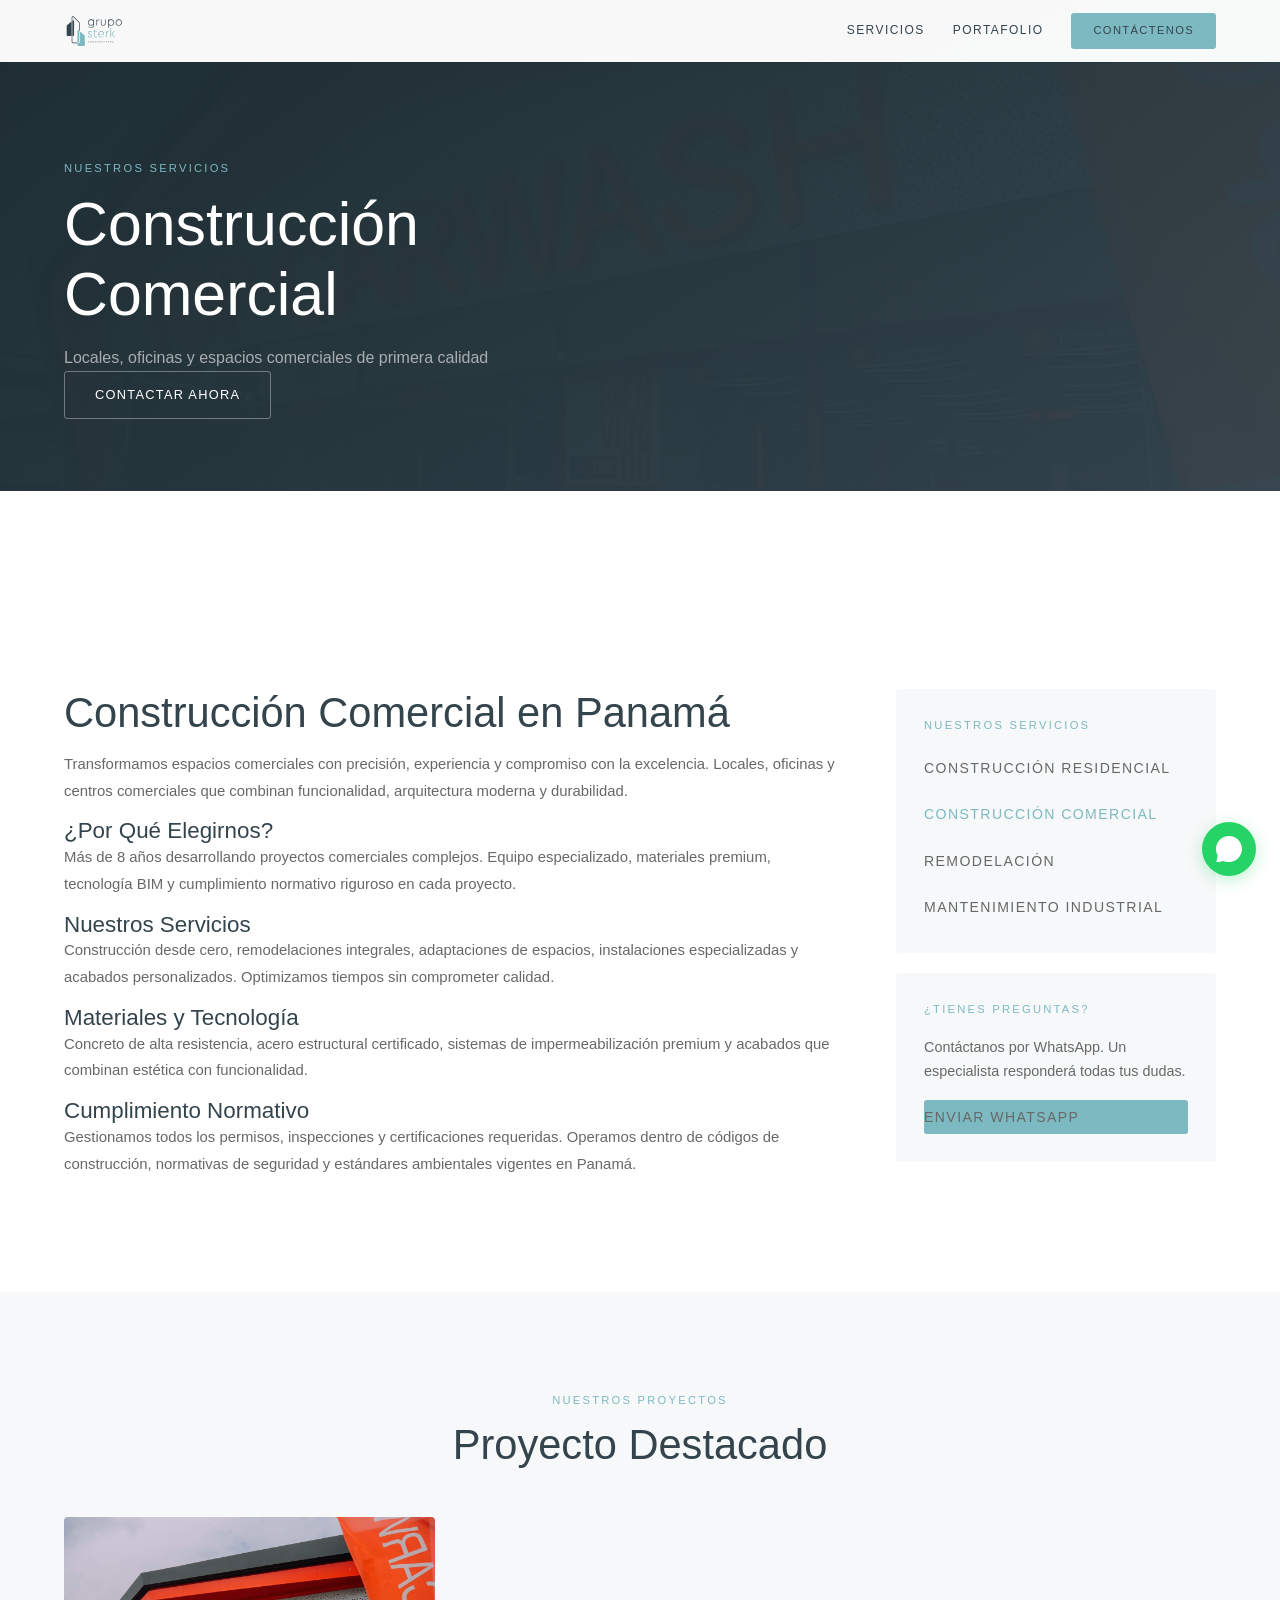
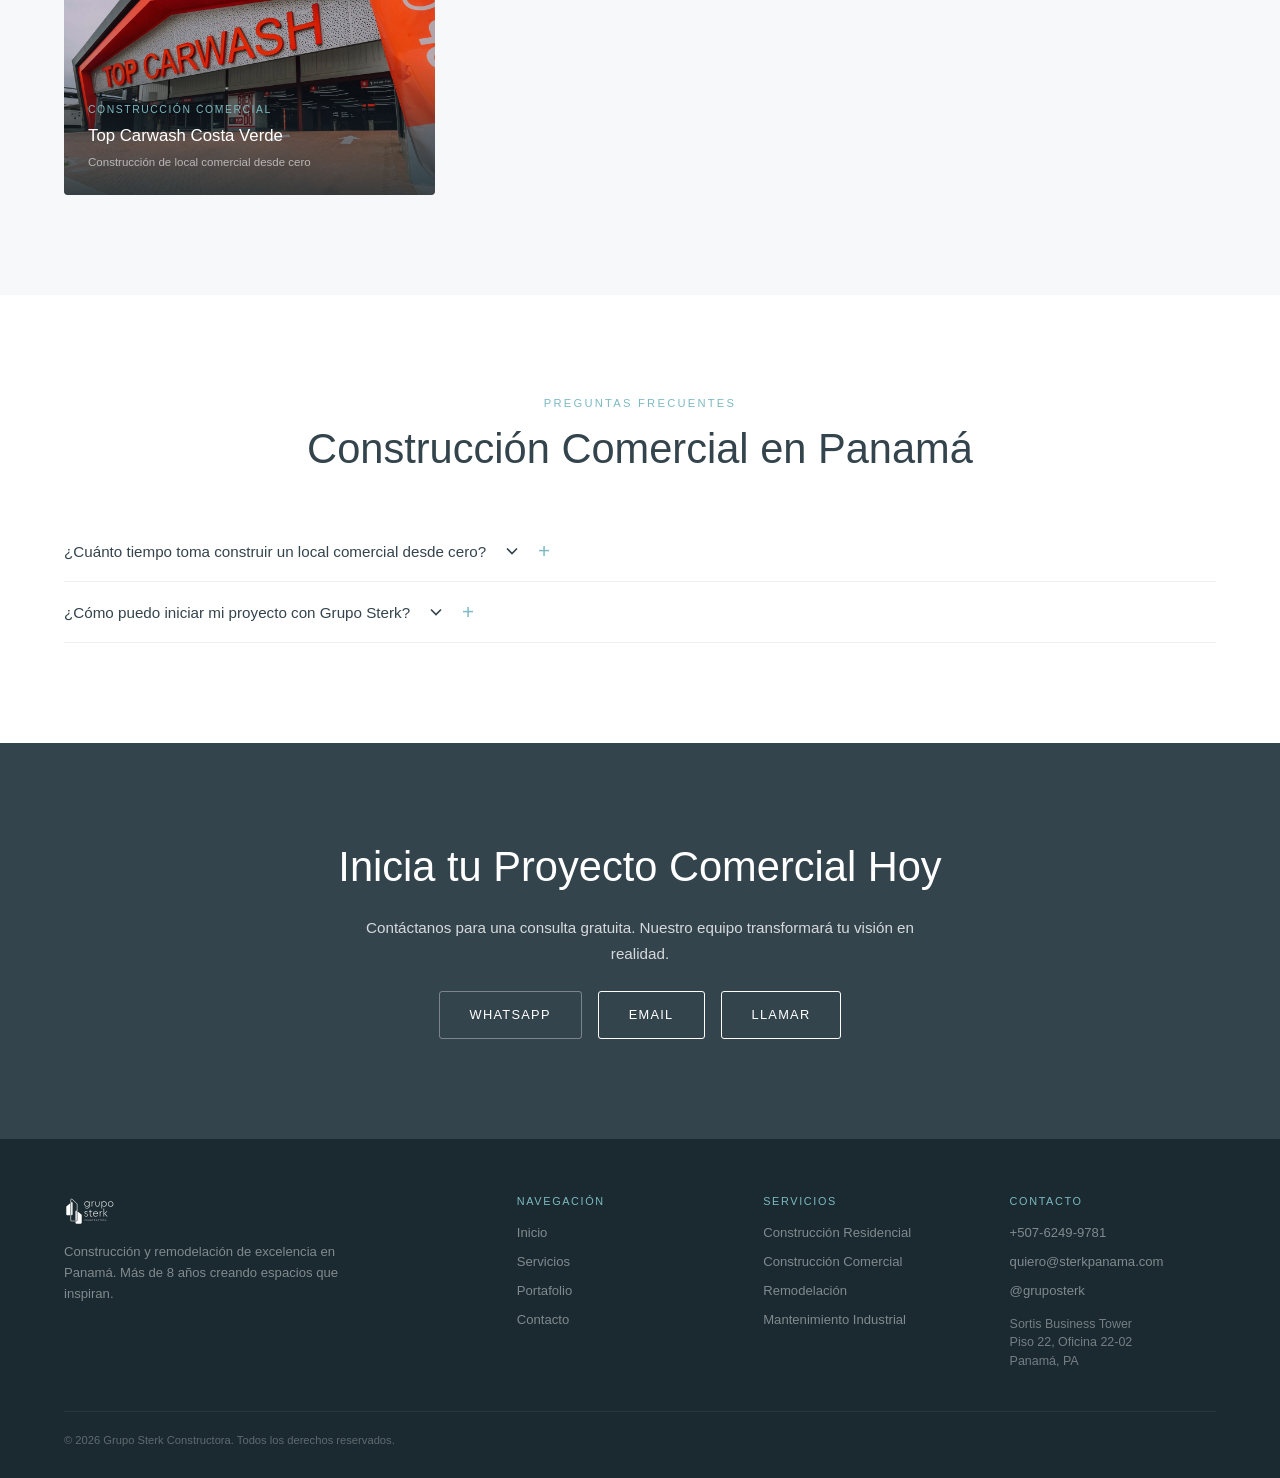
==== commit 281bb974: "si" ====
--- a/construccion-comercial/index.html
+++ b/construccion-comercial/index.html
@@ -4,10 +4,10 @@
   <meta charset="UTF-8">
   <meta name="viewport" content="width=device-width, initial-scale=1.0">
   <title>Construcción Comercial Panamá | Grupo Sterk</title>
-  <meta name="description" content="Soluciones integrales de construcción comercial en Panamá. Locales, oficinas y espacios comerciales de alta calidad. Construcción desde cero con arquitectura e ingeniería especializada.">
+  <meta name="description" content="Soluciones integrales de construcción comercial en Panamá. Locales, oficinas y espacios comerciales de alta calidad.">
   <link rel="canonical" href="https://www.sterkpanama.com/construccion-comercial">
   <meta property="og:title" content="Construcción Comercial Panamá | Grupo Sterk">
-  <meta property="og:description" content="Soluciones integrales de construcción comercial en Panamá. Locales, oficinas y espacios comerciales de alta calidad.">
+  <meta property="og:description" content="Soluciones integrales de construcción comercial en Panamá.">
   <meta property="og:type" content="website">
   <meta property="og:url" content="https://www.sterkpanama.com/construccion-comercial">
   <meta property="og:image" content="https://www.sterkpanama.com/web-assets/projects/top-carwash/cover.jpg">
@@ -21,21 +21,18 @@
     "@context": "https://schema.org",
     "@type": "Service",
     "name": "Construcción Comercial",
-    "description": "Soluciones integrales de construcción comercial en Panamá. Construcción de locales, oficinas y espacios comerciales desde cero.",
+    "description": "Soluciones integrales de construcción comercial en Panamá.",
     "provider": {
       "@type": "Organization",
       "name": "Grupo Sterk Constructora",
       "url": "https://www.sterkpanama.com",
       "logo": "https://www.sterkpanama.com/web-assets/Logo_Color.svg",
-      "sameAs": "https://www.instagram.com/gruposterk",
       "contactPoint": {
         "@type": "ContactPoint",
         "telephone": "+507-6249-9781",
-        "contactType": "Customer Service",
-        "email": "quiero@sterkpanama.com"
+        "contactType": "Customer Service"
       }
     },
-    "serviceType": "Construcción Comercial",
     "areaServed": "PA",
     "url": "https://www.sterkpanama.com/construccion-comercial"
   }
@@ -46,18 +43,8 @@
     "@context": "https://schema.org",
     "@type": "BreadcrumbList",
     "itemListElement": [
-      {
-        "@type": "ListItem",
-        "position": 1,
-        "name": "Inicio",
-        "item": "https://www.sterkpanama.com"
-      },
-      {
-        "@type": "ListItem",
-        "position": 2,
-        "name": "Construcción Comercial",
-        "item": "https://www.sterkpanama.com/construccion-comercial"
-      }
+      {"@type": "ListItem", "position": 1, "name": "Inicio", "item": "https://www.sterkpanama.com"},
+      {"@type": "ListItem", "position": 2, "name": "Construcción Comercial", "item": "https://www.sterkpanama.com/construccion-comercial"}
     ]
   }
   </script>
@@ -66,60 +53,41 @@
 </head>
 <body>
   <!-- Navigation -->
-  <nav class="nav nav--solid">
-    <div class="container">
-      <div class="nav__inner">
-        <a href="/" class="nav__logo">
-          <img id="nav-logo" src="/web-assets/Logo_Color.svg" alt="Grupo Sterk">
-        </a>
-        <ul class="nav__links">
-          <li><a href="/">Inicio</a></li>
-          <li><a href="/servicios">Servicios</a></li>
-          <li><a href="/proyectos">Proyectos</a></li>
-          <li><a href="/contacto">Contacto</a></li>
-          <li><a href="https://wa.me/50762499781" class="nav__cta btn btn--primary">WhatsApp</a></li>
-        </ul>
-        <button id="mobile-toggle" class="nav__toggle" aria-label="Toggle menu">
-          <svg width="24" height="24" viewBox="0 0 24 24" fill="none" stroke="currentColor" stroke-width="2">
-            <line x1="3" y1="6" x2="21" y2="6"></line>
-            <line x1="3" y1="12" x2="21" y2="12"></line>
-            <line x1="3" y1="18" x2="21" y2="18"></line>
-          </svg>
-        </button>
-      </div>
+  <nav class="nav nav--solid" id="navbar">
+    <div class="container nav__inner">
+      <a href="/"><img src="/web-assets/Logo_Color.svg" alt="Grupo Sterk Constructora" class="nav__logo" id="nav-logo"></a>
+      <div class="nav__links" id="nav-links">
+        <a href="/#servicios">Servicios</a>
+        <a href="/proyectos">Portafolio</a>
+        <a href="/contacto" class="btn btn--primary nav__cta">Contáctenos</a>
+      </div>
+      <button class="nav__toggle" id="mobile-toggle" aria-label="Abrir menú"><span></span><span></span><span></span></button>
     </div>
   </nav>
 
   <!-- Mobile Menu -->
-  <div id="mobile-menu" class="mobile-menu">
-    <button id="mobile-close" class="mobile-menu__close" aria-label="Close menu">
-      <svg width="24" height="24" viewBox="0 0 24 24" fill="none" stroke="currentColor" stroke-width="2">
-        <line x1="18" y1="6" x2="6" y2="18"></line>
-        <line x1="6" y1="6" x2="18" y2="18"></line>
-      </svg>
-    </button>
-    <ul>
-      <li><a href="/">Inicio</a></li>
-      <li><a href="/servicios">Servicios</a></li>
-      <li><a href="/construccion-residencial">Construcción Residencial</a></li>
-      <li><a href="/construccion-comercial">Construcción Comercial</a></li>
-      <li><a href="/remodelacion">Remodelación</a></li>
-      <li><a href="/supervisoria">Supervisoría</a></li>
-      <li><a href="/proyectos">Proyectos</a></li>
-      <li><a href="/contacto">Contacto</a></li>
-      <li><a href="https://wa.me/50762499781" class="btn btn--primary" style="margin-top: 12px; width: 100%; justify-content: center;">WhatsApp</a></li>
-    </ul>
+  <div class="mobile-menu" id="mobile-menu">
+    <button class="mobile-menu__close" id="mobile-close" aria-label="Cerrar menú"><span></span><span></span></button>
+    <a href="/">Inicio</a>
+    <a href="/construccion-residencial">Construcción Residencial</a>
+    <a href="/construccion-comercial">Construcción Comercial</a>
+    <a href="/remodelacion">Remodelación</a>
+    <a href="/mantenimiento-industrial">Mantenimiento Industrial</a>
+    <a href="/proyectos">Portafolio</a>
+    <a href="/contacto">Contáctenos</a>
   </div>
 
   <!-- Page Hero -->
   <section class="page-hero">
-    <div class="page-hero__bg" style="background-image: url('/web-assets/projects/top-carwash/cover.jpg')"></div>
+    <div class="page-hero__bg">
+      <img src="/web-assets/projects/top-carwash/cover.jpg" alt="Construcción comercial">
+    </div>
     <div class="page-hero__overlay"></div>
     <div class="container">
       <div class="page-hero__content">
         <span class="label label--accent sr sr-d1">Nuestros Servicios</span>
         <h1 class="sr sr-d2">Construcción Comercial</h1>
-        <p class="page-hero__sub sr sr-d3">Locales, oficinas y espacios comerciales de primera calidad en Panamá</p>
+        <p class="page-hero__sub sr sr-d3">Locales, oficinas y espacios comerciales de primera calidad</p>
         <a href="https://wa.me/50762499781" class="btn btn--white sr sr-d4">Contactar ahora</a>
       </div>
     </div>
@@ -143,43 +111,28 @@
         <!-- Service Content -->
         <div class="service-content sr sr-d1">
           <h2 class="sr-d2">Construcción Comercial en Panamá</h2>
-
           <p class="text-light sr sr-d2">
-            En Grupo Sterk Constructora, entendemos que un proyecto de construcción comercial requiere precisión, experiencia y un equipo comprometido con la excelencia. Durante más de una década, hemos desarrollado locales comerciales, oficinas, centros comerciales y espacios especializados que se destacan por su calidad arquitectónica, funcionalidad y durabilidad. Cada proyecto es una oportunidad para demostrar nuestro compromiso con la innovación y la satisfacción del cliente.
-          </p>
-
-          <h3 class="sr sr-d2">¿Por Qué Elegirnos para tu Proyecto Comercial?</h3>
+            Transformamos espacios comerciales con precisión, experiencia y compromiso con la excelencia. Locales, oficinas y centros comerciales que combinan funcionalidad, arquitectura moderna y durabilidad.
+          </p>
+
+          <h3 class="sr sr-d2">¿Por Qué Elegirnos?</h3>
           <p class="text-light sr sr-d3">
-            La construcción comercial en Panamá requiere más que técnica: demanda visión estratégica, conocimiento del mercado local y capacidad para adaptarse a normativas cada vez más rigurosas. Nuestro equipo de profesionales altamente calificados cuenta con experiencia en proyectos de diversa envergadura, desde pequeños locales hasta complejos comerciales de múltiples niveles. Utilizamos tecnología de punta, materiales de primera calidad y metodologías constructivas que garantizan resultados excepcionales.
-          </p>
-
-          <h3 class="sr sr-d2">Nuestro Proceso de Construcción</h3>
+            Más de 8 años desarrollando proyectos comerciales complejos. Equipo especializado, materiales premium, tecnología BIM y cumplimiento normativo riguroso en cada proyecto.
+          </p>
+
+          <h3 class="sr sr-d2">Nuestros Servicios</h3>
           <p class="text-light sr sr-d3">
-            Comenzamos cada proyecto con una fase de planificación rigurosa. Trabajamos estrechamente con arquitectos, diseñadores y expertos en ingeniería para entender tus objetivos y transformarlos en realidad. Luego, ejecutamos cada etapa con precisión: desde la preparación del terreno hasta los acabados finales. Durante todo el proceso, mantenemos comunicación transparente, respetamos cronogramas y presupuestos, y nos aseguramos de que cada detalle cumpla con los más altos estándares de calidad.
-          </p>
-
-          <h3 class="sr sr-d2">Servicios Especializados en Construcción Comercial</h3>
+            Construcción desde cero, remodelaciones integrales, adaptaciones de espacios, instalaciones especializadas y acabados personalizados. Optimizamos tiempos sin comprometer calidad.
+          </p>
+
+          <h3 class="sr sr-d2">Materiales y Tecnología</h3>
           <p class="text-light sr sr-d3">
-            Ofrecemos una amplia gama de servicios para proyectos comerciales: construcción desde cero, remodelaciones integrales, adaptaciones de espacios existentes, instalaciones especializadas y acabados personalizados. Trabajamos con sistemas constructivos modernos que optimizan tiempos de ejecución sin comprometer la calidad. Además, contamos con expertise en proyectos que requieren certificaciones especiales, cumplimiento normativo riguroso y soluciones sostenibles.
-          </p>
-
-          <h3 class="sr sr-d2">Materiales y Tecnología de Vanguardia</h3>
+            Concreto de alta resistencia, acero estructural certificado, sistemas de impermeabilización premium y acabados que combinan estética con funcionalidad.
+          </p>
+
+          <h3 class="sr sr-d2">Cumplimiento Normativo</h3>
           <p class="text-light sr sr-d3">
-            En Grupo Sterk Constructora, seleccionamos cuidadosamente cada material. Utilizamos concreto de alta resistencia, acero estructural certificado, sistemas de impermeabilización de clase mundial y acabados que combinan estética con funcionalidad. Nuestro acceso a proveedores premium garantiza que tu proyecto reciba los mejores recursos disponibles. Además, implementamos tecnología BIM (Building Information Modeling) para proyectos complejos, asegurando coordinación perfecta entre disciplinas.
-          </p>
-
-          <h3 class="sr sr-d2">Cumplimiento Normativo y Certificaciones</h3>
-          <p class="text-light sr sr-d3">
-            Operamos dentro de todos los marcos regulatorios de Panamá. Nuestros proyectos cumplen con códigos de construcción, normativas de seguridad, requerimientos ambientales y estándares técnicos vigentes. Gestionamos permisos, inspecciones y certificaciones necesarias, permitiéndote enfocarte en tu negocio mientras nosotros manejamos la complejidad administrativa y constructiva.
-          </p>
-
-          <h3 class="sr sr-d2">Sostenibilidad y Eficiencia</h3>
-          <p class="text-light sr sr-d3">
-            Creemos en una construcción responsable. Nuestros proyectos incorporan soluciones sostenibles: eficiencia energética, sistemas de ventilación inteligente, reducción de residuos y materiales eco-conscientes. Esto no solo beneficia al medio ambiente, sino que también reduce costos operativos a largo plazo, mejorando la rentabilidad de tu inversión comercial.
-          </p>
-
-          <p class="text-light sr sr-d2">
-            Tu visión comercial merece ser construida con excelencia. En Grupo Sterk Constructora, transformamos ideas en espacios comerciales que generan valor, atraen clientes y crecen con tu negocio. Contacta hoy mismo y déjanos ser parte de tu éxito.
+            Gestionamos todos los permisos, inspecciones y certificaciones requeridas. Operamos dentro de códigos de construcción, normativas de seguridad y estándares ambientales vigentes en Panamá.
           </p>
         </div>
 
@@ -187,12 +140,12 @@
         <aside class="sidebar sr sr-d2">
           <!-- Services Card -->
           <div class="sidebar__card">
-            <span class="label label--accent">Otros Servicios</span>
+            <span class="label label--accent">Nuestros Servicios</span>
             <nav style="display: flex; flex-direction: column; gap: 12px; margin-top: 16px;">
               <a href="/construccion-residencial" class="btn btn--ghost">Construcción Residencial</a>
-              <a href="/construccion-comercial" class="btn btn--ghost" style="color: var(--accent); font-weight: 500;">Construcción Comercial</a>
+              <a href="/construccion-comercial" class="btn btn--ghost" style="color: var(--accent);">Construcción Comercial</a>
               <a href="/remodelacion" class="btn btn--ghost">Remodelación</a>
-              <a href="/supervisoria" class="btn btn--ghost">Supervisoría</a>
+              <a href="/mantenimiento-industrial" class="btn btn--ghost">Mantenimiento Industrial</a>
             </nav>
           </div>
 
@@ -200,7 +153,7 @@
           <div class="sidebar__card">
             <span class="label label--accent">¿Tienes Preguntas?</span>
             <p class="text-light" style="margin: 16px 0; font-size: 0.9rem;">
-              Contáctanos por WhatsApp y un especialista responderá todas tus dudas sobre tu proyecto comercial.
+              Contáctanos por WhatsApp. Un especialista responderá todas tus dudas.
             </p>
             <a href="https://wa.me/50762499781" class="btn btn--primary" style="width: 100%; justify-content: center;">
               Enviar WhatsApp
@@ -216,16 +169,17 @@
     <div class="container">
       <div style="margin-bottom: 48px; text-align: center;">
         <span class="label label--accent sr sr-d1">Nuestros Proyectos</span>
-        <h2 class="sr sr-d2">Proyecto Destacado: Construcción Comercial</h2>
+        <h2 class="sr sr-d2">Proyecto Destacado</h2>
       </div>
 
       <div class="portfolio-grid">
         <div class="card sr sr-d3">
-          <div class="card__overlay" style="background-image: url('/web-assets/projects/top-carwash/cover.jpg')"></div>
-          <span class="card__cat">Construcción Comercial</span>
-          <h3 class="card__title">Top Carwash Costa Verde</h3>
-          <p class="card__desc">Construcción de local comercial desde cero</p>
-          <a href="/proyectos/top-carwash" class="btn btn--ghost">Ver Proyecto</a>
+          <img src="/web-assets/projects/top-carwash/cover.jpg" alt="Top Carwash" loading="lazy">
+          <div class="card__overlay">
+            <span class="card__cat">Construcción Comercial</span>
+            <span class="card__title">Top Carwash Costa Verde</span>
+            <span class="card__desc">Construcción de local comercial desde cero</span>
+          </div>
         </div>
       </div>
     </div>
@@ -248,55 +202,19 @@
             </svg>
           </button>
           <div class="faq__a" hidden>
-            <p>El tiempo de construcción varía según el tamaño y complejidad del proyecto. Un local comercial pequeño (100-200m²) puede tomar 3-6 meses, mientras que proyectos más complejos pueden extenderse 8-12 meses o más. En Grupo Sterk Constructora, realizamos una planificación detallada para optimizar tiempos sin comprometer calidad. Factores como permisos, diseño personalizado y características especiales influyen en la duración final.</p>
+            <p>Un local pequeño (100-200m²) toma 3-6 meses. Proyectos complejos pueden extenderse 8-12 meses. Realizamos planificación detallada para optimizar tiempos sin comprometer calidad.</p>
           </div>
         </div>
 
         <div class="faq__item">
           <button class="faq__q" aria-expanded="false">
-            <span>¿Cuáles son los costos estimados para construcción comercial en Panamá?</span>
+            <span>¿Cómo puedo iniciar mi proyecto con Grupo Sterk?</span>
             <svg width="20" height="20" viewBox="0 0 24 24" fill="none" stroke="currentColor" stroke-width="2">
               <polyline points="6 9 12 15 18 9"></polyline>
             </svg>
           </button>
           <div class="faq__a" hidden>
-            <p>Los costos dependen de múltiples variables: ubicación geográfica, tamaño del proyecto, especificaciones de diseño, calidad de materiales y complejidad constructiva. En Panamá, los costos oscilan entre $600 y $1,500 USD por metro cuadrado, considerando acabados estándar a premium. Te recomendamos solicitar un presupuesto personalizado. En Grupo Sterk, ofrecemos análisis detallado de costos y opciones de financiamiento según tus necesidades.</p>
-          </div>
-        </div>
-
-        <div class="faq__item">
-          <button class="faq__q" aria-expanded="false">
-            <span>¿Qué permisos y documentos son necesarios para construir un comercio en Panamá?</span>
-            <svg width="20" height="20" viewBox="0 0 24 24" fill="none" stroke="currentColor" stroke-width="2">
-              <polyline points="6 9 12 15 18 9"></polyline>
-            </svg>
-          </button>
-          <div class="faq__a" hidden>
-            <p>Los requisitos incluyen: escritura del terreno, planos arquitectónicos, estudios de impacto ambiental (si aplica), permisos municipales, licencia de construcción y aprobación de planes de seguridad. También pueden requerirse permisos especiales según el tipo de comercio. En Grupo Sterk Constructora, manejamos toda la gestión administrativa y de permisos, asegurando cumplimiento normativo completo desde el inicio del proyecto.</p>
-          </div>
-        </div>
-
-        <div class="faq__item">
-          <button class="faq__q" aria-expanded="false">
-            <span>¿Ofrecen servicios de supervisión y control de calidad durante la construcción?</span>
-            <svg width="20" height="20" viewBox="0 0 24 24" fill="none" stroke="currentColor" stroke-width="2">
-              <polyline points="6 9 12 15 18 9"></polyline>
-            </svg>
-          </button>
-          <div class="faq__a" hidden>
-            <p>Sí. Nuestro equipo realiza inspecciones constantes en cada etapa constructiva: desde cimentación hasta acabados finales. Utilizamos protocolos de control de calidad rigurosos, verificamos cumplimiento de especificaciones técnicas y documentamos cada hito del proyecto. Además, ofrecemos servicios especializados de supervisoría para clientes que deseen monitoreo independiente. La garantía y seguimiento post-construcción también están incluidos.</p>
-          </div>
-        </div>
-
-        <div class="faq__item">
-          <button class="faq__q" aria-expanded="false">
-            <span>¿Cómo puedo iniciar mi proyecto comercial con Grupo Sterk?</span>
-            <svg width="20" height="20" viewBox="0 0 24 24" fill="none" stroke="currentColor" stroke-width="2">
-              <polyline points="6 9 12 15 18 9"></polyline>
-            </svg>
-          </button>
-          <div class="faq__a" hidden>
-            <p>El primer paso es una consulta inicial gratuita. Contáctanos por WhatsApp, teléfono o correo para programar una reunión donde discutiremos tu visión, presupuesto y cronograma. Posteriormente, realizaremos estudios de viabilidad, generaremos propuestas detalladas y formalizaremos el contrato. Nuestro equipo estará contigo en cada fase: desde diseño, permisos, construcción hasta entrega final. ¡Iniciemos tu proyecto hoy mismo!</p>
+            <p>Contacta por WhatsApp, teléfono o email para una consulta inicial gratuita. Discutiremos tu visión, presupuesto y cronograma. Nuestro equipo estará contigo desde diseño hasta entrega final.</p>
           </div>
         </div>
       </div>
@@ -308,12 +226,12 @@
     <div class="container">
       <h2 class="sr sr-d1" style="color: white;">Inicia tu Proyecto Comercial Hoy</h2>
       <p class="text-light sr sr-d2" style="color: rgba(255,255,255,.8); max-width: 600px; margin: 24px auto;">
-        Contáctanos para una consulta gratuita. Nuestro equipo está listo para transformar tu visión comercial en realidad.
+        Contáctanos para una consulta gratuita. Nuestro equipo transformará tu visión en realidad.
       </p>
       <div class="cta__btns sr sr-d3" style="display: flex; gap: 16px; justify-content: center; flex-wrap: wrap;">
-        <a href="https://wa.me/50762499781" class="btn btn--white">Enviar WhatsApp</a>
-        <a href="mailto:quiero@sterkpanama.com" class="btn btn--outline" style="border-color: white; color: white;">Enviar Email</a>
-        <a href="tel:+50762499781" class="btn btn--outline" style="border-color: white; color: white;">Llamar Ahora</a>
+        <a href="https://wa.me/50762499781" class="btn btn--white">WhatsApp</a>
+        <a href="mailto:quiero@sterkpanama.com" class="btn btn--outline" style="border-color: white; color: white;">Email</a>
+        <a href="tel:+50762499781" class="btn btn--outline" style="border-color: white; color: white;">Llamar</a>
       </div>
     </div>
   </section>
@@ -330,7 +248,7 @@
           <h4>Navegación</h4>
           <div class="footer__links">
             <a href="/">Inicio</a>
-            <a href="/construccion-residencial">Servicios</a>
+            <a href="/#servicios">Servicios</a>
             <a href="/proyectos">Portafolio</a>
             <a href="/contacto">Contacto</a>
           </div>
@@ -374,70 +292,42 @@
     // Mobile menu toggle
     const navToggle = document.querySelector('.nav__toggle');
     const mobileMenu = document.querySelector('.mobile-menu');
-    const mobileMenuClose = document.querySelector('.mobile-menu__close');
+    const mobileClose = document.querySelector('.mobile-menu__close');
 
     navToggle?.addEventListener('click', () => {
       mobileMenu?.classList.add('open');
     });
 
-    mobileMenuClose?.addEventListener('click', () => {
+    mobileClose?.addEventListener('click', () => {
       mobileMenu?.classList.remove('open');
     });
 
     mobileMenu?.addEventListener('click', (e) => {
-      if (e.target === mobileMenu) {
-        mobileMenu.classList.remove('open');
-      }
+      if (e.target === mobileMenu) mobileMenu.classList.remove('open');
     });
 
     // FAQ Accordion
-    const faqItems = document.querySelectorAll('.faq__item');
-    faqItems.forEach(item => {
-      const question = item.querySelector('.faq__q');
-      const answer = item.querySelector('.faq__a');
-
-      question?.addEventListener('click', () => {
-        const isOpen = question.getAttribute('aria-expanded') === 'true';
-
-        faqItems.forEach(otherItem => {
-          const otherQuestion = otherItem.querySelector('.faq__q');
-          const otherAnswer = otherItem.querySelector('.faq__a');
-          otherQuestion?.setAttribute('aria-expanded', 'false');
-          otherAnswer?.hidden = true;
-        });
-
-        question.setAttribute('aria-expanded', !isOpen);
-        answer.hidden = isOpen;
+    document.querySelectorAll('.faq__item').forEach(item => {
+      const btn = item.querySelector('.faq__q');
+      const ans = item.querySelector('.faq__a');
+      btn?.addEventListener('click', () => {
+        const isOpen = btn.getAttribute('aria-expanded') === 'true';
+        document.querySelectorAll('.faq__q').forEach(b => b.setAttribute('aria-expanded', 'false'));
+        document.querySelectorAll('.faq__a').forEach(a => a.hidden = true);
+        btn.setAttribute('aria-expanded', !isOpen);
+        ans.hidden = isOpen;
       });
     });
 
-    // Scroll reveal animation
-    const observerOptions = {
-      threshold: 0.1,
-      rootMargin: '0px 0px -100px 0px'
-    };
-
-    const observer = new IntersectionObserver((entries) => {
-      entries.forEach(entry => {
-        if (entry.isIntersecting) {
-          entry.target.classList.add('visible');
-        }
-      });
-    }, observerOptions);
-
-    document.querySelectorAll('.sr').forEach(el => {
-      observer.observe(el);
-    });
+    // Scroll reveal
+    const obs = new IntersectionObserver((entries) => {
+      entries.forEach(e => e.isIntersecting && e.target.classList.add('visible'));
+    }, {threshold: 0.1, rootMargin: '0px 0px -100px 0px'});
+    document.querySelectorAll('.sr').forEach(el => obs.observe(el));
 
     // Nav scroll effect
-    let lastScroll = 0;
     window.addEventListener('scroll', () => {
-      const nav = document.querySelector('.nav');
-      if (window.scrollY > 100) {
-        nav?.classList.add('scrolled');
-      } else {
-        nav?.classList.remove('scrolled');
-      }
+      document.querySelector('.nav')?.classList.toggle('scrolled', window.scrollY > 100);
     });
   </script>
 </body>
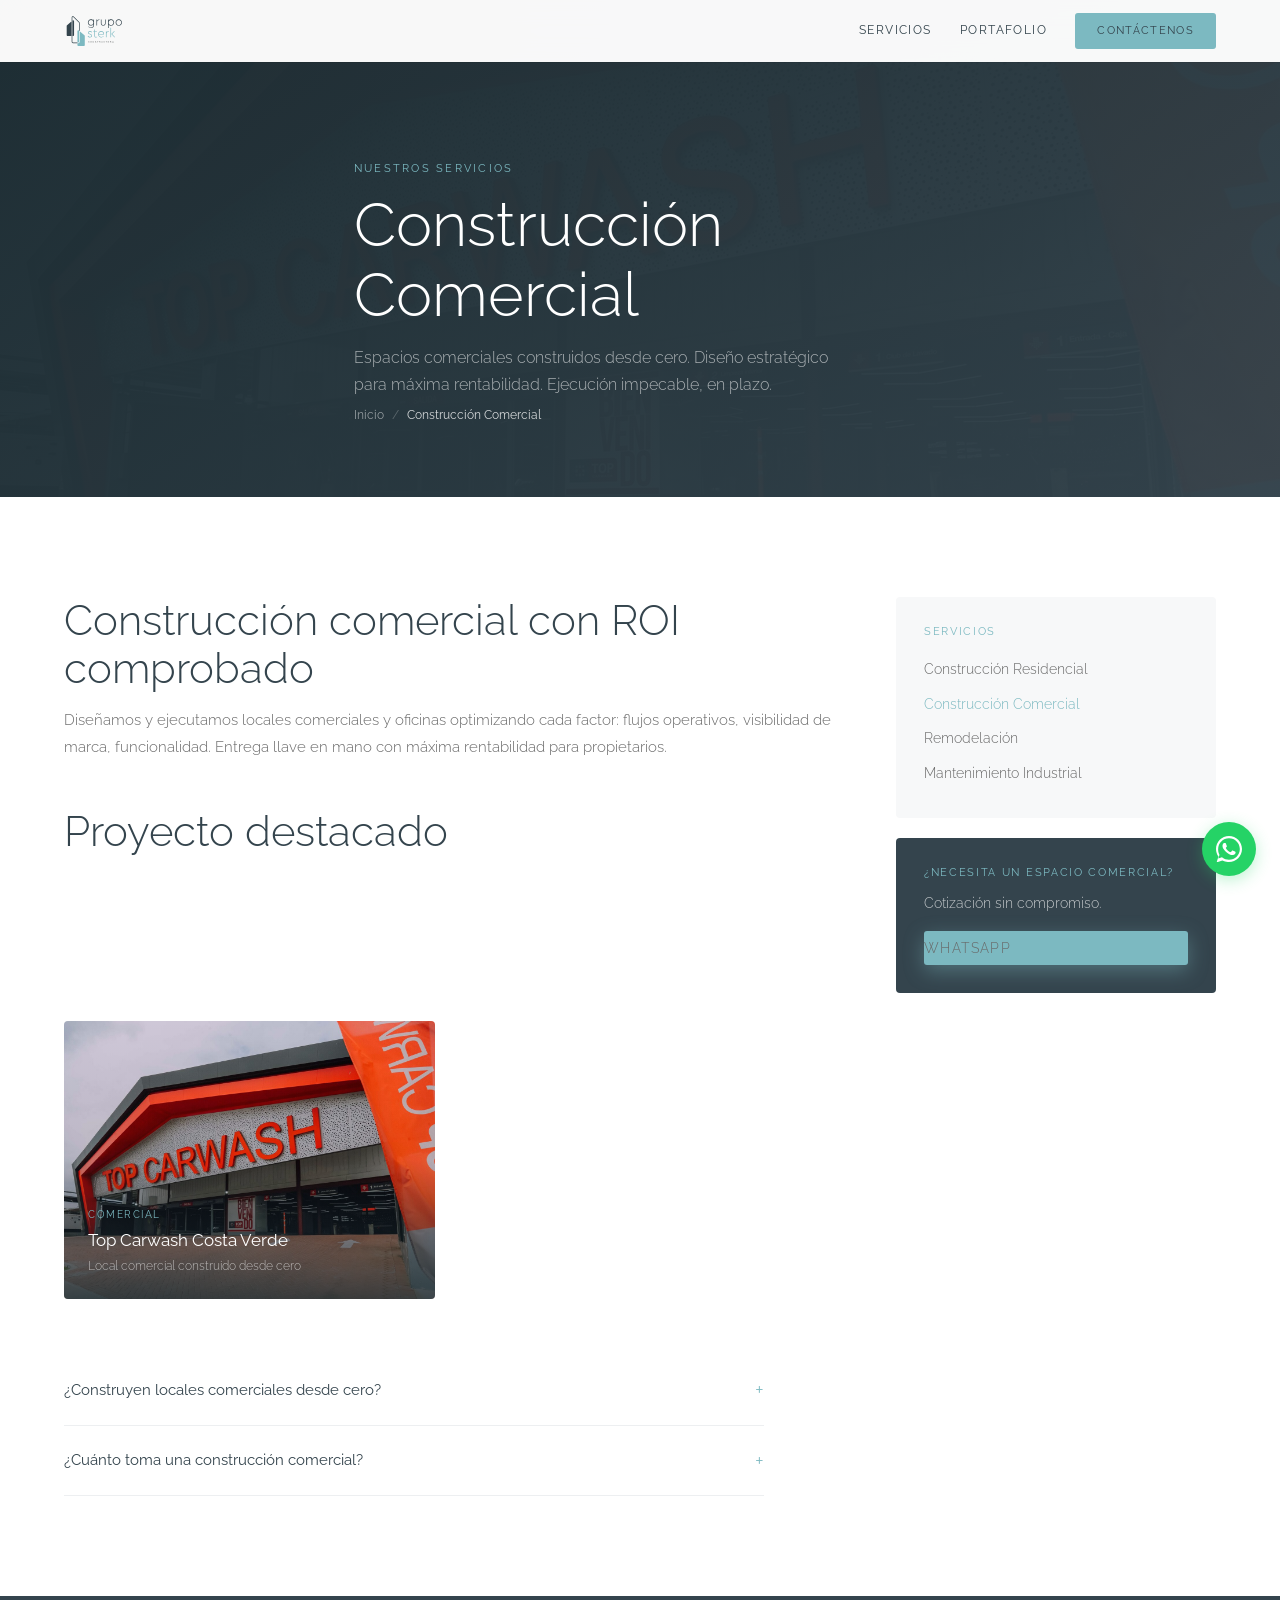
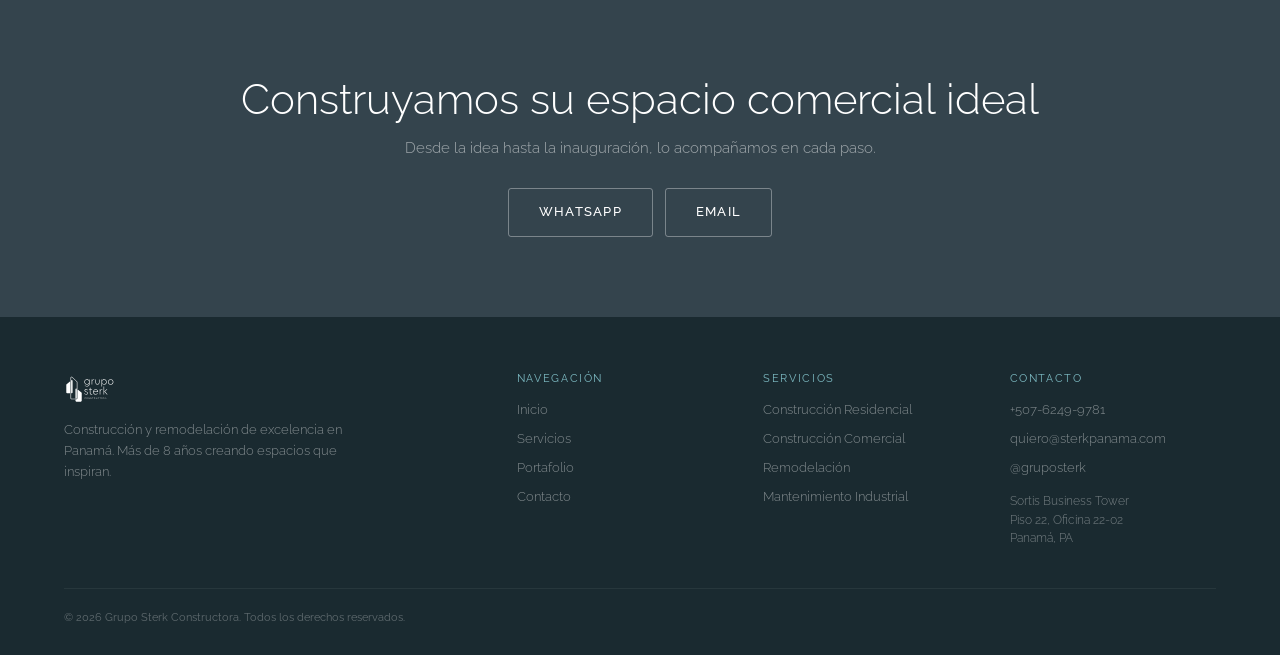
==== commit dfd7ecd4: "." ====
--- a/construccion-comercial/index.html
+++ b/construccion-comercial/index.html
@@ -4,55 +4,24 @@
   <meta charset="UTF-8">
   <meta name="viewport" content="width=device-width, initial-scale=1.0">
   <title>Construcción Comercial Panamá | Grupo Sterk</title>
-  <meta name="description" content="Soluciones integrales de construcción comercial en Panamá. Locales, oficinas y espacios comerciales de alta calidad.">
+  <meta name="description" content="Construcción de locales comerciales, oficinas y espacios de negocio en Panamá. Grupo Sterk Constructora.">
   <link rel="canonical" href="https://www.sterkpanama.com/construccion-comercial">
   <meta property="og:title" content="Construcción Comercial Panamá | Grupo Sterk">
-  <meta property="og:description" content="Soluciones integrales de construcción comercial en Panamá.">
+  <meta property="og:description" content="Construcción de locales comerciales, oficinas y espacios de negocio en Panamá. Grupo Sterk Constructora.">
   <meta property="og:type" content="website">
   <meta property="og:url" content="https://www.sterkpanama.com/construccion-comercial">
   <meta property="og:image" content="https://www.sterkpanama.com/web-assets/projects/top-carwash/cover.jpg">
-  <meta name="twitter:card" content="summary_large_image">
-  <meta name="twitter:title" content="Construcción Comercial Panamá | Grupo Sterk">
-  <meta name="twitter:description" content="Soluciones integrales de construcción comercial en Panamá.">
-  <meta name="twitter:image" content="https://www.sterkpanama.com/web-assets/projects/top-carwash/cover.jpg">
-
-  <script type="application/ld+json">
-  {
-    "@context": "https://schema.org",
-    "@type": "Service",
-    "name": "Construcción Comercial",
-    "description": "Soluciones integrales de construcción comercial en Panamá.",
-    "provider": {
-      "@type": "Organization",
-      "name": "Grupo Sterk Constructora",
-      "url": "https://www.sterkpanama.com",
-      "logo": "https://www.sterkpanama.com/web-assets/Logo_Color.svg",
-      "contactPoint": {
-        "@type": "ContactPoint",
-        "telephone": "+507-6249-9781",
-        "contactType": "Customer Service"
-      }
-    },
-    "areaServed": "PA",
-    "url": "https://www.sterkpanama.com/construccion-comercial"
-  }
-  </script>
-
-  <script type="application/ld+json">
-  {
-    "@context": "https://schema.org",
-    "@type": "BreadcrumbList",
-    "itemListElement": [
-      {"@type": "ListItem", "position": 1, "name": "Inicio", "item": "https://www.sterkpanama.com"},
-      {"@type": "ListItem", "position": 2, "name": "Construcción Comercial", "item": "https://www.sterkpanama.com/construccion-comercial"}
-    ]
-  }
-  </script>
-
+  <meta property="og:locale" content="es_PA">
+  <script type="application/ld+json">{"@context":"https://schema.org","@type":"Service","name":"Construcción Comercial","provider":{"@type":"Organization","name":"Grupo Sterk Constructora","url":"https://www.sterkpanama.com","telephone":"+507-6249-9781","email":"quiero@sterkpanama.com"},"description":"Construcción de locales comerciales, oficinas y espacios de negocio en Panamá. Grupo Sterk Constructora.","areaServed":"PA"}</script>
+  <script type="application/ld+json">{"@context":"https://schema.org","@type":"BreadcrumbList","itemListElement":[{"@type":"ListItem","position":1,"name":"Inicio","item":"https://www.sterkpanama.com"},{"@type":"ListItem","position":2,"name":"Construcción Comercial","item":"https://www.sterkpanama.com/construccion-comercial"}]}</script>
+  <link rel="preconnect" href="https://fonts.googleapis.com">
+  <link rel="preconnect" href="https://fonts.gstatic.com" crossorigin>
+  <link href="https://fonts.googleapis.com/css2?family=Raleway:wght@300;400;500;600&display=swap" rel="stylesheet">
   <link rel="stylesheet" href="/css/styles.css">
+  <link rel="icon" type="image/svg+xml" href="/web-assets/Logo_Color.svg">
 </head>
 <body>
-  <!-- Navigation -->
+
   <nav class="nav nav--solid" id="navbar">
     <div class="container nav__inner">
       <a href="/"><img src="/web-assets/Logo_Color.svg" alt="Grupo Sterk Constructora" class="nav__logo" id="nav-logo"></a>
@@ -64,8 +33,6 @@
       <button class="nav__toggle" id="mobile-toggle" aria-label="Abrir menú"><span></span><span></span><span></span></button>
     </div>
   </nav>
-
-  <!-- Mobile Menu -->
   <div class="mobile-menu" id="mobile-menu">
     <button class="mobile-menu__close" id="mobile-close" aria-label="Cerrar menú"><span></span><span></span></button>
     <a href="/">Inicio</a>
@@ -77,166 +44,81 @@
     <a href="/contacto">Contáctenos</a>
   </div>
 
-  <!-- Page Hero -->
-  <section class="page-hero">
-    <div class="page-hero__bg">
-      <img src="/web-assets/projects/top-carwash/cover.jpg" alt="Construcción comercial">
-    </div>
-    <div class="page-hero__overlay"></div>
-    <div class="container">
-      <div class="page-hero__content">
-        <span class="label label--accent sr sr-d1">Nuestros Servicios</span>
-        <h1 class="sr sr-d2">Construcción Comercial</h1>
-        <p class="page-hero__sub sr sr-d3">Locales, oficinas y espacios comerciales de primera calidad</p>
-        <a href="https://wa.me/50762499781" class="btn btn--white sr sr-d4">Contactar ahora</a>
+  <main>
+    <!-- HERO -->
+    <section class="page-hero">
+      <div class="page-hero__bg"><img src="/web-assets/projects/top-carwash/cover.jpg" alt="Construcción Comercial en Panamá"></div>
+      <div class="page-hero__overlay"></div>
+      <div class="container page-hero__content">
+        <span class="label label--accent sr">Nuestros Servicios</span>
+        <h1 class="sr sr-d1">Construcción Comercial</h1>
+        <p class="page-hero__sub sr sr-d2">Espacios comerciales construidos desde cero. Diseño estratégico para máxima rentabilidad. Ejecución impecable, en plazo.</p>
+        <nav class="breadcrumb sr sr-d3"><ol><li><a href="/">Inicio</a></li><li><span class="breadcrumb__sep">/</span></li><li><span class="breadcrumb__current">Construcción Comercial</span></li></ol></nav>
       </div>
-    </div>
-  </section>
+    </section>
 
-  <!-- Breadcrumb -->
-  <section class="section" style="padding: 32px 0;">
-    <div class="container">
-      <nav class="breadcrumb">
-        <a href="/">Inicio</a>
-        <span class="breadcrumb__sep">/</span>
-        <span class="breadcrumb__current">Construcción Comercial</span>
-      </nav>
-    </div>
-  </section>
-
-  <!-- Main Content -->
-  <section class="section">
-    <div class="container">
-      <div class="service-layout">
-        <!-- Service Content -->
-        <div class="service-content sr sr-d1">
-          <h2 class="sr-d2">Construcción Comercial en Panamá</h2>
-          <p class="text-light sr sr-d2">
-            Transformamos espacios comerciales con precisión, experiencia y compromiso con la excelencia. Locales, oficinas y centros comerciales que combinan funcionalidad, arquitectura moderna y durabilidad.
-          </p>
-
-          <h3 class="sr sr-d2">¿Por Qué Elegirnos?</h3>
-          <p class="text-light sr sr-d3">
-            Más de 8 años desarrollando proyectos comerciales complejos. Equipo especializado, materiales premium, tecnología BIM y cumplimiento normativo riguroso en cada proyecto.
-          </p>
-
-          <h3 class="sr sr-d2">Nuestros Servicios</h3>
-          <p class="text-light sr sr-d3">
-            Construcción desde cero, remodelaciones integrales, adaptaciones de espacios, instalaciones especializadas y acabados personalizados. Optimizamos tiempos sin comprometer calidad.
-          </p>
-
-          <h3 class="sr sr-d2">Materiales y Tecnología</h3>
-          <p class="text-light sr sr-d3">
-            Concreto de alta resistencia, acero estructural certificado, sistemas de impermeabilización premium y acabados que combinan estética con funcionalidad.
-          </p>
-
-          <h3 class="sr sr-d2">Cumplimiento Normativo</h3>
-          <p class="text-light sr sr-d3">
-            Gestionamos todos los permisos, inspecciones y certificaciones requeridas. Operamos dentro de códigos de construcción, normativas de seguridad y estándares ambientales vigentes en Panamá.
-          </p>
+    <!-- CONTENT -->
+    <section class="section">
+      <div class="container">
+        <div class="service-layout">
+          <div class="service-content sr">
+            <h2>Construcción comercial con ROI comprobado</h2>
+            <p>Diseñamos y ejecutamos locales comerciales y oficinas optimizando cada factor: flujos operativos, visibilidad de marca, funcionalidad. Entrega llave en mano con máxima rentabilidad para propietarios.</p>
+            <h2 style="margin-top:48px">Proyecto destacado</h2>
+          </div>
+          <aside class="sidebar sr sr-d2">
+            <div class="sidebar__card">
+              <h4>Servicios</h4>
+              <a href="/construccion-residencial">Construcción Residencial</a>
+              <a href="/construccion-comercial" style="color:var(--accent)">Construcción Comercial</a>
+              <a href="/remodelacion">Remodelación</a>
+              <a href="/mantenimiento-industrial">Mantenimiento Industrial</a>
+            </div>
+            <div class="sidebar__card" style="background:var(--primary)">
+              <h4 style="color:var(--accent)">¿Necesita un espacio comercial?</h4>
+              <p style="font-size:.85rem;font-weight:300;color:rgba(255,255,255,.7);margin-bottom:16px">Cotización sin compromiso.</p>
+              <a href="https://wa.me/50762499781?text=Hola%2C%20me%20interesa%20construcción%20comercial" class="btn btn--primary" style="width:100%;justify-content:center;box-shadow:0 6px 20px rgba(124,185,193,.4)" target="_blank" rel="noopener noreferrer">WhatsApp</a>
+            </div>
+          </aside>
         </div>
 
-        <!-- Sidebar -->
-        <aside class="sidebar sr sr-d2">
-          <!-- Services Card -->
-          <div class="sidebar__card">
-            <span class="label label--accent">Nuestros Servicios</span>
-            <nav style="display: flex; flex-direction: column; gap: 12px; margin-top: 16px;">
-              <a href="/construccion-residencial" class="btn btn--ghost">Construcción Residencial</a>
-              <a href="/construccion-comercial" class="btn btn--ghost" style="color: var(--accent);">Construcción Comercial</a>
-              <a href="/remodelacion" class="btn btn--ghost">Remodelación</a>
-              <a href="/mantenimiento-industrial" class="btn btn--ghost">Mantenimiento Industrial</a>
-            </nav>
+        <div class="portfolio-grid sr" style="margin-top:8px">
+          <div class="card sr sr-d1">
+            <img src="/web-assets/projects/top-carwash/cover.jpg" alt="Top Carwash Costa Verde" loading="lazy">
+            <div class="card__overlay">
+              <span class="card__cat">Comercial</span>
+              <span class="card__title">Top Carwash Costa Verde</span>
+              <span class="card__desc">Local comercial construido desde cero</span>
+            </div>
           </div>
+        </div>
 
-          <!-- WhatsApp CTA Card -->
-          <div class="sidebar__card">
-            <span class="label label--accent">¿Tienes Preguntas?</span>
-            <p class="text-light" style="margin: 16px 0; font-size: 0.9rem;">
-              Contáctanos por WhatsApp. Un especialista responderá todas tus dudas.
-            </p>
-            <a href="https://wa.me/50762499781" class="btn btn--primary" style="width: 100%; justify-content: center;">
-              Enviar WhatsApp
-            </a>
+        <div class="faq sr" style="margin-top:56px;max-width:700px">
+          <div class="faq__item">
+            <div class="faq__q">¿Construyen locales comerciales desde cero?</div>
+            <div class="faq__a"><p>Sí, manejamos todo el proceso desde diseño hasta entrega llave en mano.</p></div>
           </div>
-        </aside>
-      </div>
-    </div>
-  </section>
-
-  <!-- Project Card -->
-  <section class="section" style="background: var(--off-white);">
-    <div class="container">
-      <div style="margin-bottom: 48px; text-align: center;">
-        <span class="label label--accent sr sr-d1">Nuestros Proyectos</span>
-        <h2 class="sr sr-d2">Proyecto Destacado</h2>
-      </div>
-
-      <div class="portfolio-grid">
-        <div class="card sr sr-d3">
-          <img src="/web-assets/projects/top-carwash/cover.jpg" alt="Top Carwash" loading="lazy">
-          <div class="card__overlay">
-            <span class="card__cat">Construcción Comercial</span>
-            <span class="card__title">Top Carwash Costa Verde</span>
-            <span class="card__desc">Construcción de local comercial desde cero</span>
+          <div class="faq__item">
+            <div class="faq__q">¿Cuánto toma una construcción comercial?</div>
+            <div class="faq__a"><p>Entre 6 y 18 meses según la complejidad y escala del proyecto.</p></div>
           </div>
         </div>
       </div>
-    </div>
-  </section>
+    </section>
 
-  <!-- FAQ Section -->
-  <section class="section">
-    <div class="container">
-      <div style="margin-bottom: 48px; text-align: center;">
-        <span class="label label--accent sr sr-d1">Preguntas Frecuentes</span>
-        <h2 class="sr sr-d2">Construcción Comercial en Panamá</h2>
-      </div>
-
-      <div class="faq sr sr-d2">
-        <div class="faq__item">
-          <button class="faq__q" aria-expanded="false">
-            <span>¿Cuánto tiempo toma construir un local comercial desde cero?</span>
-            <svg width="20" height="20" viewBox="0 0 24 24" fill="none" stroke="currentColor" stroke-width="2">
-              <polyline points="6 9 12 15 18 9"></polyline>
-            </svg>
-          </button>
-          <div class="faq__a" hidden>
-            <p>Un local pequeño (100-200m²) toma 3-6 meses. Proyectos complejos pueden extenderse 8-12 meses. Realizamos planificación detallada para optimizar tiempos sin comprometer calidad.</p>
-          </div>
-        </div>
-
-        <div class="faq__item">
-          <button class="faq__q" aria-expanded="false">
-            <span>¿Cómo puedo iniciar mi proyecto con Grupo Sterk?</span>
-            <svg width="20" height="20" viewBox="0 0 24 24" fill="none" stroke="currentColor" stroke-width="2">
-              <polyline points="6 9 12 15 18 9"></polyline>
-            </svg>
-          </button>
-          <div class="faq__a" hidden>
-            <p>Contacta por WhatsApp, teléfono o email para una consulta inicial gratuita. Discutiremos tu visión, presupuesto y cronograma. Nuestro equipo estará contigo desde diseño hasta entrega final.</p>
-          </div>
+    <!-- CTA -->
+    <section class="cta">
+      <div class="container sr">
+        <h2>Construyamos su espacio comercial ideal</h2>
+        <p>Desde la idea hasta la inauguración, lo acompañamos en cada paso.</p>
+        <div class="cta__btns">
+          <a href="https://wa.me/50762499781?text=Hola%2C%20me%20interesa%20construcción%20comercial" class="btn btn--white" target="_blank" rel="noopener noreferrer">WhatsApp</a>
+          <a href="mailto:quiero@sterkpanama.com" class="btn btn--white">Email</a>
         </div>
       </div>
-    </div>
-  </section>
+    </section>
+  </main>
 
-  <!-- CTA Section -->
-  <section class="section" style="background: var(--primary); color: white; text-align: center;">
-    <div class="container">
-      <h2 class="sr sr-d1" style="color: white;">Inicia tu Proyecto Comercial Hoy</h2>
-      <p class="text-light sr sr-d2" style="color: rgba(255,255,255,.8); max-width: 600px; margin: 24px auto;">
-        Contáctanos para una consulta gratuita. Nuestro equipo transformará tu visión en realidad.
-      </p>
-      <div class="cta__btns sr sr-d3" style="display: flex; gap: 16px; justify-content: center; flex-wrap: wrap;">
-        <a href="https://wa.me/50762499781" class="btn btn--white">WhatsApp</a>
-        <a href="mailto:quiero@sterkpanama.com" class="btn btn--outline" style="border-color: white; color: white;">Email</a>
-        <a href="tel:+50762499781" class="btn btn--outline" style="border-color: white; color: white;">Llamar</a>
-      </div>
-    </div>
-  </section>
-
-  <!-- Footer -->
   <footer class="footer">
     <div class="container">
       <div class="footer__grid">
@@ -246,89 +128,25 @@
         </div>
         <div>
           <h4>Navegación</h4>
-          <div class="footer__links">
-            <a href="/">Inicio</a>
-            <a href="/#servicios">Servicios</a>
-            <a href="/proyectos">Portafolio</a>
-            <a href="/contacto">Contacto</a>
-          </div>
+          <div class="footer__links"><a href="/">Inicio</a><a href="/#servicios">Servicios</a><a href="/proyectos">Portafolio</a><a href="/contacto">Contacto</a></div>
         </div>
         <div>
           <h4>Servicios</h4>
-          <div class="footer__links">
-            <a href="/construccion-residencial">Construcción Residencial</a>
-            <a href="/construccion-comercial">Construcción Comercial</a>
-            <a href="/remodelacion">Remodelación</a>
-            <a href="/mantenimiento-industrial">Mantenimiento Industrial</a>
-          </div>
+          <div class="footer__links"><a href="/construccion-residencial">Construcción Residencial</a><a href="/construccion-comercial">Construcción Comercial</a><a href="/remodelacion">Remodelación</a><a href="/mantenimiento-industrial">Mantenimiento Industrial</a></div>
         </div>
         <div>
           <h4>Contacto</h4>
-          <div class="footer__links">
-            <a href="tel:+50762499781">+507-6249-9781</a>
-            <a href="mailto:quiero@sterkpanama.com">quiero@sterkpanama.com</a>
-            <a href="https://www.instagram.com/gruposterk" target="_blank" rel="noopener noreferrer">@gruposterk</a>
-          </div>
+          <div class="footer__links"><a href="tel:+50762499781">+507-6249-9781</a><a href="mailto:quiero@sterkpanama.com">quiero@sterkpanama.com</a><a href="https://www.instagram.com/gruposterk" target="_blank" rel="noopener noreferrer">@gruposterk</a></div>
           <p style="font-size:.78rem;color:rgba(255,255,255,.4);margin-top:14px;font-weight:300;line-height:1.5">Sortis Business Tower<br>Piso 22, Oficina 22-02<br>Panamá, PA</p>
         </div>
       </div>
-      <div class="footer__bottom">
-        <p>&copy; 2026 Grupo Sterk Constructora. Todos los derechos reservados.</p>
-      </div>
+      <div class="footer__bottom"><p>&copy; 2026 Grupo Sterk Constructora. Todos los derechos reservados.</p></div>
     </div>
   </footer>
 
-  <!-- WhatsApp FAB -->
-  <a href="https://wa.me/50762499781" class="wa-fab" aria-label="Contactar por WhatsApp" title="Contactar por WhatsApp">
-    <svg width="24" height="24" viewBox="0 0 24 24" fill="currentColor">
-      <path d="M17.472 14.382c-.297-.149-1.758-.867-2.03-.967-.273-.099-.471-.148-.67.15-.197.297-.767.966-.94 1.164-.173.199-.347.223-.644.075-.297-.15-1.255-.463-2.39-1.475-.883-.788-1.48-1.761-1.653-2.059-.173-.297-.018-.458.13-.606.134-.133.298-.347.446-.52.149-.174.198-.298.298-.497.099-.198.05-.371-.025-.52-.075-.149-.669-1.612-.916-2.207-.242-.579-.487-.5-.67-.51-.173-.008-.371-.01-.57-.01-.198 0-.52.074-.792.372-.272.297-1.04 1.016-1.04 2.479 0 1.462 1.065 2.875 1.213 3.074.149.198 2.096 3.2 5.076 4.487.709.306 1.262.489 1.694.625.712.227 1.36.195 1.871.118.571-.085 1.758-.719 2.006-1.413.248-.694.248-1.289.173-1.413-.074-.124-.272-.198-.57-.347m-5.421-7.403h-.004a9.87 9.87 0 00-4.9 1.152.103.103 0 00-.061.161l3.85 6.175c.044.07.124.112.204.1a6.412 6.412 0 005.394-8.066.104.104 0 00-.069-.079 9.902 9.902 0 00-4.414-.343z"></path>
-      <path d="M12 0C5.383 0 0 5.383 0 12c0 2.136.552 4.184 1.611 5.946L.321 23.488a.857.857 0 00.951.951l5.542-1.29A11.965 11.965 0 0012 24c6.617 0 12-5.383 12-12S18.617 0 12 0z"></path>
-    </svg>
+  <a href="https://wa.me/50762499781?text=Hola%2C%20me%20interesa%20construcción%20comercial" class="wa-fab" aria-label="Contactar por WhatsApp" target="_blank" rel="noopener noreferrer">
+    <svg viewBox="0 0 24 24" fill="currentColor"><path d="M17.472 14.382c-.297-.149-1.758-.867-2.03-.967-.273-.099-.471-.148-.67.15-.197.297-.767.966-.94 1.164-.173.199-.347.223-.644.075-.297-.15-1.255-.463-2.39-1.475-.883-.788-1.48-1.761-1.653-2.059-.173-.297-.018-.458.13-.606.134-.133.298-.347.446-.52.149-.174.198-.298.298-.497.099-.198.05-.371-.025-.52-.075-.149-.669-1.612-.916-2.207-.242-.579-.487-.5-.669-.51-.173-.008-.371-.01-.57-.01-.198 0-.52.074-.792.372-.272.297-1.04 1.016-1.04 2.479 0 1.462 1.065 2.875 1.213 3.074.149.198 2.096 3.2 5.077 4.487.709.306 1.262.489 1.694.625.712.227 1.36.195 1.871.118.571-.085 1.758-.719 2.006-1.413.248-.694.248-1.289.173-1.413-.074-.124-.272-.198-.57-.347z"/><path d="M12 0C5.373 0 0 5.373 0 12c0 2.625.846 5.059 2.284 7.034L.789 23.492a.5.5 0 00.611.611l4.458-1.495A11.952 11.952 0 0012 24c6.627 0 12-5.373 12-12S18.627 0 12 0zm0 22c-2.313 0-4.445-.777-6.153-2.086l-.43-.335-3.29 1.102 1.102-3.29-.335-.43A9.96 9.96 0 012 12C2 6.486 6.486 2 12 2s10 4.486 10 10-4.486 10-10 10z"/></svg>
   </a>
-
-  <!-- Scripts -->
   <script src="/js/shared.js"></script>
-  <script>
-    // Mobile menu toggle
-    const navToggle = document.querySelector('.nav__toggle');
-    const mobileMenu = document.querySelector('.mobile-menu');
-    const mobileClose = document.querySelector('.mobile-menu__close');
-
-    navToggle?.addEventListener('click', () => {
-      mobileMenu?.classList.add('open');
-    });
-
-    mobileClose?.addEventListener('click', () => {
-      mobileMenu?.classList.remove('open');
-    });
-
-    mobileMenu?.addEventListener('click', (e) => {
-      if (e.target === mobileMenu) mobileMenu.classList.remove('open');
-    });
-
-    // FAQ Accordion
-    document.querySelectorAll('.faq__item').forEach(item => {
-      const btn = item.querySelector('.faq__q');
-      const ans = item.querySelector('.faq__a');
-      btn?.addEventListener('click', () => {
-        const isOpen = btn.getAttribute('aria-expanded') === 'true';
-        document.querySelectorAll('.faq__q').forEach(b => b.setAttribute('aria-expanded', 'false'));
-        document.querySelectorAll('.faq__a').forEach(a => a.hidden = true);
-        btn.setAttribute('aria-expanded', !isOpen);
-        ans.hidden = isOpen;
-      });
-    });
-
-    // Scroll reveal
-    const obs = new IntersectionObserver((entries) => {
-      entries.forEach(e => e.isIntersecting && e.target.classList.add('visible'));
-    }, {threshold: 0.1, rootMargin: '0px 0px -100px 0px'});
-    document.querySelectorAll('.sr').forEach(el => obs.observe(el));
-
-    // Nav scroll effect
-    window.addEventListener('scroll', () => {
-      document.querySelector('.nav')?.classList.toggle('scrolled', window.scrollY > 100);
-    });
-  </script>
 </body>
-</html>
+</html>
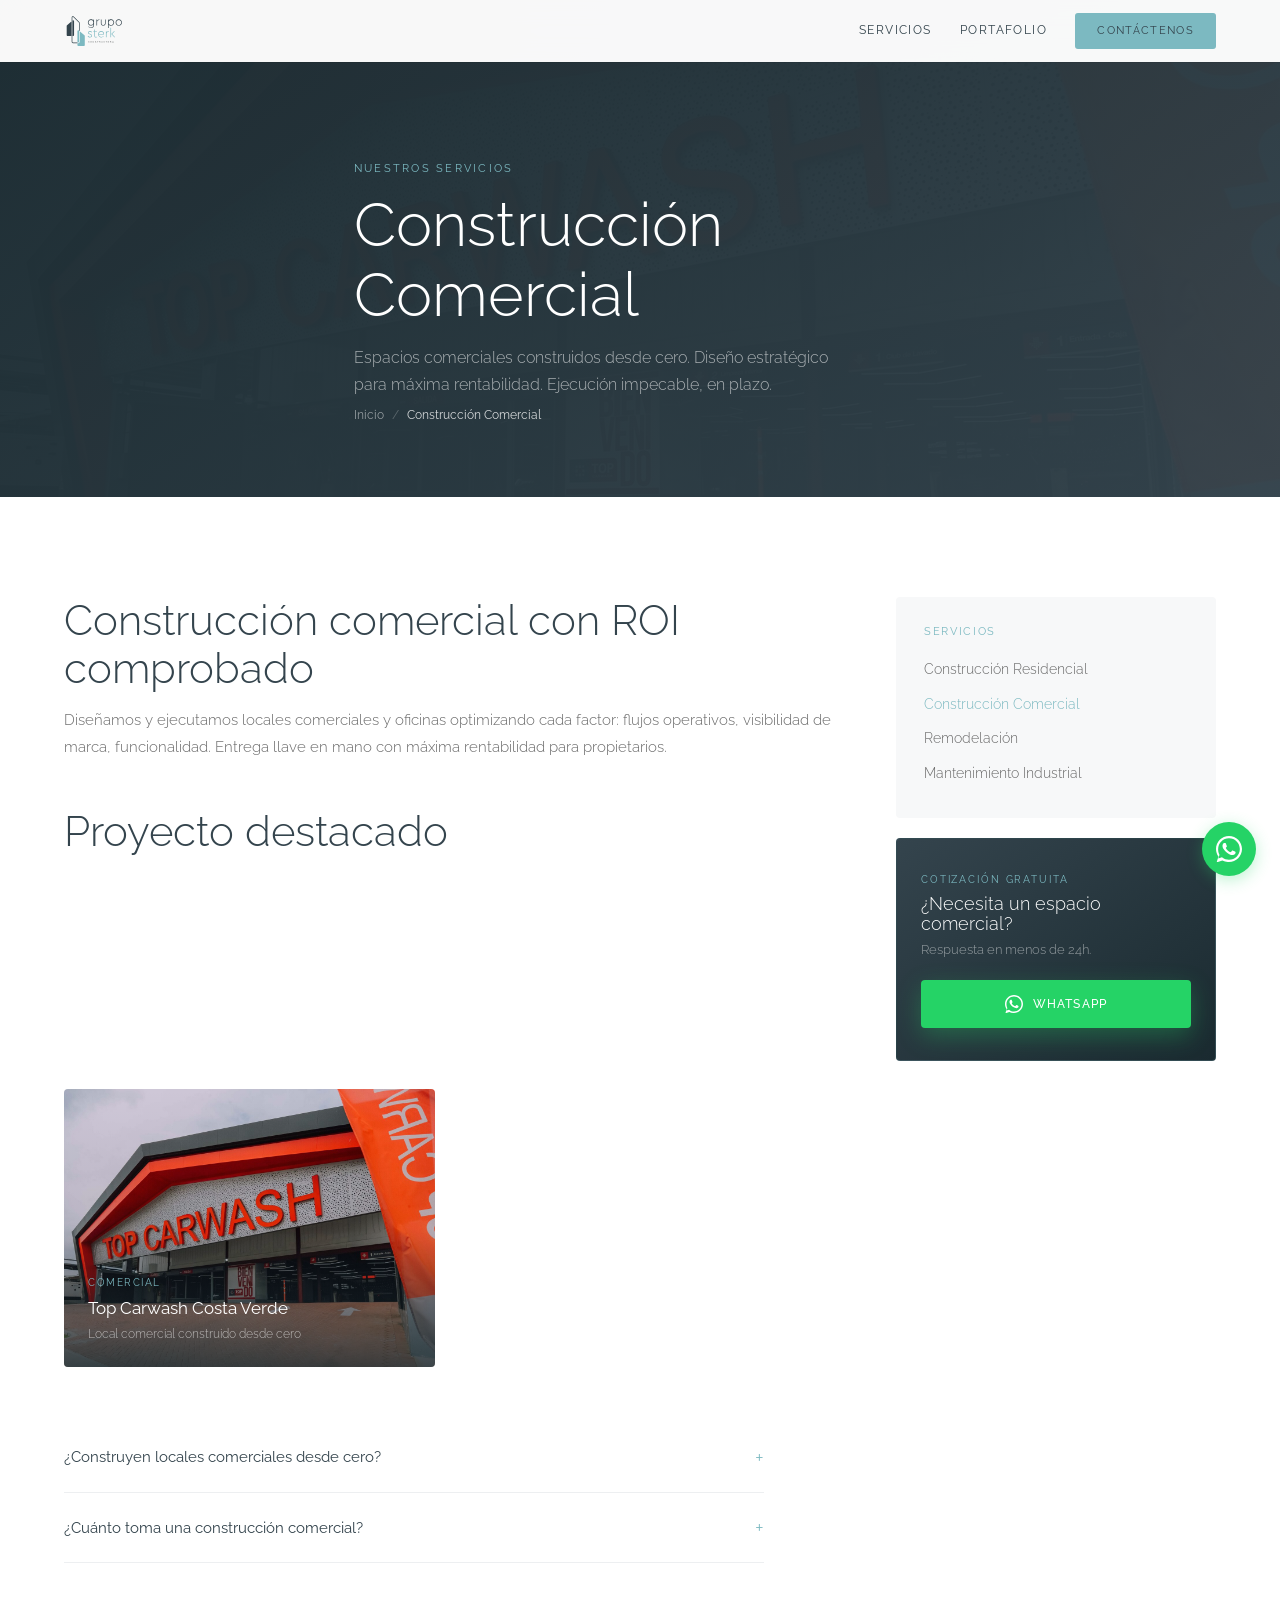
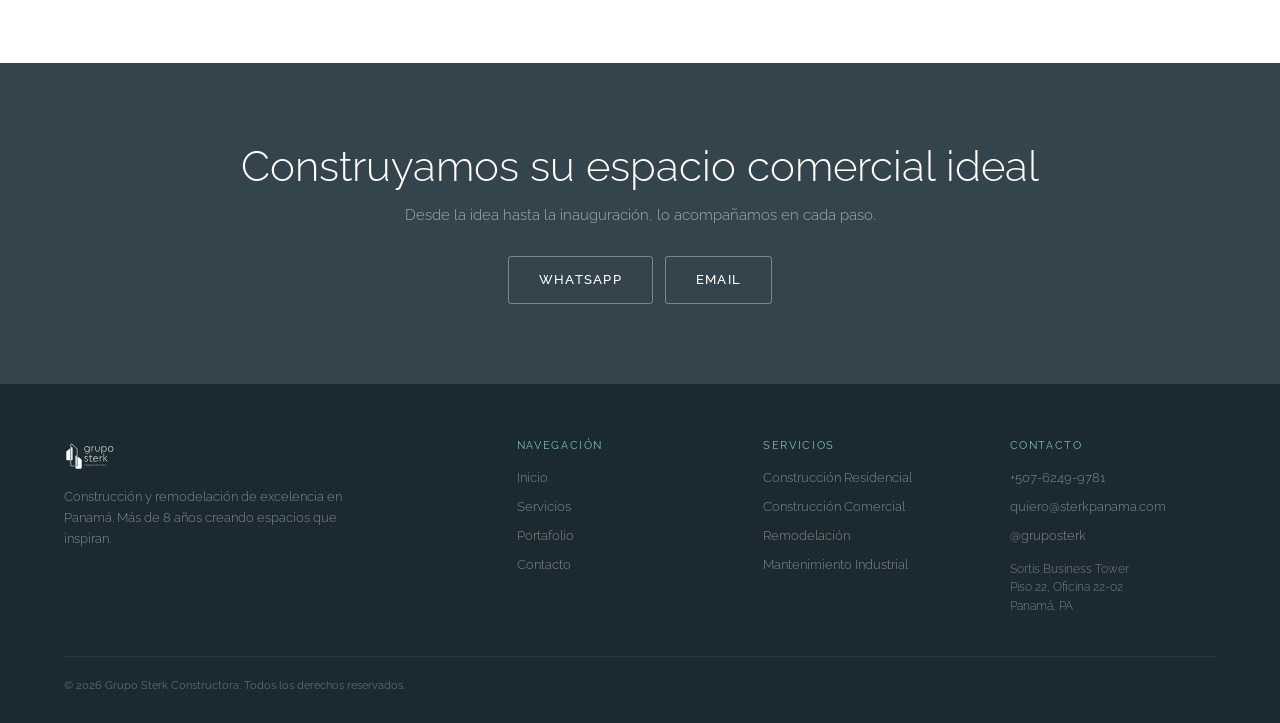
==== commit 8df2d080: ".." ====
--- a/construccion-comercial/index.html
+++ b/construccion-comercial/index.html
@@ -74,10 +74,14 @@
               <a href="/remodelacion">Remodelación</a>
               <a href="/mantenimiento-industrial">Mantenimiento Industrial</a>
             </div>
-            <div class="sidebar__card" style="background:var(--primary)">
-              <h4 style="color:var(--accent)">¿Necesita un espacio comercial?</h4>
-              <p style="font-size:.85rem;font-weight:300;color:rgba(255,255,255,.7);margin-bottom:16px">Cotización sin compromiso.</p>
-              <a href="https://wa.me/50762499781?text=Hola%2C%20me%20interesa%20construcción%20comercial" class="btn btn--primary" style="width:100%;justify-content:center;box-shadow:0 6px 20px rgba(124,185,193,.4)" target="_blank" rel="noopener noreferrer">WhatsApp</a>
+            <div class="sidebar__card" style="background:linear-gradient(145deg,var(--primary),var(--dark));border:1px solid rgba(124,185,193,.15);padding:32px 24px">
+              <p style="font-size:.65rem;font-weight:400;letter-spacing:.18em;text-transform:uppercase;color:var(--accent);margin-bottom:6px">Cotización gratuita</p>
+              <h4 style="color:var(--white);font-size:1.1rem;font-weight:300;letter-spacing:0;text-transform:none;margin-bottom:6px">¿Necesita un espacio comercial?</h4>
+              <p style="font-size:.82rem;font-weight:300;color:rgba(255,255,255,.5);margin-bottom:20px;line-height:1.5">Respuesta en menos de 24h.</p>
+              <a href="https://wa.me/50762499781?text=Hola%2C%20me%20interesa%20construcción%20comercial" style="display:flex;align-items:center;justify-content:center;gap:10px;width:100%;padding:14px 20px;border-radius:4px;background:#25D366;color:#fff;font-family:var(--font);font-size:.78rem;font-weight:500;letter-spacing:.1em;text-transform:uppercase;text-decoration:none;box-shadow:0 8px 24px rgba(37,211,102,.3);transition:all .2s ease" target="_blank" rel="noopener noreferrer" onmouseover="this.style.background='#20bd5a';this.style.boxShadow='0 12px 32px rgba(37,211,102,.45)';this.style.transform='translateY(-2px)'" onmouseout="this.style.background='#25D366';this.style.boxShadow='0 8px 24px rgba(37,211,102,.3)';this.style.transform='none'">
+                <svg width="18" height="18" viewBox="0 0 24 24" fill="currentColor"><path d="M17.472 14.382c-.297-.149-1.758-.867-2.03-.967-.273-.099-.471-.148-.67.15-.197.297-.767.966-.94 1.164-.173.199-.347.223-.644.075-.297-.15-1.255-.463-2.39-1.475-.883-.788-1.48-1.761-1.653-2.059-.173-.297-.018-.458.13-.606.134-.133.298-.347.446-.52.149-.174.198-.298.298-.497.099-.198.05-.371-.025-.52-.075-.149-.669-1.612-.916-2.207-.242-.579-.487-.5-.669-.51-.173-.008-.371-.01-.57-.01-.198 0-.52.074-.792.372-.272.297-1.04 1.016-1.04 2.479 0 1.462 1.065 2.875 1.213 3.074.149.198 2.096 3.2 5.077 4.487.709.306 1.262.489 1.694.625.712.227 1.36.195 1.871.118.571-.085 1.758-.719 2.006-1.413.248-.694.248-1.289.173-1.413-.074-.124-.272-.198-.57-.347z"/><path d="M12 0C5.373 0 0 5.373 0 12c0 2.625.846 5.059 2.284 7.034L.789 23.492a.5.5 0 00.611.611l4.458-1.495A11.952 11.952 0 0012 24c6.627 0 12-5.373 12-12S18.627 0 12 0zm0 22c-2.313 0-4.445-.777-6.153-2.086l-.43-.335-3.29 1.102 1.102-3.29-.335-.43A9.96 9.96 0 012 12C2 6.486 6.486 2 12 2s10 4.486 10 10-4.486 10-10 10z"/></svg>
+                WhatsApp
+              </a>
             </div>
           </aside>
         </div>
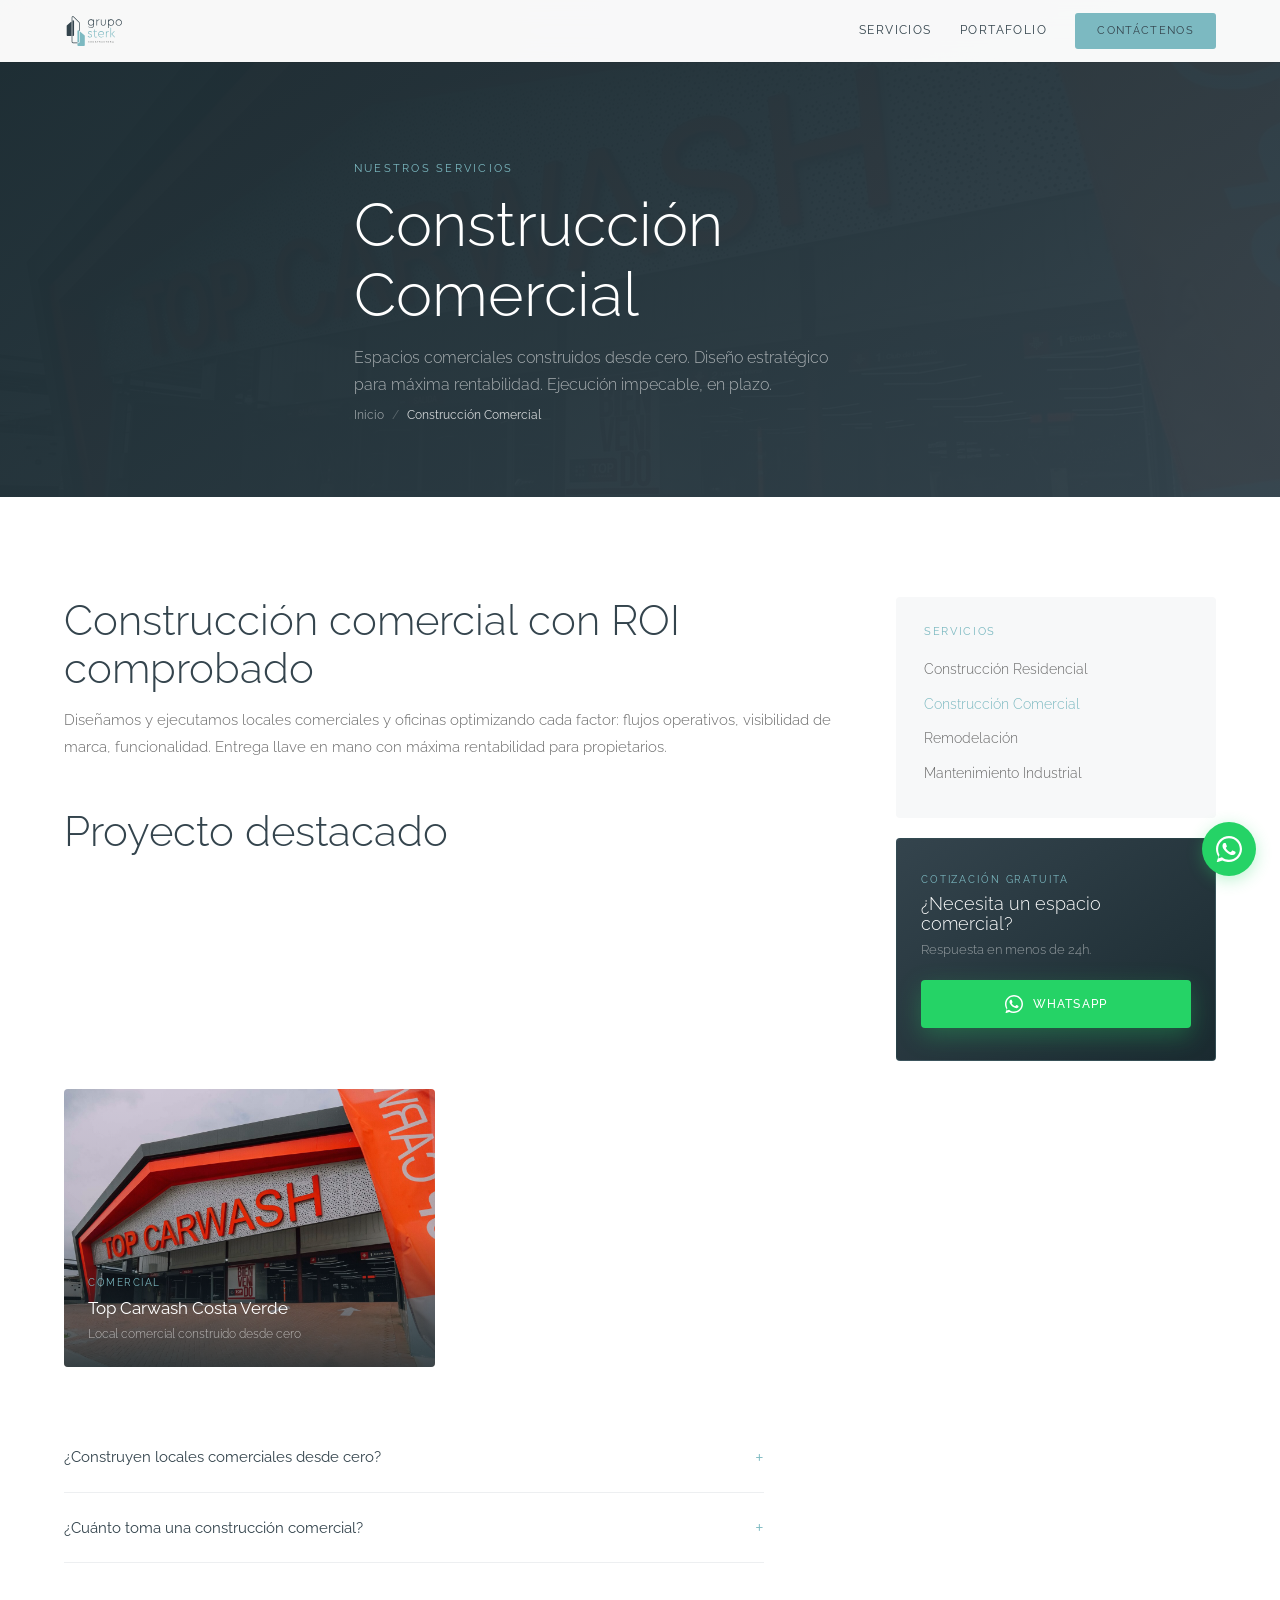
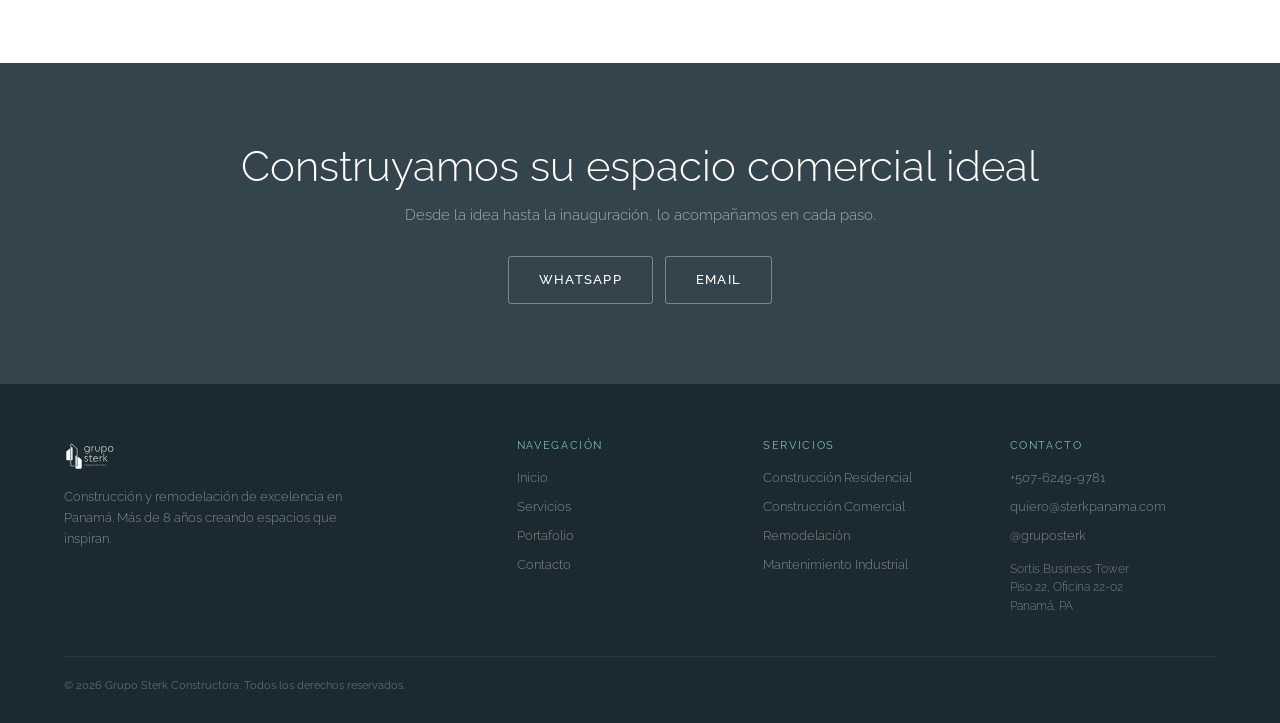
==== commit ac58f3e7: "." ====
--- a/construccion-comercial/index.html
+++ b/construccion-comercial/index.html
@@ -3,21 +3,27 @@
 <head>
   <meta charset="UTF-8">
   <meta name="viewport" content="width=device-width, initial-scale=1.0">
+  <meta name="theme-color" content="#34444D">
   <title>Construcción Comercial Panamá | Grupo Sterk</title>
-  <meta name="description" content="Construcción de locales comerciales, oficinas y espacios de negocio en Panamá. Grupo Sterk Constructora.">
+  <meta name="description" content="Construcción comercial en Panamá: locales, oficinas y espacios de negocio desde cero. Diseño estratégico y entrega llave en mano. Cotiza hoy →">
   <link rel="canonical" href="https://www.sterkpanama.com/construccion-comercial">
   <meta property="og:title" content="Construcción Comercial Panamá | Grupo Sterk">
-  <meta property="og:description" content="Construcción de locales comerciales, oficinas y espacios de negocio en Panamá. Grupo Sterk Constructora.">
+  <meta property="og:description" content="Construcción comercial en Panamá: locales, oficinas y espacios de negocio desde cero. Diseño estratégico y entrega llave en mano.">
   <meta property="og:type" content="website">
   <meta property="og:url" content="https://www.sterkpanama.com/construccion-comercial">
   <meta property="og:image" content="https://www.sterkpanama.com/web-assets/projects/top-carwash/cover.jpg">
   <meta property="og:locale" content="es_PA">
+  <meta name="twitter:card" content="summary_large_image">
+  <meta name="twitter:title" content="Construcción Comercial Panamá | Grupo Sterk">
+  <meta name="twitter:description" content="Construcción comercial en Panamá: locales, oficinas y espacios de negocio desde cero. Diseño estratégico y entrega llave en mano.">
+  <meta name="twitter:image" content="https://www.sterkpanama.com/web-assets/projects/top-carwash/cover.jpg">
   <script type="application/ld+json">{"@context":"https://schema.org","@type":"Service","name":"Construcción Comercial","provider":{"@type":"Organization","name":"Grupo Sterk Constructora","url":"https://www.sterkpanama.com","telephone":"+507-6249-9781","email":"quiero@sterkpanama.com"},"description":"Construcción de locales comerciales, oficinas y espacios de negocio en Panamá. Grupo Sterk Constructora.","areaServed":"PA"}</script>
   <script type="application/ld+json">{"@context":"https://schema.org","@type":"BreadcrumbList","itemListElement":[{"@type":"ListItem","position":1,"name":"Inicio","item":"https://www.sterkpanama.com"},{"@type":"ListItem","position":2,"name":"Construcción Comercial","item":"https://www.sterkpanama.com/construccion-comercial"}]}</script>
+  <script type="application/ld+json">{"@context":"https://schema.org","@type":"FAQPage","mainEntity":[{"@type":"Question","name":"¿Construyen locales comerciales desde cero?","acceptedAnswer":{"@type":"Answer","text":"Sí, manejamos todo el proceso desde diseño hasta entrega llave en mano."}},{"@type":"Question","name":"¿Cuánto toma una construcción comercial?","acceptedAnswer":{"@type":"Answer","text":"Entre 6 y 18 meses según la complejidad y escala del proyecto."}}]}</script>
   <link rel="preconnect" href="https://fonts.googleapis.com">
   <link rel="preconnect" href="https://fonts.gstatic.com" crossorigin>
   <link href="https://fonts.googleapis.com/css2?family=Raleway:wght@300;400;500;600&display=swap" rel="stylesheet">
-  <link rel="stylesheet" href="/css/styles.css">
+  <link rel="stylesheet" href="/css/styles.min.css">
   <link rel="icon" type="image/svg+xml" href="/web-assets/Logo_Color.svg">
 </head>
 <body>
@@ -47,7 +53,21 @@
   <main>
     <!-- HERO -->
     <section class="page-hero">
-      <div class="page-hero__bg"><img src="/web-assets/projects/top-carwash/cover.jpg" alt="Construcción Comercial en Panamá"></div>
+      <div class="page-hero__bg">
+  <picture>
+    <source type="image/webp"
+      srcset="/web-assets/projects/top-carwash/cover-480.webp 480w,
+              /web-assets/projects/top-carwash/cover-768.webp 768w,
+              /web-assets/projects/top-carwash/cover-1200.webp 1200w,
+              /web-assets/projects/top-carwash/cover.webp 1600w"
+      sizes="100vw">
+    <img src="/web-assets/projects/top-carwash/cover.jpg"
+         alt="Construcción de local comercial moderno con diseño estratégico en Ciudad de Panamá"
+         width="1600" height="1200"
+         fetchpriority="high"
+         decoding="async">
+  </picture>
+</div>
       <div class="page-hero__overlay"></div>
       <div class="container page-hero__content">
         <span class="label label--accent sr">Nuestros Servicios</span>
@@ -88,7 +108,7 @@
 
         <div class="portfolio-grid sr" style="margin-top:8px">
           <div class="card sr sr-d1">
-            <img src="/web-assets/projects/top-carwash/cover.jpg" alt="Top Carwash Costa Verde" loading="lazy">
+            <img src="/web-assets/projects/top-carwash/cover.jpg" alt="Top Carwash Costa Verde — Local comercial construido desde cero con acabados modernos en Panamá" loading="lazy" width="800" height="600">
             <div class="card__overlay">
               <span class="card__cat">Comercial</span>
               <span class="card__title">Top Carwash Costa Verde</span>
@@ -151,6 +171,6 @@
   <a href="https://wa.me/50762499781?text=Hola%2C%20me%20interesa%20construcción%20comercial" class="wa-fab" aria-label="Contactar por WhatsApp" target="_blank" rel="noopener noreferrer">
     <svg viewBox="0 0 24 24" fill="currentColor"><path d="M17.472 14.382c-.297-.149-1.758-.867-2.03-.967-.273-.099-.471-.148-.67.15-.197.297-.767.966-.94 1.164-.173.199-.347.223-.644.075-.297-.15-1.255-.463-2.39-1.475-.883-.788-1.48-1.761-1.653-2.059-.173-.297-.018-.458.13-.606.134-.133.298-.347.446-.52.149-.174.198-.298.298-.497.099-.198.05-.371-.025-.52-.075-.149-.669-1.612-.916-2.207-.242-.579-.487-.5-.669-.51-.173-.008-.371-.01-.57-.01-.198 0-.52.074-.792.372-.272.297-1.04 1.016-1.04 2.479 0 1.462 1.065 2.875 1.213 3.074.149.198 2.096 3.2 5.077 4.487.709.306 1.262.489 1.694.625.712.227 1.36.195 1.871.118.571-.085 1.758-.719 2.006-1.413.248-.694.248-1.289.173-1.413-.074-.124-.272-.198-.57-.347z"/><path d="M12 0C5.373 0 0 5.373 0 12c0 2.625.846 5.059 2.284 7.034L.789 23.492a.5.5 0 00.611.611l4.458-1.495A11.952 11.952 0 0012 24c6.627 0 12-5.373 12-12S18.627 0 12 0zm0 22c-2.313 0-4.445-.777-6.153-2.086l-.43-.335-3.29 1.102 1.102-3.29-.335-.43A9.96 9.96 0 012 12C2 6.486 6.486 2 12 2s10 4.486 10 10-4.486 10-10 10z"/></svg>
   </a>
-  <script src="/js/shared.js"></script>
+  <script src="/js/shared.min.js"></script>
 </body>
 </html>
--- a/css/styles.min.css
+++ b/css/styles.min.css
@@ -0,0 +1 @@
+*,::after,::before{box-sizing:border-box;margin:0;padding:0}:root{--primary:#34444D;--accent:#7CB9C1;--accent-dark:#5fa3ac;--secondary:#686868;--white:#FFFFFF;--off-white:#F7F8F9;--light-gray:#EDEFF1;--dark:#1a2a30;--font:'Raleway',sans-serif;--ease:cubic-bezier(.23,1,.32,1);--ease-in:cubic-bezier(.77,0,.175,1)}html{scroll-behavior:smooth;-webkit-font-smoothing:antialiased;-moz-osx-font-smoothing:grayscale}body{font-family:var(--font);color:var(--primary);background:var(--white);overflow-x:hidden;line-height:1.6}img{max-width:100%;height:auto;display:block}a{text-decoration:none;color:inherit;transition:color .2s ease,opacity .2s ease}button{font-family:var(--font);cursor:pointer;border:none;background:0 0}ol,ul{list-style:none}.container{max-width:1200px;margin:0 auto;padding:0 24px}.section{padding:100px 0}@media(max-width:768px){.section{padding:64px 0}}.label{display:block;font-size:.7rem;font-weight:400;letter-spacing:.2em;text-transform:uppercase;color:var(--secondary);margin-bottom:12px}.label--accent{color:var(--accent)}h1,h2,h3,h4{font-weight:300;line-height:1.15}h1{font-size:clamp(2.4rem,5vw,3.8rem)}h2{font-size:clamp(1.8rem,3.5vw,2.6rem)}h3{font-size:clamp(1.1rem,2vw,1.4rem)}.accent{color:var(--accent)}.text-light{color:var(--secondary);font-weight:300;font-size:.95rem;line-height:1.7}.sr{opacity:0;transform:translateY(28px);transition:opacity .65s var(--ease),transform .65s var(--ease)}.sr.visible{opacity:1;transform:none}.sr-d1{transition-delay:80ms}.sr-d2{transition-delay:160ms}.sr-d3{transition-delay:240ms}.sr-d4{transition-delay:320ms}.btn{display:inline-flex;align-items:center;gap:8px;padding:13px 30px;border-radius:3px;font-size:.8rem;font-weight:500;letter-spacing:.1em;text-transform:uppercase;transition:all .2s var(--ease)}.btn:active{transform:scale(.97)}.btn--primary{background:var(--accent);color:var(--white)}.btn--primary:hover{background:var(--accent-dark);box-shadow:0 8px 28px rgba(124,185,193,.35)}.btn--outline{border:1.5px solid var(--primary);color:var(--primary)}.btn--outline:hover{background:var(--primary);color:var(--white)}.btn--white{border:1.5px solid rgba(255,255,255,.35);color:var(--white)}.btn--white:hover{background:rgba(255,255,255,.12);border-color:var(--white)}.btn--ghost{color:var(--accent);padding:13px 0}.btn--ghost:hover{opacity:.7}.btn--ghost svg{transition:transform .2s ease}.btn--ghost:hover svg{transform:translateX(4px)}.nav{position:fixed;top:0;left:0;right:0;z-index:100;padding:20px 0;transition:all .3s ease}.nav--solid,.nav.scrolled{background:rgba(255,255,255,.97);backdrop-filter:blur(12px);padding:12px 0;box-shadow:0 1px 0 rgba(0,0,0,.06)}.nav__inner{display:flex;align-items:center;justify-content:space-between}.nav__logo{height:38px;width:auto;transition:opacity .2s ease}.nav__logo:hover{opacity:.8}.nav__links{display:flex;gap:28px;align-items:center}.nav__links a{font-size:.75rem;font-weight:400;letter-spacing:.12em;text-transform:uppercase;color:var(--white);transition:color .2s ease,opacity .2s ease}.nav__links a:hover{opacity:.7}.nav__links a.is-active{color:var(--accent)!important}.nav--solid .nav__links a,.nav.scrolled .nav__links a{color:var(--primary)}.nav__cta{padding:9px 22px!important;font-size:.7rem!important;border-radius:3px}.nav__toggle{display:none;width:28px;height:28px;flex-direction:column;justify-content:center;gap:5px;padding:2px}.nav__toggle span{display:block;height:1.5px;background:var(--white);border-radius:1px;transition:all .2s ease}.nav--solid .nav__toggle span,.nav.scrolled .nav__toggle span{background:var(--primary)}@media(max-width:900px){.nav__links{display:none}.nav__toggle{display:flex}}.mobile-menu{position:fixed;inset:0;z-index:99;background:var(--primary);display:flex;flex-direction:column;justify-content:center;align-items:center;gap:24px;opacity:0;pointer-events:none;transition:opacity .3s ease}.mobile-menu.open{opacity:1;pointer-events:auto}.mobile-menu a{font-size:1.1rem;font-weight:300;letter-spacing:.15em;text-transform:uppercase;color:var(--white)}.mobile-menu a:hover{color:var(--accent)}.mobile-menu__close{position:absolute;top:24px;right:24px;width:32px;height:32px;display:flex;align-items:center;justify-content:center}.mobile-menu__close span{display:block;width:20px;height:1.5px;background:var(--white);position:absolute}.mobile-menu__close span:first-child{transform:rotate(45deg)}.mobile-menu__close span:last-child{transform:rotate(-45deg)}.hero{position:relative;min-height:100vh;display:flex;align-items:center;background:var(--primary);overflow:hidden}.hero__bg{position:absolute;inset:0;opacity:.18}.hero__bg img{width:100%;height:100%;object-fit:cover}.hero__overlay{position:absolute;inset:0;background:linear-gradient(145deg,rgba(26,42,48,.94),rgba(52,68,77,.72))}.hero__content{position:relative;z-index:2;max-width:680px}.hero h1{color:var(--white);margin-bottom:20px}.hero__sub{color:rgba(255,255,255,.65);font-size:clamp(1rem,1.6vw,1.15rem);font-weight:300;margin-bottom:40px;max-width:520px;line-height:1.7}.hero__btns{display:flex;gap:14px;flex-wrap:wrap}.hero__stats{display:flex;gap:48px;margin-top:60px;padding-top:36px;border-top:1px solid rgba(255,255,255,.1)}.hero__stat-num{font-size:2.2rem;font-weight:300;color:var(--accent);display:block}.hero__stat-label{font-size:.7rem;letter-spacing:.15em;text-transform:uppercase;color:rgba(255,255,255,.4);margin-top:4px;display:block}@media(max-width:600px){.hero__stats{gap:24px}.hero__stat-num{font-size:1.6rem}}.page-hero{position:relative;padding:160px 0 72px;background:var(--primary);overflow:hidden}.page-hero__bg{position:absolute;inset:0;opacity:.15}.page-hero__bg img{width:100%;height:100%;object-fit:cover}.page-hero__overlay{position:absolute;inset:0;background:linear-gradient(145deg,rgba(26,42,48,.94),rgba(52,68,77,.78))}.page-hero__content{position:relative;z-index:2;max-width:620px}.page-hero h1{color:var(--white);margin-bottom:14px}.page-hero__sub{color:rgba(255,255,255,.6);font-size:1rem;font-weight:300;max-width:500px;line-height:1.7}.breadcrumb{padding-top:8px}.breadcrumb ol{display:flex;gap:8px;align-items:center;font-size:.75rem}.breadcrumb a{color:rgba(255,255,255,.5)}.breadcrumb a:hover{color:var(--accent)}.breadcrumb__sep{color:rgba(255,255,255,.25)}.breadcrumb__current{color:rgba(255,255,255,.8)}.services-grid{display:grid;grid-template-columns:repeat(auto-fit,minmax(260px,1fr));gap:28px;margin-top:40px}.service-card{padding:36px 28px;border:1px solid var(--light-gray);border-radius:4px;transition:transform .25s var(--ease),box-shadow .25s ease,border-color .25s ease;display:block}.service-card:hover{transform:translateY(-4px);box-shadow:0 16px 48px rgba(52,68,77,.08);border-color:var(--accent)}.service-card__icon{width:44px;height:44px;margin-bottom:20px;color:var(--accent)}.service-card h3{margin-bottom:10px}.service-card p{color:var(--secondary);font-size:.88rem;font-weight:300;line-height:1.6}.service-layout{display:grid;grid-template-columns:1fr 320px;gap:56px}@media(max-width:900px){.service-layout{grid-template-columns:1fr;gap:32px}}.service-content h2{margin:40px 0 14px}.service-content h2:first-child{margin-top:0}.service-content p{color:var(--secondary);font-size:.93rem;font-weight:300;line-height:1.8;margin-bottom:14px}.service-content ul{margin:0 0 16px 20px;list-style:disc}.service-content li{color:var(--secondary);font-size:.93rem;font-weight:300;line-height:1.8;margin-bottom:6px}.sidebar{position:sticky;top:110px}.sidebar__card{background:var(--off-white);border-radius:4px;padding:28px;margin-bottom:20px}.sidebar__card h4{font-size:.7rem;font-weight:400;letter-spacing:.15em;text-transform:uppercase;color:var(--accent);margin-bottom:14px}.sidebar__card a{display:block;color:var(--secondary);font-size:.88rem;font-weight:300;padding:6px 0;transition:color .2s ease}.sidebar__card a:hover{color:var(--accent)}.tabs{display:flex;gap:8px;flex-wrap:wrap;margin-bottom:36px}.tab{padding:9px 22px;border-radius:3px;font-size:.75rem;letter-spacing:.1em;text-transform:uppercase;border:1px solid var(--light-gray);color:var(--secondary);transition:all .2s ease}.tab.active,.tab:hover{background:var(--primary);color:var(--white);border-color:var(--primary)}.portfolio-grid{display:grid;grid-template-columns:repeat(auto-fill,minmax(340px,1fr));gap:20px}@media(max-width:768px){.portfolio-grid{grid-template-columns:1fr}}.card{position:relative;border-radius:4px;overflow:hidden;cursor:pointer;aspect-ratio:4/3;background:var(--light-gray);transition:transform .3s var(--ease),box-shadow .3s ease}.card:hover{transform:translateY(-3px);box-shadow:0 16px 40px rgba(52,68,77,.14)}.card img{width:100%;height:100%;object-fit:cover;transition:transform .6s var(--ease)}.card:hover img{transform:scale(1.03)}.card__overlay{position:absolute;inset:0;background:linear-gradient(0deg,rgba(26,42,48,.82) 0,rgba(26,42,48,.08) 50%,transparent 100%);display:flex;flex-direction:column;justify-content:flex-end;padding:24px;transition:background .3s ease}.card:hover .card__overlay{background:linear-gradient(0deg,rgba(26,42,48,.9) 0,rgba(26,42,48,.25) 60%,rgba(26,42,48,.08) 100%)}.card__cat{font-size:.65rem;letter-spacing:.15em;text-transform:uppercase;color:var(--accent)}.card__title{color:var(--white);font-size:1.05rem;font-weight:400;margin-top:4px}.card__desc{font-size:.72rem;color:rgba(255,255,255,.6);font-weight:300;margin-top:3px}.card__cta{opacity:0;transform:translateY(6px);margin-top:10px;font-size:.7rem;letter-spacing:.1em;text-transform:uppercase;color:var(--white);display:inline-flex;align-items:center;gap:5px;transition:opacity .3s ease,transform .3s var(--ease)}.card:hover .card__cta{opacity:1;transform:none}.lightbox{position:fixed;inset:0;z-index:200;background:rgba(26,42,48,.96);backdrop-filter:blur(8px);display:flex;align-items:center;justify-content:center;opacity:0;pointer-events:none;transition:opacity .3s ease}.lightbox.open{opacity:1;pointer-events:auto}.lightbox__inner{width:90%;max-width:1000px;max-height:90vh;display:flex;flex-direction:column;align-items:center}.lightbox__main{width:100%;aspect-ratio:16/10;background:var(--dark);border-radius:4px;overflow:hidden;position:relative}.lightbox__main img{width:100%;height:100%;object-fit:contain}.lightbox__info{width:100%;padding:16px 0;display:flex;justify-content:space-between;align-items:center}.lightbox__title{color:var(--white);font-size:1.1rem;font-weight:300}.lightbox__counter{color:rgba(255,255,255,.4);font-size:.75rem;letter-spacing:.1em}.lightbox__thumbs{display:flex;gap:6px;margin-top:6px;overflow-x:auto;padding-bottom:8px}.lightbox__thumb{width:64px;height:46px;border-radius:3px;overflow:hidden;cursor:pointer;border:2px solid transparent;opacity:.4;flex-shrink:0;transition:all .2s ease}.lightbox__thumb.active{opacity:1;border-color:var(--accent)}.lightbox__thumb:hover{opacity:.7}.lightbox__thumb img{width:100%;height:100%;object-fit:cover}.lightbox__close{position:absolute;top:16px;right:16px;z-index:201;width:40px;height:40px;display:flex;align-items:center;justify-content:center;border-radius:50%;background:rgba(255,255,255,.08);transition:background .2s ease}.lightbox__close:hover{background:rgba(255,255,255,.18)}.lightbox__close svg{width:18px;height:18px;color:var(--white)}.lightbox__nav{position:absolute;top:50%;transform:translateY(-50%);z-index:201;width:42px;height:42px;display:flex;align-items:center;justify-content:center;border-radius:50%;background:rgba(255,255,255,.08);transition:background .2s ease}.lightbox__nav:hover{background:rgba(255,255,255,.18)}.lightbox__nav svg{width:18px;height:18px;color:var(--white)}.lightbox__prev{left:16px}.lightbox__next{right:16px}.faq{margin-top:32px}.faq__item{border-bottom:1px solid var(--light-gray);padding:18px 0}.faq__q{font-size:.95rem;font-weight:400;color:var(--primary);cursor:pointer;display:flex;justify-content:space-between;align-items:center;gap:16px}.faq__q::after{content:'+';font-size:1.3rem;font-weight:300;color:var(--accent);transition:transform .2s ease}.faq__item.open .faq__q::after{transform:rotate(45deg)}.faq__a{max-height:0;overflow:hidden;transition:max-height .3s ease}.faq__item.open .faq__a{max-height:400px;padding-top:10px}.faq__a p{color:var(--secondary);font-size:.88rem;font-weight:300;line-height:1.7}.about-layout{display:flex;flex-direction:column;align-items:center;max-width:650px;margin:0 auto;text-align:center}.about__avatar{width:130px;height:130px;border-radius:50%;overflow:hidden;border:3px solid var(--accent);margin-bottom:20px}.about__avatar img{width:100%;height:100%;object-fit:cover;object-position:center top}.about__role{color:var(--accent);font-size:.8rem;letter-spacing:.12em;text-transform:uppercase;margin-bottom:20px}.about-layout p{color:var(--secondary);font-size:.93rem;font-weight:300;margin-bottom:14px;text-align:left}.contact-grid{display:grid;grid-template-columns:1fr 1fr;gap:48px}@media(max-width:768px){.contact-grid{grid-template-columns:1fr}}.contact-item{display:flex;gap:14px;margin-bottom:28px}.contact-item__icon{width:36px;height:36px;flex-shrink:0;color:var(--accent)}.contact-item h3{font-size:.9rem;font-weight:400;margin-bottom:2px}.contact-item a,.contact-item p{color:var(--secondary);font-size:.88rem;font-weight:300}.contact-item a:hover{color:var(--accent)}.form label{display:block;font-size:.7rem;letter-spacing:.1em;text-transform:uppercase;color:var(--secondary);margin-bottom:5px}.form input,.form select,.form textarea{width:100%;padding:11px 14px;border:1px solid var(--light-gray);border-radius:3px;font-family:var(--font);font-size:.88rem;color:var(--primary);transition:border-color .2s ease;margin-bottom:18px}.form input:focus,.form select:focus,.form textarea:focus{outline:0;border-color:var(--accent)}.form textarea{min-height:110px;resize:vertical}.cta{background:var(--primary);text-align:center;padding:80px 0}.cta h2{color:var(--white);margin-bottom:12px}.cta p{color:rgba(255,255,255,.55);font-weight:300;max-width:480px;margin:0 auto 28px;font-size:.95rem}.cta__btns{display:flex;gap:12px;justify-content:center;flex-wrap:wrap}.footer{background:var(--dark);color:var(--white);padding:56px 0 28px}.footer__grid{display:grid;grid-template-columns:2fr 1fr 1fr 1fr;gap:40px;margin-bottom:40px}@media(max-width:900px){.footer__grid{grid-template-columns:1fr 1fr;gap:28px}}@media(max-width:600px){.footer__grid{grid-template-columns:1fr}}.footer__logo{height:32px;width:auto;margin-bottom:14px}.footer__desc{font-size:.82rem;font-weight:300;color:rgba(255,255,255,.45);max-width:280px}.footer h4{font-size:.68rem;font-weight:400;letter-spacing:.15em;text-transform:uppercase;color:var(--accent);margin-bottom:14px}.footer__links{display:flex;flex-direction:column;gap:8px}.footer__links a{font-size:.82rem;font-weight:300;color:rgba(255,255,255,.45);transition:color .2s ease}.footer__links a:hover{color:var(--white)}.footer__bottom{border-top:1px solid rgba(255,255,255,.06);padding-top:20px;display:flex;justify-content:space-between;align-items:center;flex-wrap:wrap;gap:12px}.footer__bottom p{font-size:.7rem;color:rgba(255,255,255,.3)}.wa-fab{position:fixed;bottom:24px;right:24px;z-index:90;width:54px;height:54px;border-radius:50%;background:#25d366;color:#fff;display:flex;align-items:center;justify-content:center;box-shadow:0 4px 16px rgba(37,211,102,.3);transition:transform .16s var(--ease),box-shadow .2s ease}.wa-fab:hover{transform:scale(1.08);box-shadow:0 8px 24px rgba(37,211,102,.4)}.wa-fab:active{transform:scale(.97)}.wa-fab svg{width:26px;height:26px}@media(prefers-reduced-motion:reduce){.sr{opacity:1;transform:none;transition:none}.card img{transition:none}.btn,.card,.service-card{transition:none}}
